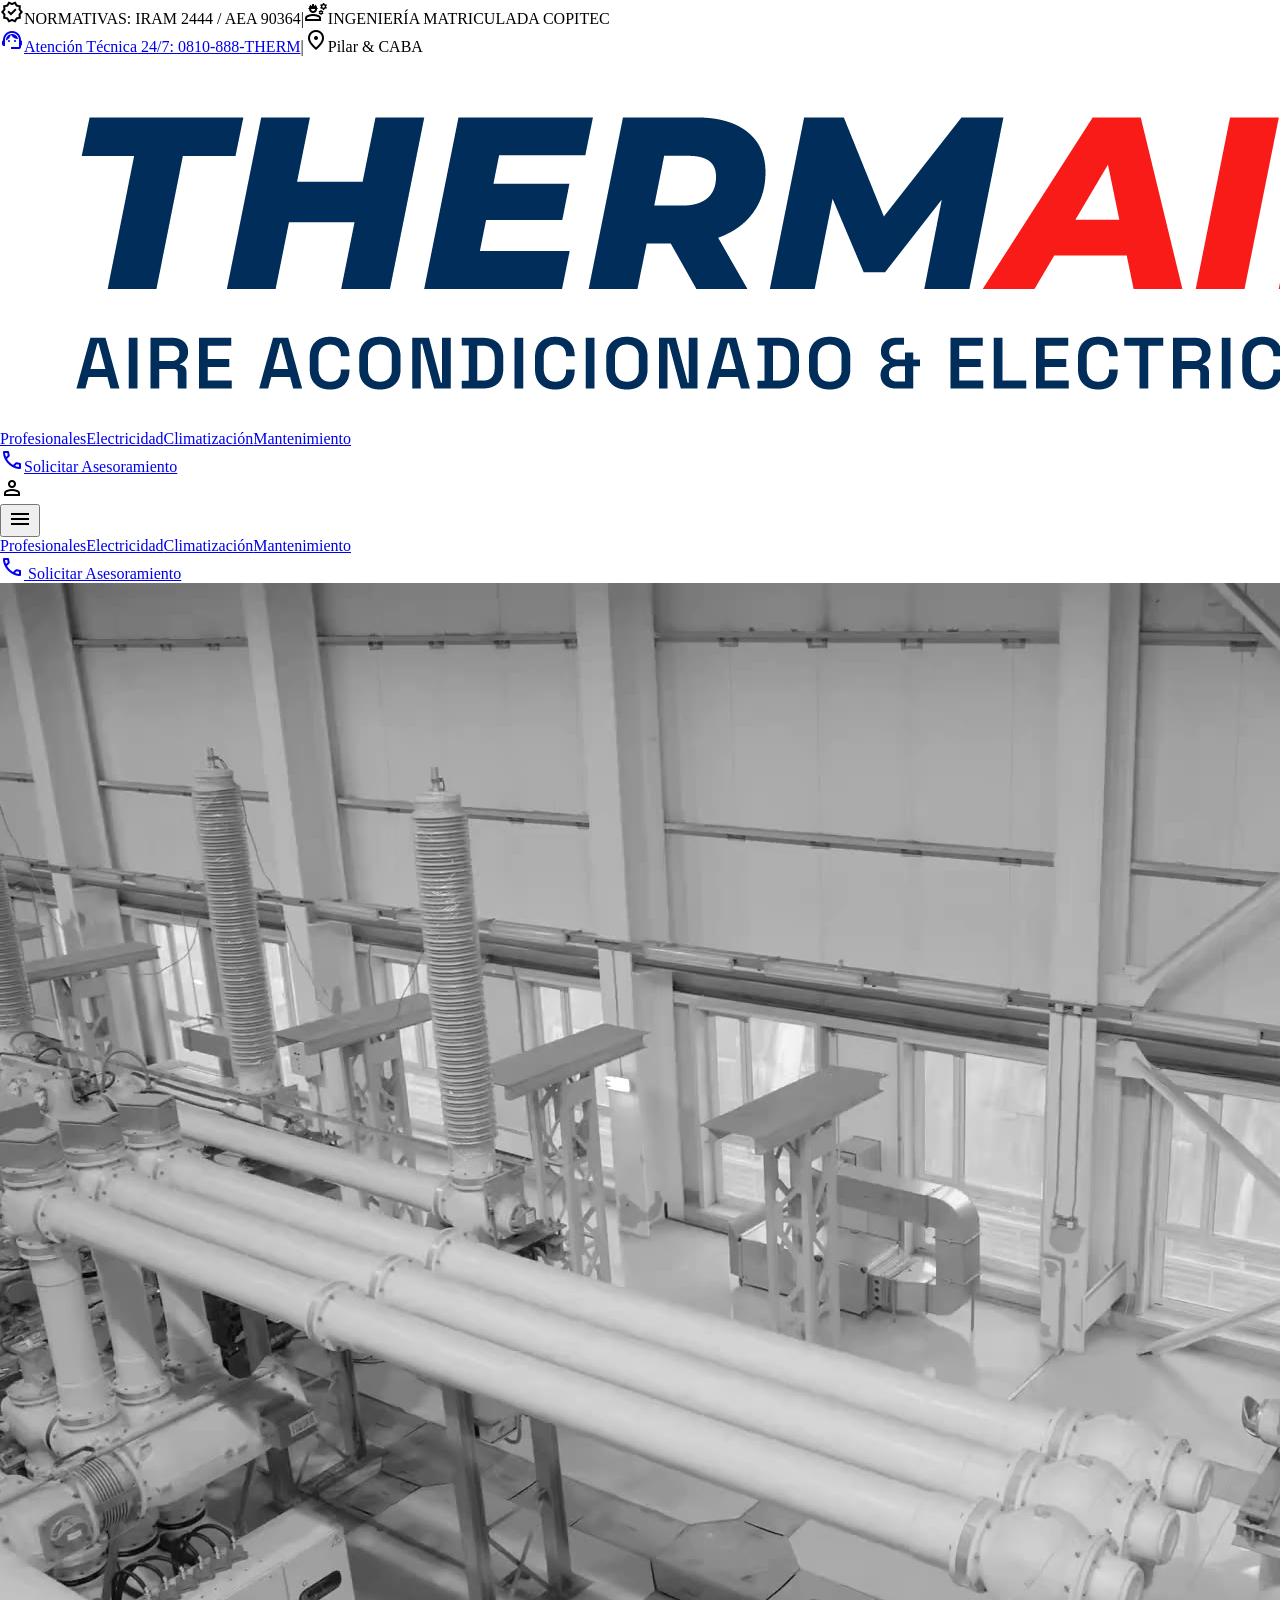
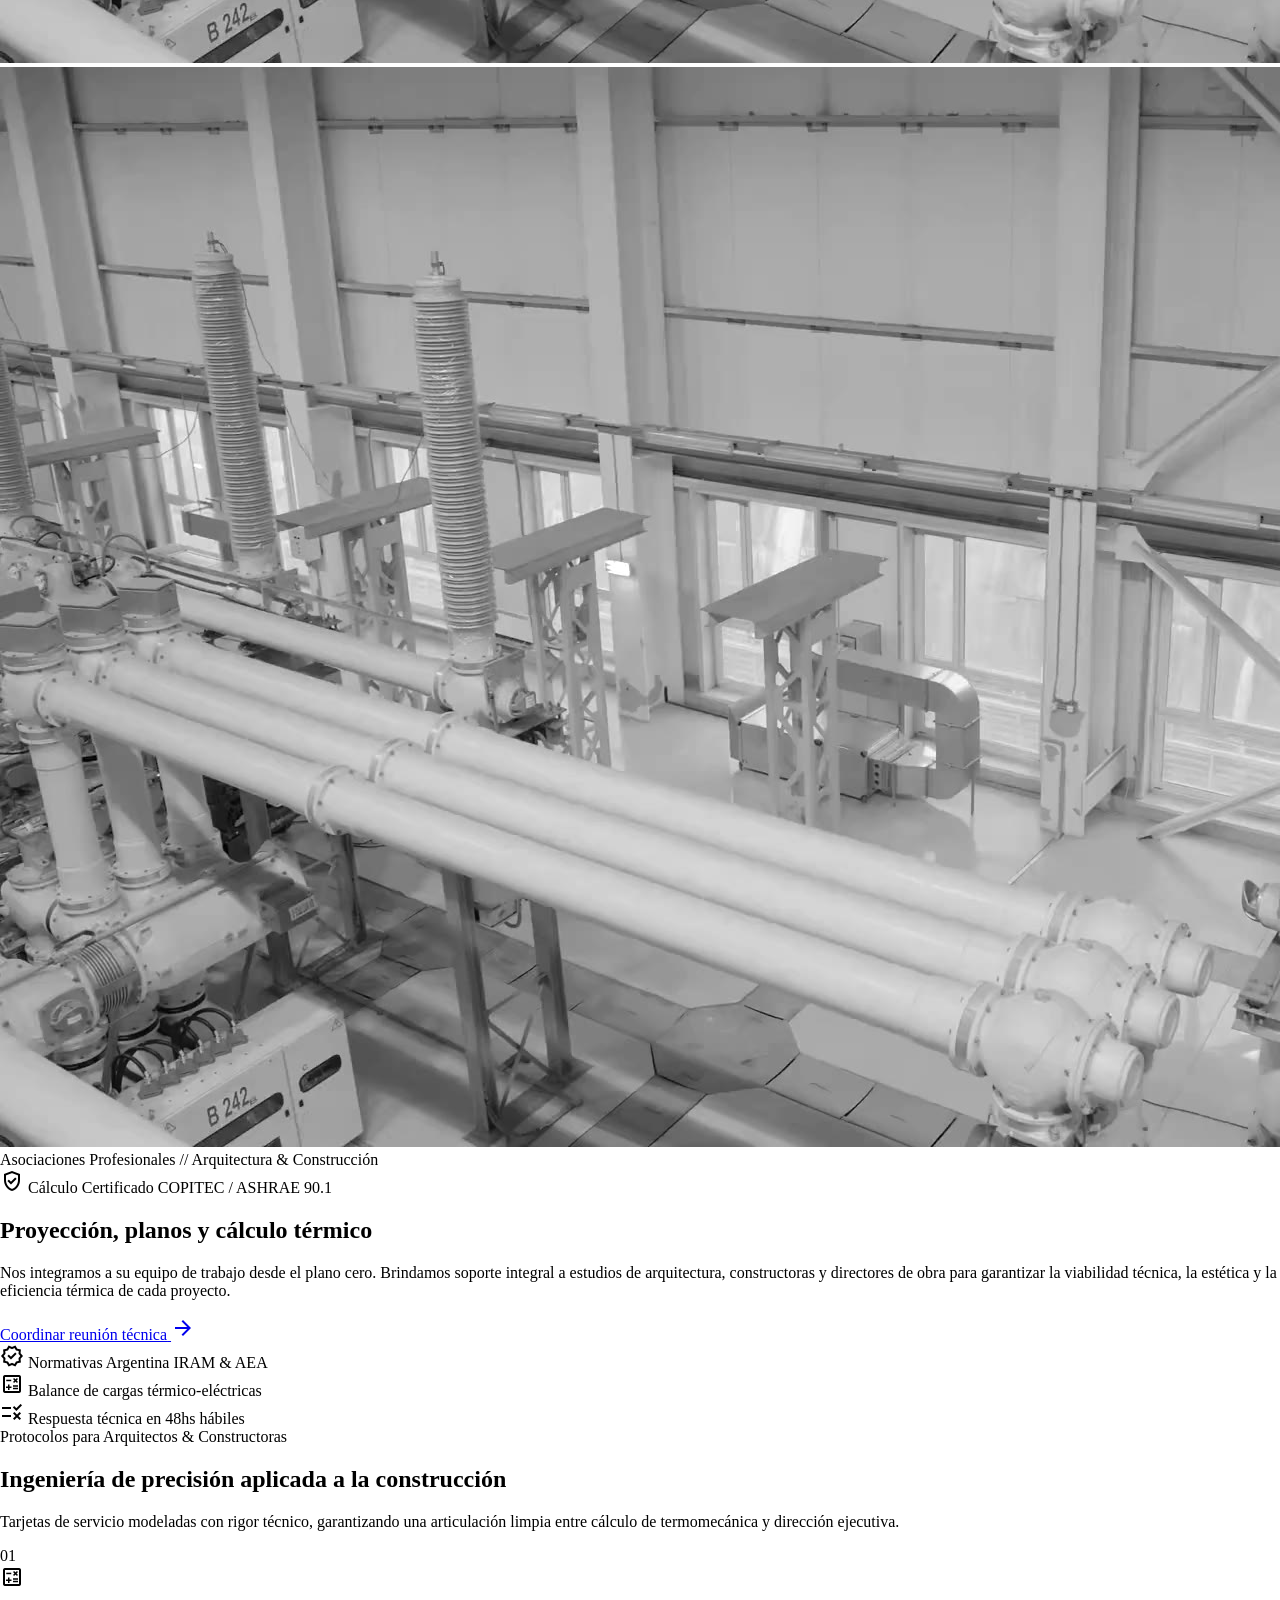
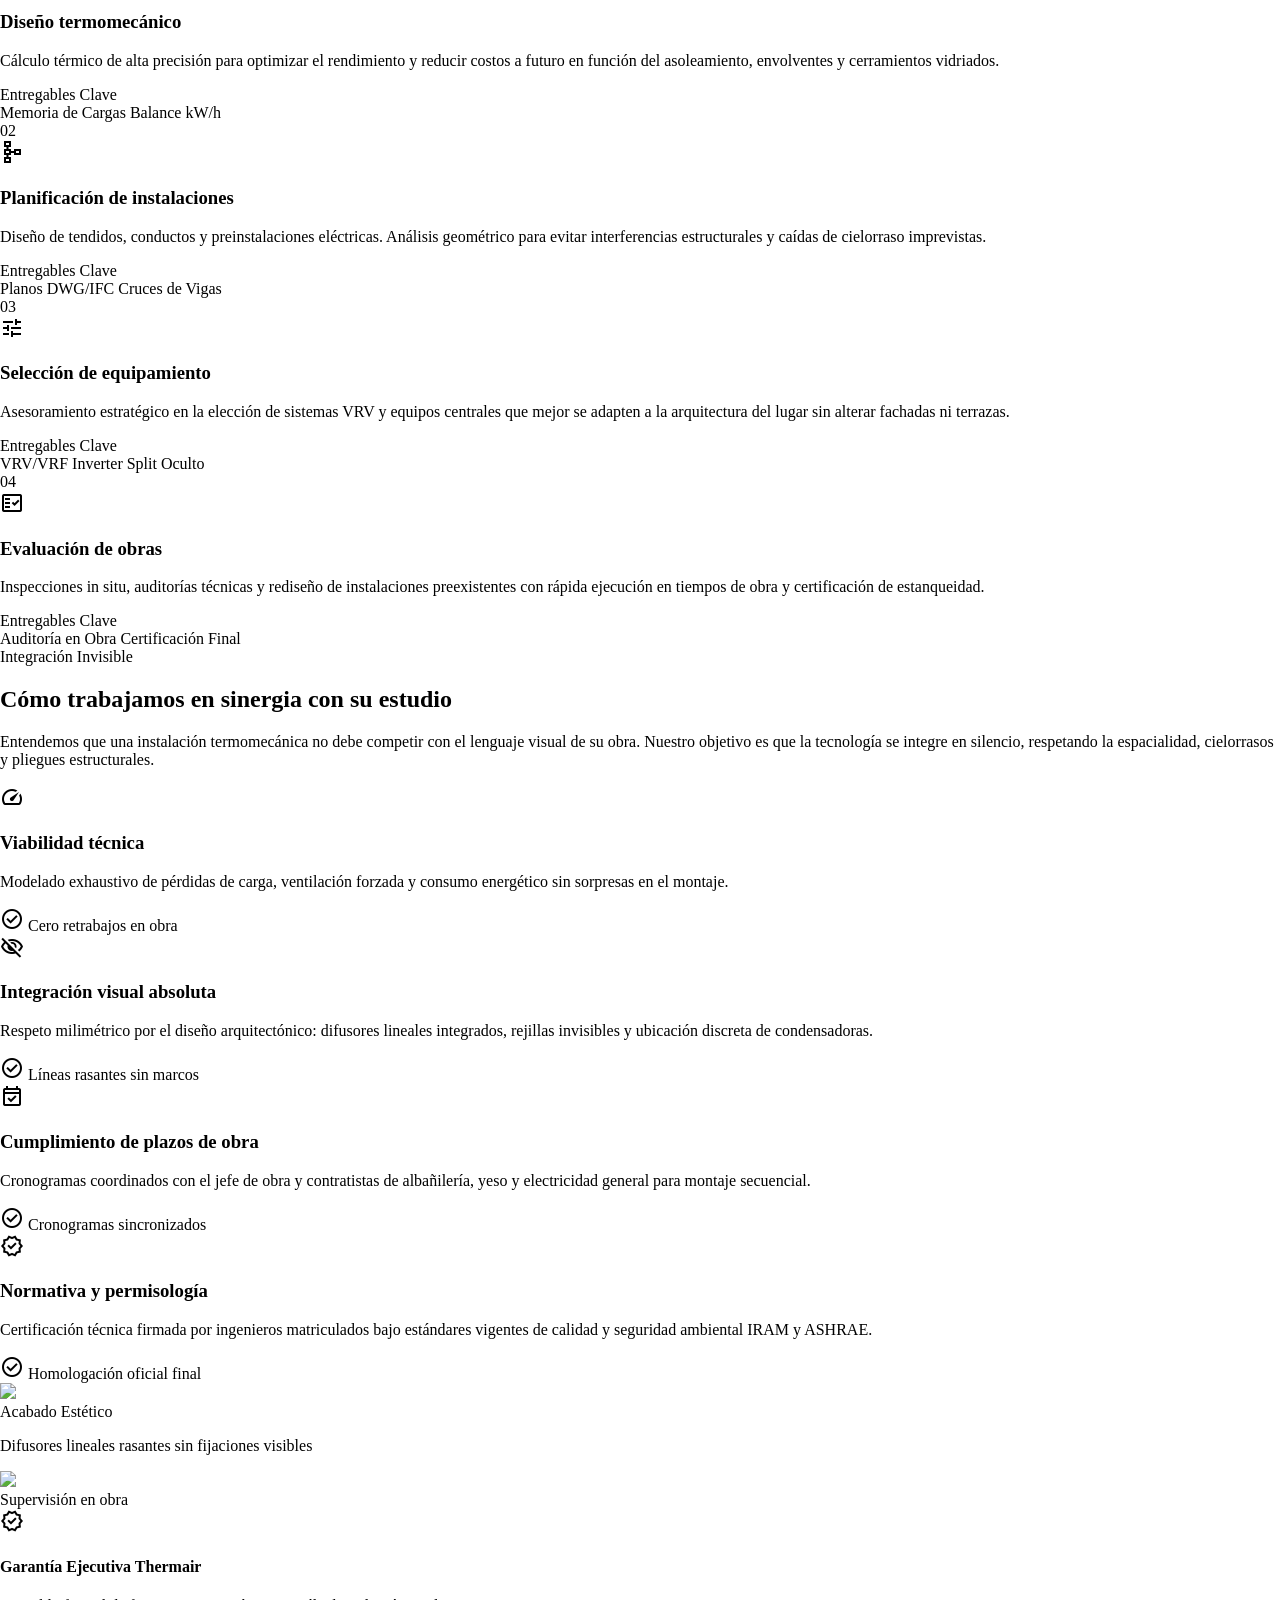
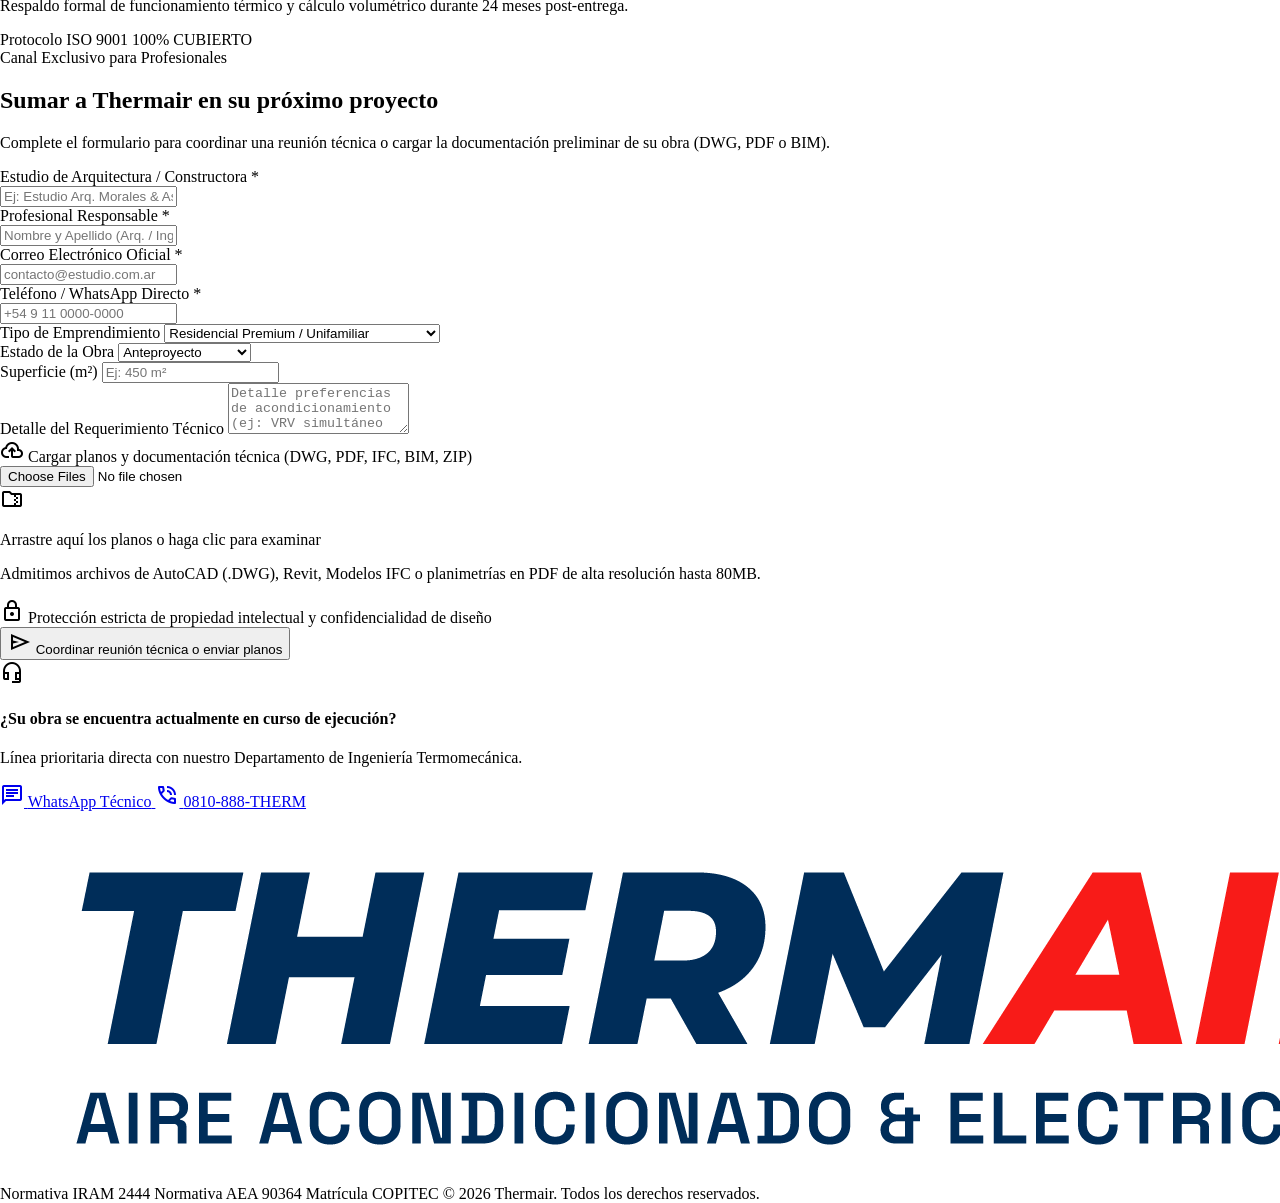
==== alianzas.html @ 9275957f "feat(alianzas): reacomodar capsulas en esquinas, fondo fijo con scroll, ocultar blueprint y bajar tr" ====
<!DOCTYPE html>

<html lang="es"><head><meta charset="utf-8"/><meta content="width=device-width, initial-scale=1.0" name="viewport"/><meta content="web_standard" name="shell-type"/><title>Thermair | Alianzas Profesionales - Proyección Térmica e Ingeniería</title><link href="https://fonts.googleapis.com" rel="preconnect"/><link crossorigin="" href="https://fonts.gstatic.com" rel="preconnect"/><link href="https://fonts.googleapis.com/css2?family=Montserrat:wght@400;500;600;700&amp;family=Space+Grotesk:wght@500;600;700&amp;display=swap" rel="stylesheet"/><link href="https://fonts.googleapis.com/css2?family=Material+Symbols+Outlined:opsz,wght,FILL,GRAD@20..48,100..700,0..1,-50..200" rel="stylesheet"/>
<link href="https://fonts.googleapis.com/css2?family=Material+Symbols+Outlined:wght,FILL@100..700,0..1&amp;display=swap" rel="stylesheet"/><style>@layer base{html,body{margin:0;padding:0;}body{overscroll-behavior:none;}main>:first-child{margin-top:0!important;}main>:last-child{margin-bottom:0!important;}}::-webkit-scrollbar{display:none;}html{scroll-behavior:smooth;}[id]{scroll-margin-top:6rem;}</style><script src="https://cdn.tailwindcss.com"></script><script id="tailwind-config">tailwind.config={darkMode:"class",theme:{extend:{"colors":{"on-error-container":"#93000a","outline":"#737780","secondary":"#bc000c","error":"#ba1a1a","surface-container-low":"#f0f3ff","error-container":"#ffdad6","on-tertiary-fixed":"#001c3b","surface-dim":"#cfdaf2","secondary-fixed":"#ffdad5","on-tertiary":"#ffffff","on-secondary-fixed-variant":"#930007","tertiary":"#002449","on-secondary-fixed":"#410001","outline-variant":"#c3c6d0","on-surface-variant":"#43474f","on-primary":"#ffffff","inverse-on-surface":"#ecf1ff","primary-container":"#10396b","on-tertiary-container":"#73a4ec","on-surface":"#111c2d","surface-container":"#e7eeff","surface-container-highest":"#d8e3fb","background":"#f9f9ff","on-primary-fixed":"#001b3d","on-secondary":"#ffffff","surface":"#f9f9ff","on-secondary-container":"#fffbff","surface-bright":"#f9f9ff","on-error":"#ffffff","tertiary-fixed-dim":"#a7c8ff","inverse-primary":"#a8c8ff","tertiary-fixed":"#d5e3ff","surface-variant":"#d8e3fb","surface-container-high":"#dee8ff","on-primary-fixed-variant":"#22477a","primary":"#00234b","primary-fixed-dim":"#a8c8ff","tertiary-container":"#00396f","surface-container-lowest":"#ffffff","on-primary-container":"#83a4dc","inverse-surface":"#263143","secondary-fixed-dim":"#ffb4aa","on-background":"#111c2d","primary-fixed":"#d6e3ff","on-tertiary-fixed-variant":"#004787","surface-tint":"#3d5f93","secondary-container":"#e3211f"},"borderRadius":{"DEFAULT":"0.125rem","lg":"0.25rem","xl":"0.5rem","full":"0.75rem"},"spacing":{"gutter":"1.5rem","gutter-mobile":"1rem","space-md":"1rem","margin-mobile":"1.25rem","space-xl":"2.5rem","margin":"3rem","space-xs":"0.25rem","space-lg":"1.5rem","space-sm":"0.5rem"},"fontFamily":{"body-md":["Montserrat"],"headline-md":["Space Grotesk"],"label-sm":["Space Grotesk"],"headline-lg-mobile":["Space Grotesk"],"headline-lg":["Space Grotesk"],"display":["Space Grotesk"],"label-lg":["Space Grotesk"],"body-lg":["Montserrat"],"title-md":["Space Grotesk"],"display-mobile":["Space Grotesk"],"body-sm":["Montserrat"],"headline-sm":["Space Grotesk"]},"fontSize":{"body-md":["15px",{"lineHeight":"24px","fontWeight":"400"}],"headline-md":["28px",{"lineHeight":"36px","letterSpacing":"-0.01em","fontWeight":"600"}],"label-sm":["11px",{"lineHeight":"16px","letterSpacing":"0.08em","fontWeight":"700"}],"headline-lg-mobile":["28px",{"lineHeight":"36px","letterSpacing":"-0.01em","fontWeight":"700"}],"headline-lg":["40px",{"lineHeight":"48px","letterSpacing":"-0.02em","fontWeight":"700"}],"display":["56px",{"lineHeight":"64px","letterSpacing":"-0.03em","fontWeight":"700"}],"label-lg":["14px",{"lineHeight":"20px","letterSpacing":"0.04em","fontWeight":"600"}],"body-lg":["18px",{"lineHeight":"28px","fontWeight":"400"}],"title-md":["16px",{"lineHeight":"24px","letterSpacing":"0.01em","fontWeight":"600"}],"display-mobile":["36px",{"lineHeight":"44px","letterSpacing":"-0.02em","fontWeight":"700"}],"body-sm":["13px",{"lineHeight":"20px","fontWeight":"400"}],"headline-sm":["20px",{"lineHeight":"28px","fontWeight":"600"}]}}}};</script></head><body class="bg-surface font-body-md text-on-surface antialiased"><header class="fixed top-0 left-0 right-0 z-50 bg-surface-container-lowest/95 backdrop-blur-md shadow-[0_1px_8px_rgba(0,0,0,0.04)]"><div class="bg-primary-container text-on-primary py-space-xs px-margin-mobile md:px-margin border-b border-outline-variant/20"><div class="max-w-7xl mx-auto flex flex-wrap items-center justify-between gap-y-1 text-label-sm font-label-sm"><div class="flex flex-wrap items-center gap-x-space-md gap-y-1"><span class="flex items-center gap-1.5 opacity-90"><span class="material-symbols-outlined text-[14px] text-tertiary-fixed-dim">verified</span>NORMATIVAS: IRAM 2444 / AEA 90364</span><span class="hidden lg:inline-block opacity-40">|</span><span class="hidden sm:flex items-center gap-1.5 opacity-90"><span class="material-symbols-outlined text-[14px] text-tertiary-fixed-dim">engineering</span>INGENIERÍA MATRICULADA COPITEC</span></div><div class="flex items-center gap-x-space-md"><a class="flex items-center gap-1.5 hover:text-secondary-fixed transition-colors" href="tel:08108888437"><span class="material-symbols-outlined text-[14px] text-secondary-fixed-dim">support_agent</span>Atención Técnica 24/7: 0810-888-THERM</a><span class="hidden md:inline-block opacity-40">|</span><span class="hidden md:flex items-center gap-1.5 opacity-80"><span class="material-symbols-outlined text-[14px] text-tertiary-fixed-dim">location_on</span>Pilar &amp; CABA</span></div></div></div><div class="h-20 w-full px-margin-mobile md:px-margin"><div class="max-w-7xl mx-auto h-full flex items-center justify-between gap-space-md"><div class="flex items-center gap-space-md"><a class="flex items-center focus:outline-none" href="index.html"><img alt="Thermair Logo" class="h-10 sm:h-12 w-auto object-contain" src="assets/thermair-logo.png"/></a></div><nav class="hidden xl:flex items-center gap-1"><a aria-current="page" class="px-space-md py-space-sm rounded-xl transition-all bg-surface-container text-primary font-semibold" href="alianzas.html">Profesionales</a><a class="px-space-md py-space-sm rounded-xl font-label-lg text-label-lg text-on-surface-variant hover:text-on-surface hover:bg-surface-container-low transition-all" href="electricidad.html">Electricidad</a><a class="px-space-md py-space-sm rounded-xl font-label-lg text-label-lg text-on-surface-variant hover:text-on-surface hover:bg-surface-container-low transition-all" href="climatizacion.html">Climatización</a><a class="px-space-md py-space-sm rounded-xl font-label-lg text-label-lg text-on-surface-variant hover:text-on-surface hover:bg-surface-container-low transition-all" href="mantenimiento.html">Mantenimiento</a></nav><div class="flex items-center gap-space-sm"><a class="hidden sm:inline-flex items-center gap-2 bg-secondary text-on-secondary px-space-md py-space-sm rounded-xl font-label-lg text-label-lg hover:bg-secondary-container transition-all shadow-sm hover:shadow" data-path="contacto" href="index.html#contacto-tecnico"><span class="material-symbols-outlined text-[18px]">call</span><span>Solicitar Asesoramiento</span></a><div class="w-8 h-8 rounded-full bg-primary flex items-center justify-center shrink-0"><span class="material-symbols-outlined text-on-primary text-[18px]">person</span></div><button id="mobile-menu-btn" type="button" class="xl:hidden p-2 rounded-xl text-primary hover:bg-surface-container transition-colors focus:outline-none" aria-label="Abrir menú" onclick="var m=document.getElementById('mobile-menu'); m.classList.toggle('hidden'); var icon=this.querySelector('.material-symbols-outlined'); if(m.classList.contains('hidden')){icon.innerText='menu';}else{icon.innerText='close';}"><span class="material-symbols-outlined text-[26px]">menu</span></button></div></div></div><div id="mobile-menu" class="hidden xl:hidden bg-surface-container-lowest border-b border-outline-variant/20 px-6 py-4 space-y-2 shadow-lg transition-all">
  <div class="space-y-1">
    <a href="alianzas.html" class="block px-4 py-2.5 rounded-xl font-semibold bg-surface-container text-primary transition-all">Profesionales</a><a href="electricidad.html" class="block px-4 py-2.5 rounded-xl font-medium text-on-surface-variant hover:text-on-surface hover:bg-surface-container-low transition-all">Electricidad</a><a href="climatizacion.html" class="block px-4 py-2.5 rounded-xl font-medium text-on-surface-variant hover:text-on-surface hover:bg-surface-container-low transition-all">Climatización</a><a href="mantenimiento.html" class="block px-4 py-2.5 rounded-xl font-medium text-on-surface-variant hover:text-on-surface hover:bg-surface-container-low transition-all">Mantenimiento</a>
  </div>
  <div class="pt-3 border-t border-outline-variant/15">
    <a href="index.html#contacto-tecnico" class="flex items-center justify-center gap-2 w-full bg-secondary text-on-secondary px-4 py-3 rounded-xl font-semibold hover:bg-secondary-container transition-all shadow-sm">
      <span class="material-symbols-outlined text-[18px]">call</span>
      <span>Solicitar Asesoramiento</span>
    </a>
  </div>
</div></header><main class="w-full relative min-h-[calc(100vh-420px)]">
  <!-- Video de Fondo Fijo en Ping-Pong Loop (Adelante y Atrás) -->
  <div class="fixed inset-0 w-full h-full overflow-hidden pointer-events-none z-0">
    <img id="alianzas-poster" src="assets/alianzas-poster.jpg" alt="Instalaciones Termomecánicas Thermair" class="absolute inset-0 w-full h-full object-cover transition-opacity duration-700 opacity-100" />
    <video id="alianzas-video" playsinline webkit-playsinline muted autoplay loop preload="auto" class="absolute inset-0 w-full h-full object-cover opacity-0 transition-opacity duration-700" poster="assets/alianzas-poster.jpg">
      <source src="assets/alianzas-bg.mp4" type="video/mp4">
    </video>
  </div>

  <div class="flex flex-col w-full relative z-10">
    <!-- HERO PROFESIONAL: ARQUITECTURA & CONSTRUCCIÓN -->
    <section class="relative w-full overflow-hidden min-h-[88vh] lg:min-h-[92vh] flex flex-col justify-between pt-32 pb-12">
      <!-- Overlay translúcido de bajo contraste para dejar ver claramente el video de fondo -->
      <div class="absolute inset-0 bg-gradient-to-r from-surface/80 via-surface/45 to-transparent pointer-events-none"></div>
      <div class="absolute inset-0 bg-white/20 backdrop-blur-[2px] pointer-events-none"></div>
      <div class="absolute inset-0 opacity-[0.035] pointer-events-none" style="background-image: radial-gradient(#10396b 1px, transparent 1px); background-size: 24px 24px;"></div>

      <div class="max-w-7xl mx-auto px-margin-mobile md:px-margin relative z-10 w-full flex-1 flex flex-col justify-between gap-8">
        
        <!-- ESQUINAS SUPERIORES -->
        <div class="flex flex-wrap items-center justify-between gap-3 w-full">
          <!-- Esquina Superior Izquierda: Badge de Asociación Profesional -->
          <div class="inline-flex items-center gap-2 px-3.5 py-2 rounded-xl bg-surface-container-lowest/85 backdrop-blur-md border border-white/60 text-primary-container font-label-sm text-label-sm shadow-sm">
            <span class="w-2 h-2 rounded-full bg-secondary animate-pulse"></span>
            <span>Asociaciones Profesionales // Arquitectura &amp; Construcción</span>
          </div>
          <!-- Esquina Superior Derecha: Cálculo Certificado -->
          <div class="inline-flex items-center gap-2 px-3.5 py-2 rounded-xl bg-surface-container-lowest/85 backdrop-blur-md border border-white/60 text-primary-container font-label-sm text-label-sm shadow-sm">
            <span class="material-symbols-outlined text-[16px] text-secondary">verified_user</span>
            <span>Cálculo Certificado COPITEC / ASHRAE 90.1</span>
          </div>
        </div>

        <!-- CENTRO: TÍTULO, DESCRIPCIÓN Y CTA PRINCIPAL -->
        <div class="max-w-3xl py-6 space-y-6">
          <h1 class="font-display text-display md:text-[56px] text-primary-container font-headline-lg tracking-tight leading-[1.08] text-balance">
            Proyección, planos y cálculo térmico
          </h1>
          <p class="font-body-lg text-body-lg text-on-surface-variant leading-relaxed max-w-2xl bg-surface-container-lowest/50 backdrop-blur-sm p-5 rounded-2xl border border-white/40 shadow-sm">
            Nos integramos a su equipo de trabajo desde el plano cero. Brindamos soporte integral a estudios de arquitectura, constructoras y directores de obra para garantizar la viabilidad técnica, la estética y la eficiencia térmica de cada proyecto.
          </p>
          <div class="pt-2">
            <a class="inline-flex items-center gap-2.5 bg-secondary text-on-secondary px-7 py-4 rounded-xl font-label-lg text-label-lg shadow-md hover:bg-secondary-container hover:shadow-lg transition-all" href="#formulario-tecnico">
              <span>Coordinar reunión técnica</span>
              <span class="material-symbols-outlined text-[18px]">arrow_forward</span>
            </a>
          </div>
        </div>

        <!-- ESQUINAS INFERIORES -->
        <div class="flex flex-wrap items-center justify-between gap-3 w-full pt-4 border-t border-primary/10">
          <!-- Esquina Inferior Izquierda: Normativas -->
          <div class="inline-flex items-center gap-2 px-3.5 py-2 rounded-xl bg-surface-container-lowest/85 backdrop-blur-md border border-white/60 text-primary-container font-label-sm text-label-sm shadow-sm">
            <span class="material-symbols-outlined text-[16px] text-primary">verified</span>
            <span>Normativas Argentina IRAM &amp; AEA</span>
          </div>
          <!-- Esquina Inferior Derecha: Balance & Plazo -->
          <div class="flex flex-wrap items-center gap-2.5">
            <div class="inline-flex items-center gap-2 px-3.5 py-2 rounded-xl bg-surface-container-lowest/85 backdrop-blur-md border border-white/60 text-primary-container font-label-sm text-label-sm shadow-sm">
              <span class="material-symbols-outlined text-[16px] text-secondary">calculate</span>
              <span>Balance de cargas térmico-eléctricas</span>
            </div>
            <div class="inline-flex items-center gap-2 px-3.5 py-2 rounded-xl bg-surface-container-lowest/85 backdrop-blur-md border border-white/60 text-primary-container font-label-sm text-label-sm shadow-sm">
              <span class="material-symbols-outlined text-[16px] text-secondary">rule</span>
              <span>Respuesta técnica en 48hs hábiles</span>
            </div>
          </div>
        </div>

      </div>
    </section>
<!-- SECCIÓN 2: INGENIERÍA DE PRECISIÓN APLICADA A LA CONSTRUCCIÓN (4 TARJETAS MODULARES) -->
<section class="w-full bg-surface-container-low py-space-xl relative z-10 shadow-sm">
<div class="max-w-7xl mx-auto px-margin-mobile md:px-margin space-y-space-xl">
<!-- Encabezado de Sección -->
<div class="max-w-3xl space-y-2">
<span class="font-label-sm text-label-sm text-secondary tracking-widest uppercase">Protocolos para Arquitectos &amp; Constructoras</span>
<h2 class="font-headline-lg text-headline-lg text-primary-container tracking-tight leading-tight">
          Ingeniería de precisión aplicada a la construcción
        </h2>
<p class="font-body-lg text-body-lg text-on-surface-variant leading-relaxed">
          Tarjetas de servicio modeladas con rigor técnico, garantizando una articulación limpia entre cálculo de termomecánica y dirección ejecutiva.
        </p>
</div>
<!-- Grid de 4 Tarjetas Modulares Numeradas -->
<div class="grid grid-cols-1 md:grid-cols-2 lg:grid-cols-4 gap-6">
<!-- Tarjeta 01 -->
<div class="flex flex-col justify-between bg-surface-container-lowest p-6 rounded-xl shadow-sm hover:shadow-md transition-all group">
<div class="space-y-4">
<div class="flex items-center justify-between">
<span class="font-headline-lg text-headline-lg font-bold text-primary tracking-tighter opacity-80 group-hover:text-secondary transition-colors">01</span>
<div class="w-10 h-10 rounded-xl bg-surface-container flex items-center justify-center text-primary-container group-hover:bg-primary-container group-hover:text-on-primary transition-all">
<span class="material-symbols-outlined text-[20px]">calculate</span>
</div>
</div>
<div class="space-y-2">
<h3 class="font-headline-sm text-headline-sm text-primary-container font-semibold">Diseño termomecánico</h3>
<p class="font-body-md text-body-md text-on-surface-variant leading-relaxed">
                Cálculo térmico de alta precisión para optimizar el rendimiento y reducir costos a futuro en función del asoleamiento, envolventes y cerramientos vidriados.
              </p>
</div>
</div>
<div class="pt-6 mt-4 border-t border-surface-container">
<span class="font-label-sm text-[10px] text-outline uppercase tracking-wider block mb-2 font-bold">Entregables Clave</span>
<div class="flex flex-wrap gap-1.5">
<span class="px-2.5 py-1 rounded-xl bg-surface-container text-primary-container font-label-sm text-label-sm">Memoria de Cargas</span>
<span class="px-2.5 py-1 rounded-xl bg-surface-container text-primary-container font-label-sm text-label-sm">Balance kW/h</span>
</div>
</div>
</div>
<!-- Tarjeta 02 -->
<div class="flex flex-col justify-between bg-surface-container-lowest p-6 rounded-xl shadow-sm hover:shadow-md transition-all group">
<div class="space-y-4">
<div class="flex items-center justify-between">
<span class="font-headline-lg text-headline-lg font-bold text-primary tracking-tighter opacity-80 group-hover:text-secondary transition-colors">02</span>
<div class="w-10 h-10 rounded-xl bg-surface-container flex items-center justify-center text-primary-container group-hover:bg-primary-container group-hover:text-on-primary transition-all">
<span class="material-symbols-outlined text-[20px]">schema</span>
</div>
</div>
<div class="space-y-2">
<h3 class="font-headline-sm text-headline-sm text-primary-container font-semibold">Planificación de instalaciones</h3>
<p class="font-body-md text-body-md text-on-surface-variant leading-relaxed">
                Diseño de tendidos, conductos y preinstalaciones eléctricas. Análisis geométrico para evitar interferencias estructurales y caídas de cielorraso imprevistas.
              </p>
</div>
</div>
<div class="pt-6 mt-4 border-t border-surface-container">
<span class="font-label-sm text-[10px] text-outline uppercase tracking-wider block mb-2 font-bold">Entregables Clave</span>
<div class="flex flex-wrap gap-1.5">
<span class="px-2.5 py-1 rounded-xl bg-surface-container text-primary-container font-label-sm text-label-sm">Planos DWG/IFC</span>
<span class="px-2.5 py-1 rounded-xl bg-surface-container text-primary-container font-label-sm text-label-sm">Cruces de Vigas</span>
</div>
</div>
</div>
<!-- Tarjeta 03 -->
<div class="flex flex-col justify-between bg-surface-container-lowest p-6 rounded-xl shadow-sm hover:shadow-md transition-all group">
<div class="space-y-4">
<div class="flex items-center justify-between">
<span class="font-headline-lg text-headline-lg font-bold text-primary tracking-tighter opacity-80 group-hover:text-secondary transition-colors">03</span>
<div class="w-10 h-10 rounded-xl bg-surface-container flex items-center justify-center text-primary-container group-hover:bg-primary-container group-hover:text-on-primary transition-all">
<span class="material-symbols-outlined text-[20px]">tune</span>
</div>
</div>
<div class="space-y-2">
<h3 class="font-headline-sm text-headline-sm text-primary-container font-semibold">Selección de equipamiento</h3>
<p class="font-body-md text-body-md text-on-surface-variant leading-relaxed">
                Asesoramiento estratégico en la elección de sistemas VRV y equipos centrales que mejor se adapten a la arquitectura del lugar sin alterar fachadas ni terrazas.
              </p>
</div>
</div>
<div class="pt-6 mt-4 border-t border-surface-container">
<span class="font-label-sm text-[10px] text-outline uppercase tracking-wider block mb-2 font-bold">Entregables Clave</span>
<div class="flex flex-wrap gap-1.5">
<span class="px-2.5 py-1 rounded-xl bg-surface-container text-primary-container font-label-sm text-label-sm">VRV/VRF Inverter</span>
<span class="px-2.5 py-1 rounded-xl bg-surface-container text-primary-container font-label-sm text-label-sm">Split Oculto</span>
</div>
</div>
</div>
<!-- Tarjeta 04 -->
<div class="flex flex-col justify-between bg-surface-container-lowest p-6 rounded-xl shadow-sm hover:shadow-md transition-all group">
<div class="space-y-4">
<div class="flex items-center justify-between">
<span class="font-headline-lg text-headline-lg font-bold text-primary tracking-tighter opacity-80 group-hover:text-secondary transition-colors">04</span>
<div class="w-10 h-10 rounded-xl bg-surface-container flex items-center justify-center text-primary-container group-hover:bg-primary-container group-hover:text-on-primary transition-all">
<span class="material-symbols-outlined text-[20px]">fact_check</span>
</div>
</div>
<div class="space-y-2">
<h3 class="font-headline-sm text-headline-sm text-primary-container font-semibold">Evaluación de obras</h3>
<p class="font-body-md text-body-md text-on-surface-variant leading-relaxed">
                Inspecciones in situ, auditorías técnicas y rediseño de instalaciones preexistentes con rápida ejecución en tiempos de obra y certificación de estanqueidad.
              </p>
</div>
</div>
<div class="pt-6 mt-4 border-t border-surface-container">
<span class="font-label-sm text-[10px] text-outline uppercase tracking-wider block mb-2 font-bold">Entregables Clave</span>
<div class="flex flex-wrap gap-1.5">
<span class="px-2.5 py-1 rounded-xl bg-surface-container text-primary-container font-label-sm text-label-sm">Auditoría en Obra</span>
<span class="px-2.5 py-1 rounded-xl bg-surface-container text-primary-container font-label-sm text-label-sm">Certificación Final</span>
</div>
</div>
</div>
</div>
</div>
</section>
<!-- SECCIÓN 3: CÓMO TRABAJAMOS EN SINERGIA CON SU ESTUDIO -->
<section class="w-full bg-surface py-space-xl relative z-10 shadow-sm">
<div class="max-w-7xl mx-auto px-margin-mobile md:px-margin">
<!-- Bloque Título y Manifiesto -->
<div class="grid grid-cols-1 lg:grid-cols-12 gap-space-lg mb-space-xl">
<div class="lg:col-span-6 space-y-3">
<span class="font-label-sm text-label-sm text-secondary tracking-widest uppercase">Integración Invisible</span>
<h2 class="font-headline-lg text-headline-lg text-primary-container tracking-tight leading-tight">
            Cómo trabajamos en sinergia con su estudio
          </h2>
</div>
<div class="lg:col-span-6 flex items-end">
<p class="font-body-lg text-body-lg text-on-surface-variant leading-relaxed">
            Entendemos que una instalación termomecánica no debe competir con el lenguaje visual de su obra. Nuestro objetivo es que la tecnología se integre en silencio, respetando la espacialidad, cielorrasos y pliegues estructurales.
          </p>
</div>
</div>
<!-- Layout Mixto: 4 Pilares Técnicos + Visuales de Obra -->
<div class="grid grid-cols-1 lg:grid-cols-12 gap-space-lg">
<!-- 4 Pilares -->
<div class="lg:col-span-7 grid grid-cols-1 md:grid-cols-2 gap-6">
<!-- Pilar 1 -->
<div class="bg-surface-container-lowest p-6 rounded-xl shadow-sm flex flex-col justify-between space-y-4">
<div class="space-y-3">
<div class="w-10 h-10 rounded-xl bg-surface-container flex items-center justify-center text-primary-container">
<span class="material-symbols-outlined text-[22px]">speed</span>
</div>
<h3 class="font-title-md text-title-md text-primary-container font-semibold">Viabilidad técnica</h3>
<p class="font-body-sm text-body-sm text-on-surface-variant leading-relaxed">
                Modelado exhaustivo de pérdidas de carga, ventilación forzada y consumo energético sin sorpresas en el montaje.
              </p>
</div>
<div class="pt-3 flex items-center gap-1.5 text-secondary font-label-sm text-[11px] uppercase tracking-wider font-semibold">
<span class="material-symbols-outlined text-[14px]">check_circle</span>
<span>Cero retrabajos en obra</span>
</div>
</div>
<!-- Pilar 2 -->
<div class="bg-surface-container-lowest p-6 rounded-xl shadow-sm flex flex-col justify-between space-y-4">
<div class="space-y-3">
<div class="w-10 h-10 rounded-xl bg-secondary-fixed flex items-center justify-center text-secondary">
<span class="material-symbols-outlined text-[22px]">visibility_off</span>
</div>
<h3 class="font-title-md text-title-md text-primary-container font-semibold">Integración visual absoluta</h3>
<p class="font-body-sm text-body-sm text-on-surface-variant leading-relaxed">
                Respeto milimétrico por el diseño arquitectónico: difusores lineales integrados, rejillas invisibles y ubicación discreta de condensadoras.
              </p>
</div>
<div class="pt-3 flex items-center gap-1.5 text-primary-container font-label-sm text-[11px] uppercase tracking-wider font-semibold">
<span class="material-symbols-outlined text-[14px]">check_circle</span>
<span>Líneas rasantes sin marcos</span>
</div>
</div>
<!-- Pilar 3 -->
<div class="bg-surface-container-lowest p-6 rounded-xl shadow-sm flex flex-col justify-between space-y-4">
<div class="space-y-3">
<div class="w-10 h-10 rounded-xl bg-surface-container flex items-center justify-center text-primary-container">
<span class="material-symbols-outlined text-[22px]">event_available</span>
</div>
<h3 class="font-title-md text-title-md text-primary-container font-semibold">Cumplimiento de plazos de obra</h3>
<p class="font-body-sm text-body-sm text-on-surface-variant leading-relaxed">
                Cronogramas coordinados con el jefe de obra y contratistas de albañilería, yeso y electricidad general para montaje secuencial.
              </p>
</div>
<div class="pt-3 flex items-center gap-1.5 text-secondary font-label-sm text-[11px] uppercase tracking-wider font-semibold">
<span class="material-symbols-outlined text-[14px]">check_circle</span>
<span>Cronogramas sincronizados</span>
</div>
</div>
<!-- Pilar 4 -->
<div class="bg-surface-container-lowest p-6 rounded-xl shadow-sm flex flex-col justify-between space-y-4">
<div class="space-y-3">
<div class="w-10 h-10 rounded-xl bg-surface-container flex items-center justify-center text-primary-container">
<span class="material-symbols-outlined text-[22px]">verified</span>
</div>
<h3 class="font-title-md text-title-md text-primary-container font-semibold">Normativa y permisología</h3>
<p class="font-body-sm text-body-sm text-on-surface-variant leading-relaxed">
                Certificación técnica firmada por ingenieros matriculados bajo estándares vigentes de calidad y seguridad ambiental IRAM y ASHRAE.
              </p>
</div>
<div class="pt-3 flex items-center gap-1.5 text-primary-container font-label-sm text-[11px] uppercase tracking-wider font-semibold">
<span class="material-symbols-outlined text-[14px]">check_circle</span>
<span>Homologación oficial final</span>
</div>
</div>
</div>
<!-- Módulo Visual de Soporte: Fotografías de Detalles Arquitectónicos -->
<div class="lg:col-span-5 flex flex-col gap-6">
<!-- Tarjeta Foto 1: Difusor lineal rasante -->
<div class="relative rounded-xl overflow-hidden shadow-md bg-surface-container h-56 group">
<img class="w-full h-full object-cover group-hover:scale-105 transition-transform duration-500" data-alt="Close-up architectural photograph of a sleek minimalist black linear slot diffuser integrated seamlessly into a pristine white gypsum ceiling. Natural daylight casting soft shadows, contemporary interior architecture, ultra high detail, crisp geometric lines, neutral concrete tones and clean aesthetic." src="https://lh3.googleusercontent.com/aida-public/[base64]"/>
<div class="absolute inset-0 bg-gradient-to-t from-primary/80 via-primary/20 to-transparent flex items-end p-5">
<div class="text-on-primary">
<span class="font-label-sm text-[11px] text-tertiary-fixed-dim uppercase tracking-wider block">Acabado Estético</span>
<p class="font-title-md text-title-md font-semibold text-on-primary">Difusores lineales rasantes sin fijaciones visibles</p>
</div>
</div>
</div>
<!-- Tarjeta Foto 2 + Garantía Ejecutiva -->
<div class="grid grid-cols-1 sm:grid-cols-2 gap-4">
<div class="relative rounded-xl overflow-hidden shadow-md bg-surface-container h-44 group">
<img class="w-full h-full object-cover group-hover:scale-105 transition-transform duration-500" data-alt="Mechanical HVAC engineer in clean high-visibility vest and safety helmet examining blueprint schematics alongside an architect inside an upscale commercial building under construction with exposed ductwork, soft ambient daylighting, sharp professional focus, premium corporate engineering feel." src="https://lh3.googleusercontent.com/aida-public/[base64]"/>
<div class="absolute inset-0 bg-gradient-to-t from-primary/75 to-transparent flex items-end p-3.5">
<span class="font-label-sm text-[11px] text-on-primary font-semibold">Supervisión en obra</span>
</div>
</div>
<!-- Cuadro Garantía Ejecutiva Thermair -->
<div class="bg-primary-container text-on-primary p-5 rounded-xl shadow-md flex flex-col justify-between">
<div>
<span class="material-symbols-outlined text-secondary-fixed text-[24px]">verified</span>
<h4 class="font-title-md text-title-md font-semibold text-on-primary mt-2">Garantía Ejecutiva Thermair</h4>
<p class="font-body-sm text-[12px] text-surface-variant/80 mt-1 leading-snug">
                  Respaldo formal de funcionamiento térmico y cálculo volumétrico durante 24 meses post-entrega.
                </p>
</div>
<div class="pt-3 border-t border-outline-variant/20 flex items-center justify-between text-[11px] text-tertiary-fixed-dim">
<span>Protocolo ISO 9001</span>
<span class="font-bold text-on-primary">100% CUBIERTO</span>
</div>
</div>
</div>
</div>
</div>
</div>
</section>
<!-- SECCIÓN 4: FORMULARIO TÉCNICO PARA ESTUDIOS Y ARQUITECTOS -->
<section class="w-full bg-surface-container-low/65 backdrop-blur-md py-space-xl relative z-10" id="formulario-tecnico">
<div class="max-w-5xl mx-auto px-margin-mobile md:px-margin space-y-space-lg">
<!-- Encabezado del Formulario -->
<div class="text-center max-w-2xl mx-auto space-y-2">
<span class="font-label-sm text-label-sm text-secondary tracking-widest uppercase bg-white/70 backdrop-blur-sm px-3 py-1 rounded-lg inline-block border border-white/40">Canal Exclusivo para Profesionales</span>
<h2 class="font-headline-lg text-headline-lg text-primary-container tracking-tight leading-tight">
          Sumar a Thermair en su próximo proyecto
        </h2>
<p class="font-body-md text-body-md text-on-surface-variant leading-relaxed">
          Complete el formulario para coordinar una reunión técnica o cargar la documentación preliminar de su obra (DWG, PDF o BIM).
        </p>
</div>
<!-- Contenedor del Formulario Técnico -->
<div class="bg-surface-container-lowest/85 backdrop-blur-md p-6 md:p-10 rounded-2xl shadow-xl border border-white/60">
<form class="space-y-6" onsubmit="event.preventDefault(); alert('Requerimiento técnico recibido con éxito. Un ingeniero de Thermair se contactará en menos de 24 horas.');">
<!-- Grid de Campos Principales -->
<div class="grid grid-cols-1 md:grid-cols-2 gap-5">
<!-- Estudio / Constructora -->
<div class="space-y-1.5">
<label class="font-label-lg text-[13px] text-primary-container font-semibold flex items-center justify-between">
<span>Estudio de Arquitectura / Constructora</span>
<span class="text-secondary text-xs">*</span>
</label>
<div class="relative">
<input class="w-full bg-surface px-4 py-3 rounded-xl font-body-md text-body-md text-on-surface placeholder:text-outline/60 focus:bg-surface-container-lowest focus:outline-none transition-all shadow-sm" placeholder="Ej: Estudio Arq. Morales &amp; Asoc." required="" type="text"/>
</div>
</div>
<!-- Profesional Responsable -->
<div class="space-y-1.5">
<label class="font-label-lg text-[13px] text-primary-container font-semibold flex items-center justify-between">
<span>Profesional Responsable</span>
<span class="text-secondary text-xs">*</span>
</label>
<div class="relative">
<input class="w-full bg-surface px-4 py-3 rounded-xl font-body-md text-body-md text-on-surface placeholder:text-outline/60 focus:bg-surface-container-lowest focus:outline-none transition-all shadow-sm" placeholder="Nombre y Apellido (Arq. / Ing.)" required="" type="text"/>
</div>
</div>
<!-- Correo Oficial -->
<div class="space-y-1.5">
<label class="font-label-lg text-[13px] text-primary-container font-semibold flex items-center justify-between">
<span>Correo Electrónico Oficial</span>
<span class="text-secondary text-xs">*</span>
</label>
<div class="relative">
<input class="w-full bg-surface px-4 py-3 rounded-xl font-body-md text-body-md text-on-surface placeholder:text-outline/60 focus:bg-surface-container-lowest focus:outline-none transition-all shadow-sm" placeholder="contacto@estudio.com.ar" required="" type="email"/>
</div>
</div>
<!-- Teléfono Directo -->
<div class="space-y-1.5">
<label class="font-label-lg text-[13px] text-primary-container font-semibold flex items-center justify-between">
<span>Teléfono / WhatsApp Directo</span>
<span class="text-secondary text-xs">*</span>
</label>
<div class="relative">
<input class="w-full bg-surface px-4 py-3 rounded-xl font-body-md text-body-md text-on-surface placeholder:text-outline/60 focus:bg-surface-container-lowest focus:outline-none transition-all shadow-sm" placeholder="+54 9 11 0000-0000" required="" type="tel"/>
</div>
</div>
<!-- Tipo de Emprendimiento -->
<div class="space-y-1.5">
<label class="font-label-lg text-[13px] text-primary-container font-semibold">Tipo de Emprendimiento</label>
<select class="w-full bg-surface px-4 py-3 rounded-xl font-body-md text-body-md text-on-surface focus:bg-surface-container-lowest focus:outline-none transition-all shadow-sm appearance-none">
<option value="residencial-premium">Residencial Premium / Unifamiliar</option>
<option value="edificio-viviendas">Edificio Multifamiliar / Propiedad Horizontal</option>
<option value="corporativo">Oficinas Corporativas / Coworking</option>
<option value="comercial-retail">Comercial / Gastronómico / Retail</option>
<option value="sanitario-industrial">Salud / Laboratorio / Centro Médico</option>
</select>
</div>
<!-- Estado de la Obra y Superficie Estimada -->
<div class="grid grid-cols-2 gap-3">
<div class="space-y-1.5">
<label class="font-label-lg text-[13px] text-primary-container font-semibold">Estado de la Obra</label>
<select class="w-full bg-surface px-3 py-3 rounded-xl font-body-md text-[13px] text-on-surface focus:bg-surface-container-lowest focus:outline-none transition-all shadow-sm appearance-none">
<option value="anteproyecto">Anteproyecto</option>
<option value="proyecto-ejecutivo">Proyecto Ejecutivo</option>
<option value="obra-gris">Obra en Gris</option>
<option value="remodelacion">Refacción Integral</option>
</select>
</div>
<div class="space-y-1.5">
<label class="font-label-lg text-[13px] text-primary-container font-semibold">Superficie (m²)</label>
<input class="w-full bg-surface px-3 py-3 rounded-xl font-body-md text-[13px] text-on-surface placeholder:text-outline/60 focus:bg-surface-container-lowest focus:outline-none transition-all shadow-sm" placeholder="Ej: 450 m²" type="text"/>
</div>
</div>
</div>
<!-- Detalle del Requerimiento -->
<div class="space-y-1.5">
<label class="font-label-lg text-[13px] text-primary-container font-semibold">Detalle del Requerimiento Técnico</label>
<textarea class="w-full bg-surface px-4 py-3 rounded-xl font-body-md text-body-md text-on-surface placeholder:text-outline/60 focus:bg-surface-container-lowest focus:outline-none transition-all shadow-sm" placeholder="Detalle preferencias de acondicionamiento (ej: VRV simultáneo con control domótico, difusores ocultos en garganta, condensadoras en terraza técnica, etc.)." rows="3"></textarea>
</div>
<!-- Zona Drag & Drop para Cargar Planos (DWG, PDF, IFC) -->
<div class="space-y-2">
<label class="font-label-lg text-[13px] text-primary-container font-semibold flex items-center gap-1.5">
<span class="material-symbols-outlined text-[16px] text-secondary">cloud_upload</span>
<span>Cargar planos y documentación técnica (DWG, PDF, IFC, BIM, ZIP)</span>
</label>
<div class="p-8 rounded-xl bg-surface hover:bg-surface-container transition-all flex flex-col items-center justify-center text-center cursor-pointer group" id="drop-zone">
<input accept=".pdf,.dwg,.dxf,.ifc,.rvt,.zip" class="hidden" id="file-input" multiple="" type="file"/>
<div class="w-12 h-12 rounded-xl bg-surface-container-low group-hover:bg-primary-container group-hover:text-on-primary text-primary-container flex items-center justify-center transition-all mb-3 shadow-sm">
<span class="material-symbols-outlined text-[24px]">folder_zip</span>
</div>
<p class="font-headline-sm text-headline-sm text-primary-container font-semibold">Arrastre aquí los planos o haga clic para examinar</p>
<p class="font-body-sm text-body-sm text-outline mt-1 max-w-md">
                Admitimos archivos de AutoCAD (.DWG), Revit, Modelos IFC o planimetrías en PDF de alta resolución hasta 80MB.
              </p>
<div class="mt-3 flex flex-wrap gap-2 justify-center" id="file-list"></div>
</div>
</div>
<!-- Botón de Envío y Confidencialidad -->
<div class="pt-4 flex flex-col sm:flex-row items-center justify-between gap-4">
<div class="flex items-center gap-2 text-outline font-label-sm text-label-sm">
<span class="material-symbols-outlined text-[18px] text-secondary">lock</span>
<span>Protección estricta de propiedad intelectual y confidencialidad de diseño</span>
</div>
<button class="w-full sm:w-auto inline-flex items-center justify-center gap-2.5 bg-secondary text-on-secondary px-8 py-4 rounded-xl font-label-lg text-label-lg shadow-sm hover:bg-secondary-container transition-all" type="submit">
<span class="material-symbols-outlined text-[18px]">send</span>
<span>Coordinar reunión técnica o enviar planos</span>
</button>
</div>
</form>
</div>
<!-- Banda de Atención Rápida para Directores de Obra -->
<div class="bg-primary-container text-on-primary p-6 rounded-xl flex flex-col md:flex-row items-center justify-between gap-4 shadow-sm">
<div class="flex items-center gap-4 text-left">
<div class="w-12 h-12 rounded-xl bg-surface-container-low/10 flex items-center justify-center text-secondary-fixed shrink-0">
<span class="material-symbols-outlined text-[26px]">headset_mic</span>
</div>
<div>
<h4 class="font-title-md text-title-md font-semibold text-on-primary">¿Su obra se encuentra actualmente en curso de ejecución?</h4>
<p class="font-body-sm text-body-sm text-tertiary-fixed-dim">Línea prioritaria directa con nuestro Departamento de Ingeniería Termomecánica.</p>
</div>
</div>
<div class="flex items-center gap-3 shrink-0">
<a class="inline-flex items-center gap-2 bg-surface-container-lowest text-primary-container px-4 py-2.5 rounded-xl font-label-lg text-label-lg shadow-sm hover:bg-surface-container transition-all" href="https://wa.me/5491100000000" target="_blank">
<span class="material-symbols-outlined text-[18px] text-secondary">chat</span>
<span>WhatsApp Técnico</span>
</a>
<a class="inline-flex items-center gap-2 bg-secondary text-on-secondary px-4 py-2.5 rounded-xl font-label-lg text-label-lg shadow-sm hover:bg-secondary-container transition-all" href="tel:08108888437">
<span class="material-symbols-outlined text-[18px]">phone_in_talk</span>
<span>0810-888-THERM</span>
</a>
</div>
</div>
</div>
</section>
</div>
<script>
  (function() {
    const dropZone = document.getElementById('drop-zone');
    const fileInput = document.getElementById('file-input');
    const fileList = document.getElementById('file-list');

    if (dropZone && fileInput && fileList) {
      dropZone.addEventListener('click', () => fileInput.click());

      ['dragenter', 'dragover'].forEach(eventName => {
        dropZone.addEventListener(eventName, (e) => {
          e.preventDefault();
          dropZone.classList.add('bg-surface-container');
        });
      });

      ['dragleave', 'drop'].forEach(eventName => {
        dropZone.addEventListener(eventName, (e) => {
          e.preventDefault();
          dropZone.classList.remove('bg-surface-container');
        });
      });

      dropZone.addEventListener('drop', (e) => {
        handleFiles(e.dataTransfer.files);
      });

      fileInput.addEventListener('change', (e) => {
        handleFiles(e.target.files);
      });

      function handleFiles(files) {
        fileList.innerHTML = '';
        if (files.length > 0) {
          Array.from(files).forEach(file => {
            const tag = document.createElement('span');
            tag.className = 'inline-flex items-center gap-1.5 px-3 py-1 bg-surface-container-high text-primary-container rounded-xl font-label-sm text-[11px] shadow-sm';
            tag.innerHTML = `<span class="material-symbols-outlined text-[14px] text-secondary">attachment</span> ${file.name} (${(file.size / 1024 / 1024).toFixed(1)} MB)`;
            fileList.appendChild(tag);
          });
        }
      }
    }
  })();
</script>

<!-- Script de Inicialización y Autoplay Silencioso para Video de Fondo (iOS / Safari Compatible) -->
<script>
  (function () {
    const video = document.getElementById('alianzas-video');
    const poster = document.getElementById('alianzas-poster');
    if (!video) return;

    video.muted = true;
    video.defaultMuted = true;
    video.playsInline = true;
    video.setAttribute('muted', '');
    video.setAttribute('playsinline', '');
    video.setAttribute('webkit-playsinline', '');

    function revealVideo() {
      video.classList.remove('opacity-0');
      video.classList.add('opacity-100');
      if (poster) {
        poster.classList.remove('opacity-100');
        poster.classList.add('opacity-0');
      }
    }

    function startPlayback() {
      const p = video.play();
      if (p !== undefined) {
        p.then(revealVideo).catch(() => {});
      }
    }

    video.addEventListener('loadeddata', revealVideo, { once: true });
    video.addEventListener('playing', revealVideo, { once: true });
    video.addEventListener('canplay', () => {
      startPlayback();
    }, { once: true });

    // Intento inmediato de reproducción
    startPlayback();

    // Desbloqueo garantizado con cualquier interacción táctil en iPhone/iPad
    const unlockEvents = ['touchstart', 'touchmove', 'scroll', 'click'];
    function onInteraction() {
      startPlayback();
      unlockEvents.forEach(evt => window.removeEventListener(evt, onInteraction));
    }
    unlockEvents.forEach(evt => window.addEventListener(evt, onInteraction, { passive: true, once: true }));
  })();
</script>
</main>  <!-- =========================================================================
       FOOTER INSTITUCIONAL (Solo Logo sin texto redundante)
       ========================================================================= -->
  <footer class="bg-primary text-white/80 py-12 border-t border-white/10 text-xs">
    <div class="max-w-7xl mx-auto px-6 lg:px-12 flex flex-col sm:flex-row items-center justify-between gap-6">
      <div class="flex items-center">
        <img alt="Thermair Logo" class="h-8 w-auto brightness-0 invert" src="assets/thermair-logo.png" />
      </div>
      <div class="flex flex-wrap items-center justify-center gap-6 text-white/60">
        <span>Normativa IRAM 2444</span>
        <span>Normativa AEA 90364</span>
        <span>Matrícula COPITEC</span>
        <span>© 2026 Thermair. Todos los derechos reservados.</span>
      </div>
    </div>
  </footer>
</body></html>
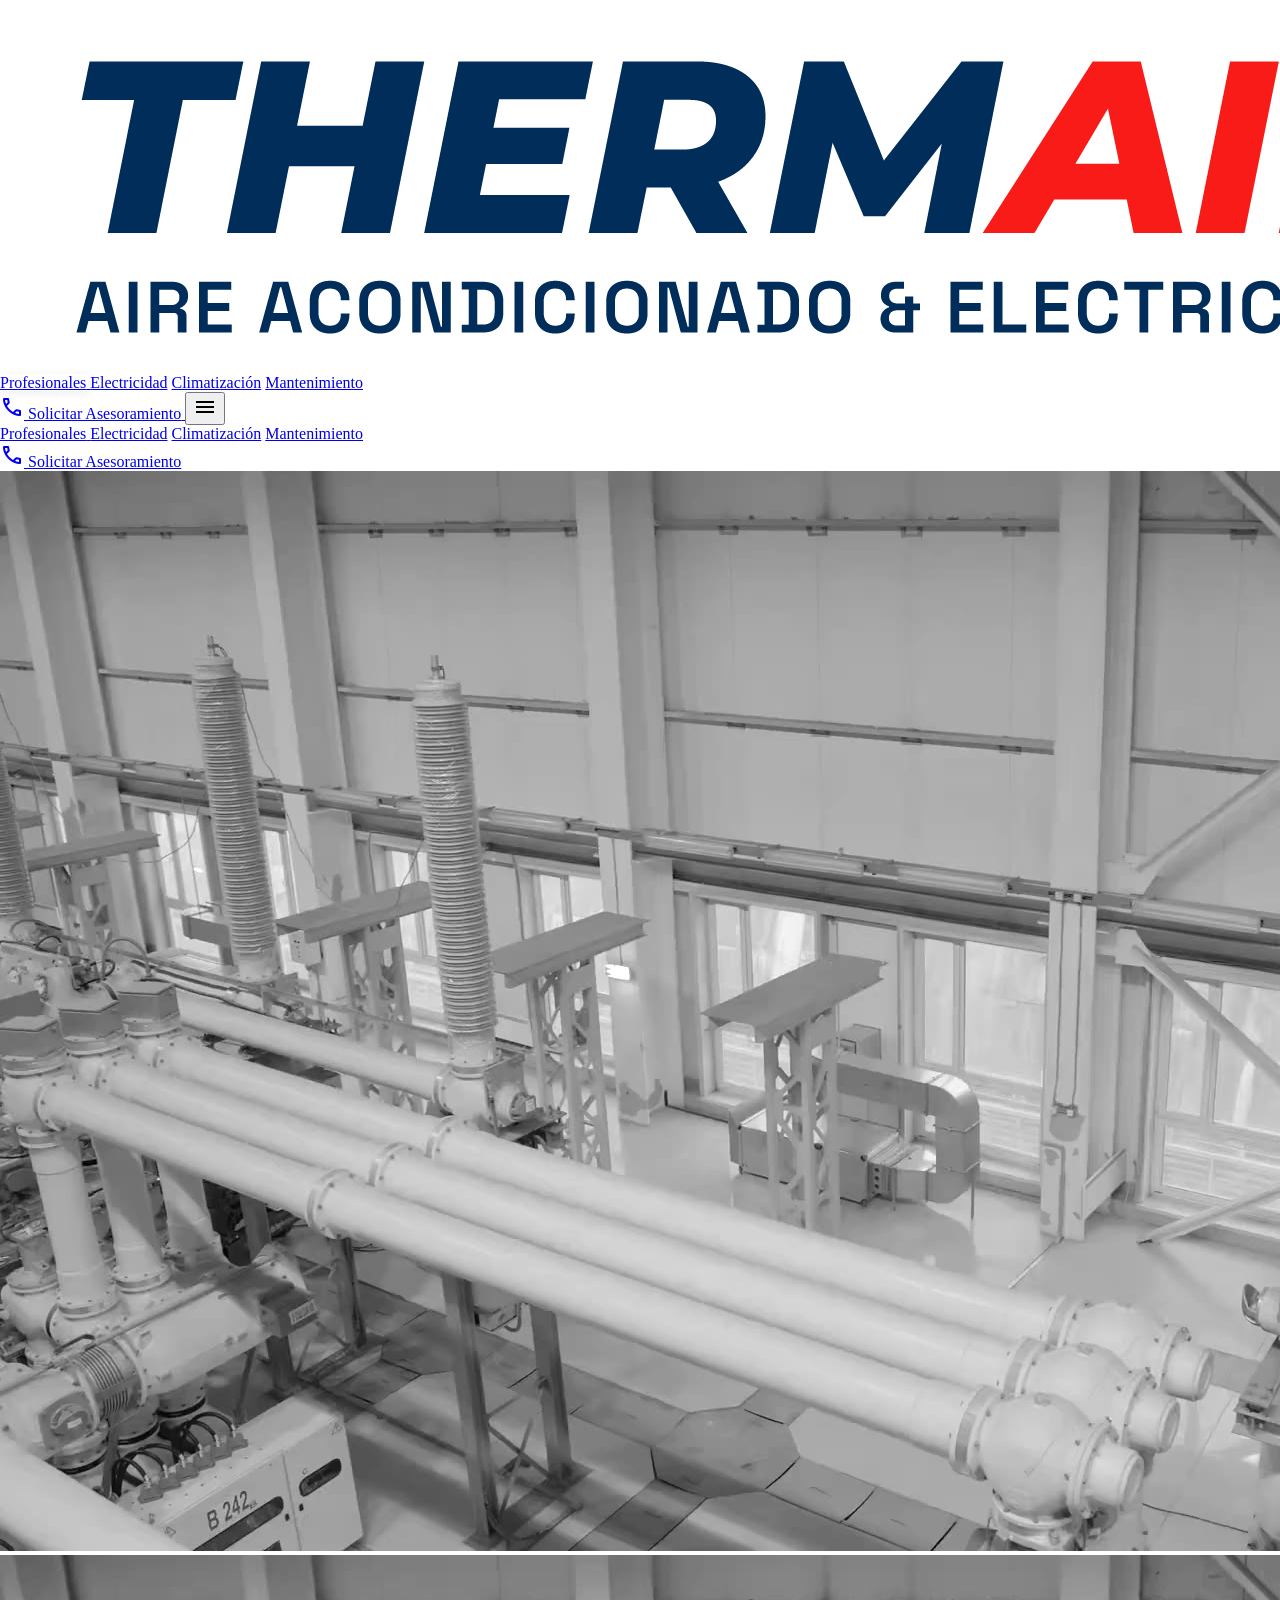
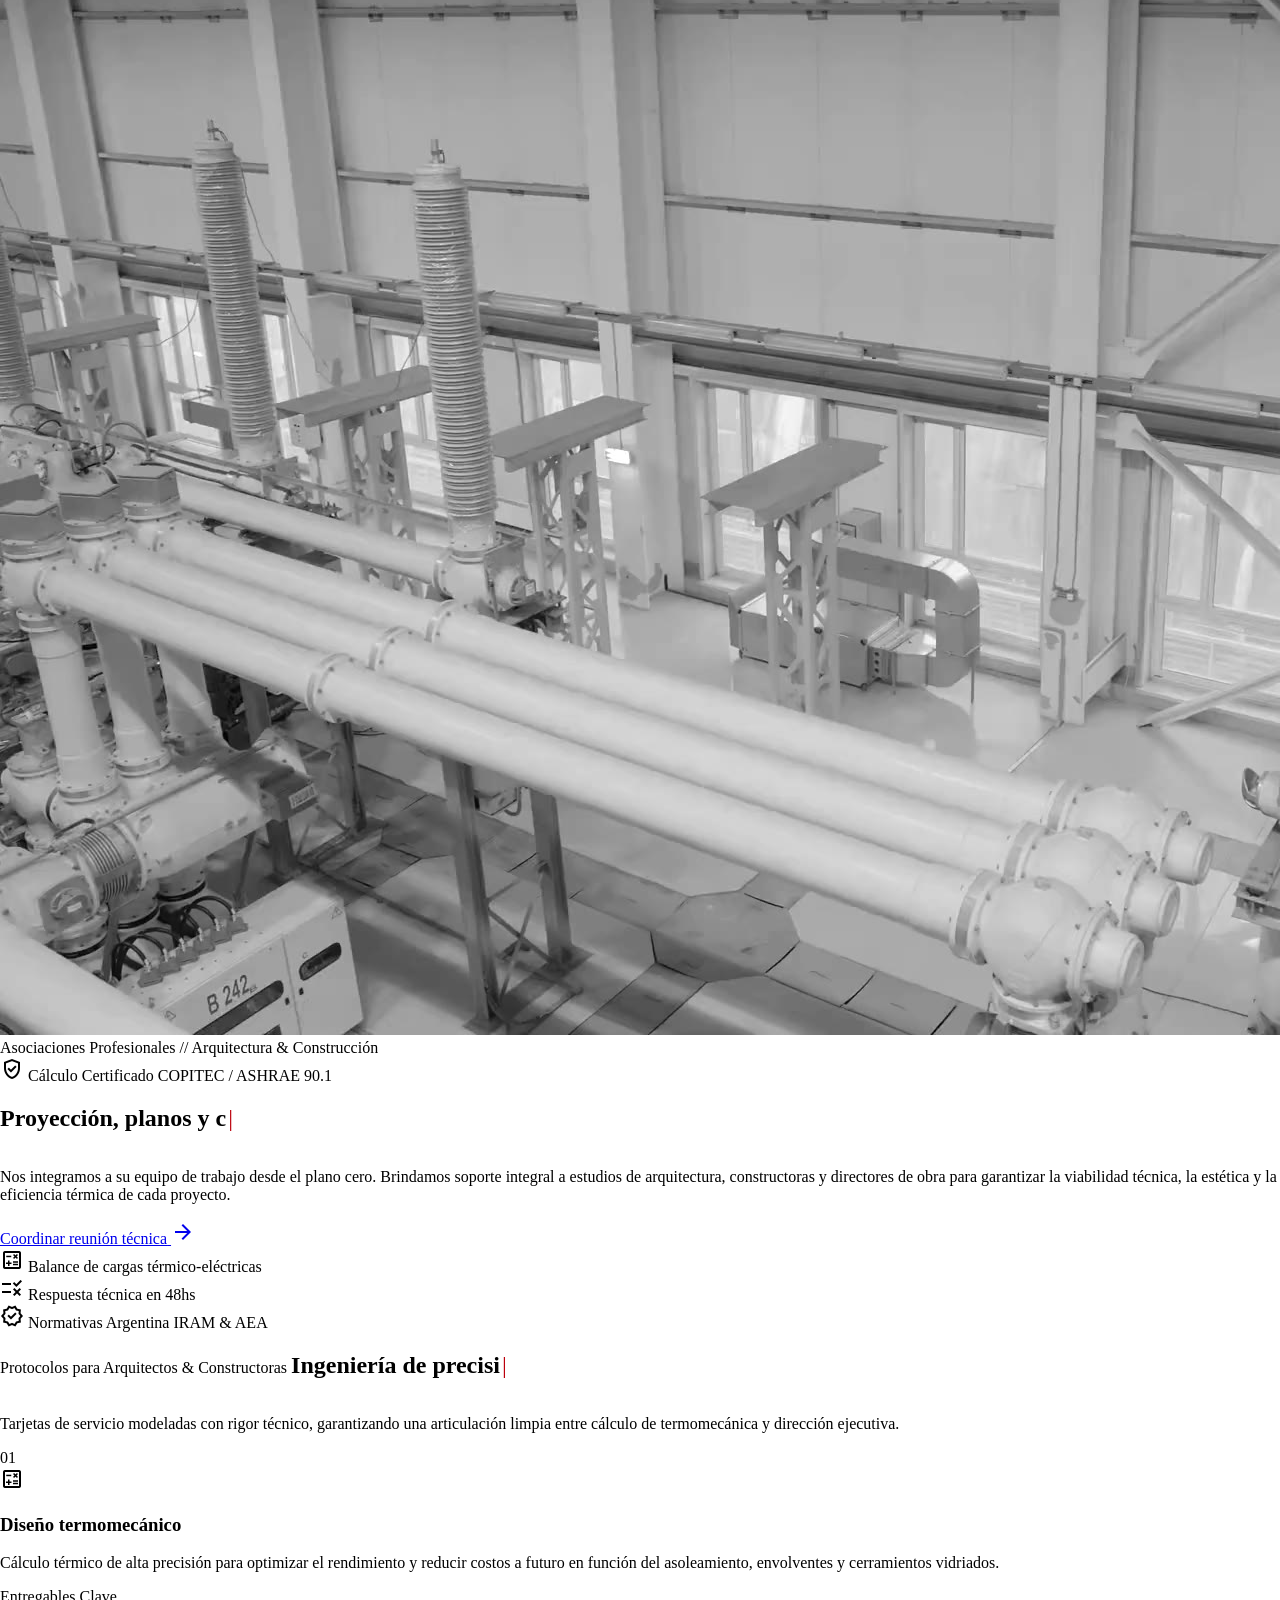
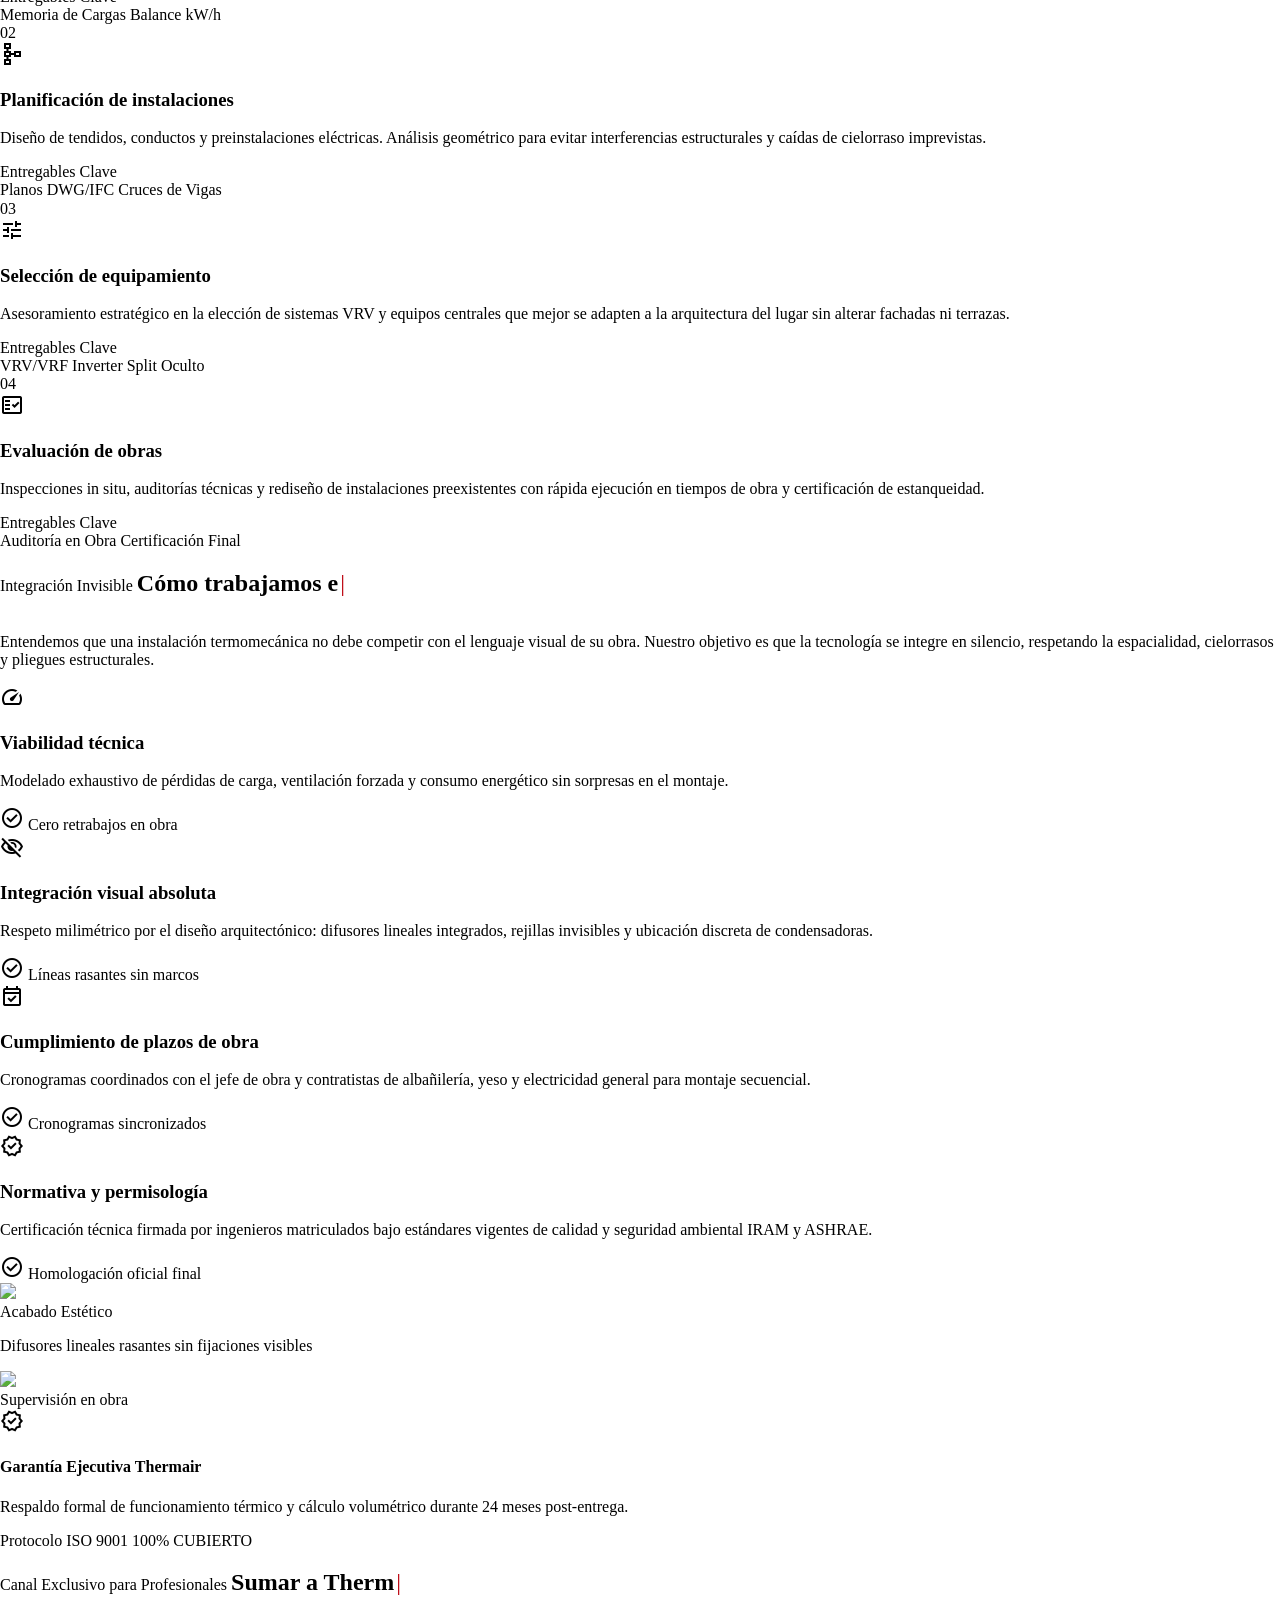
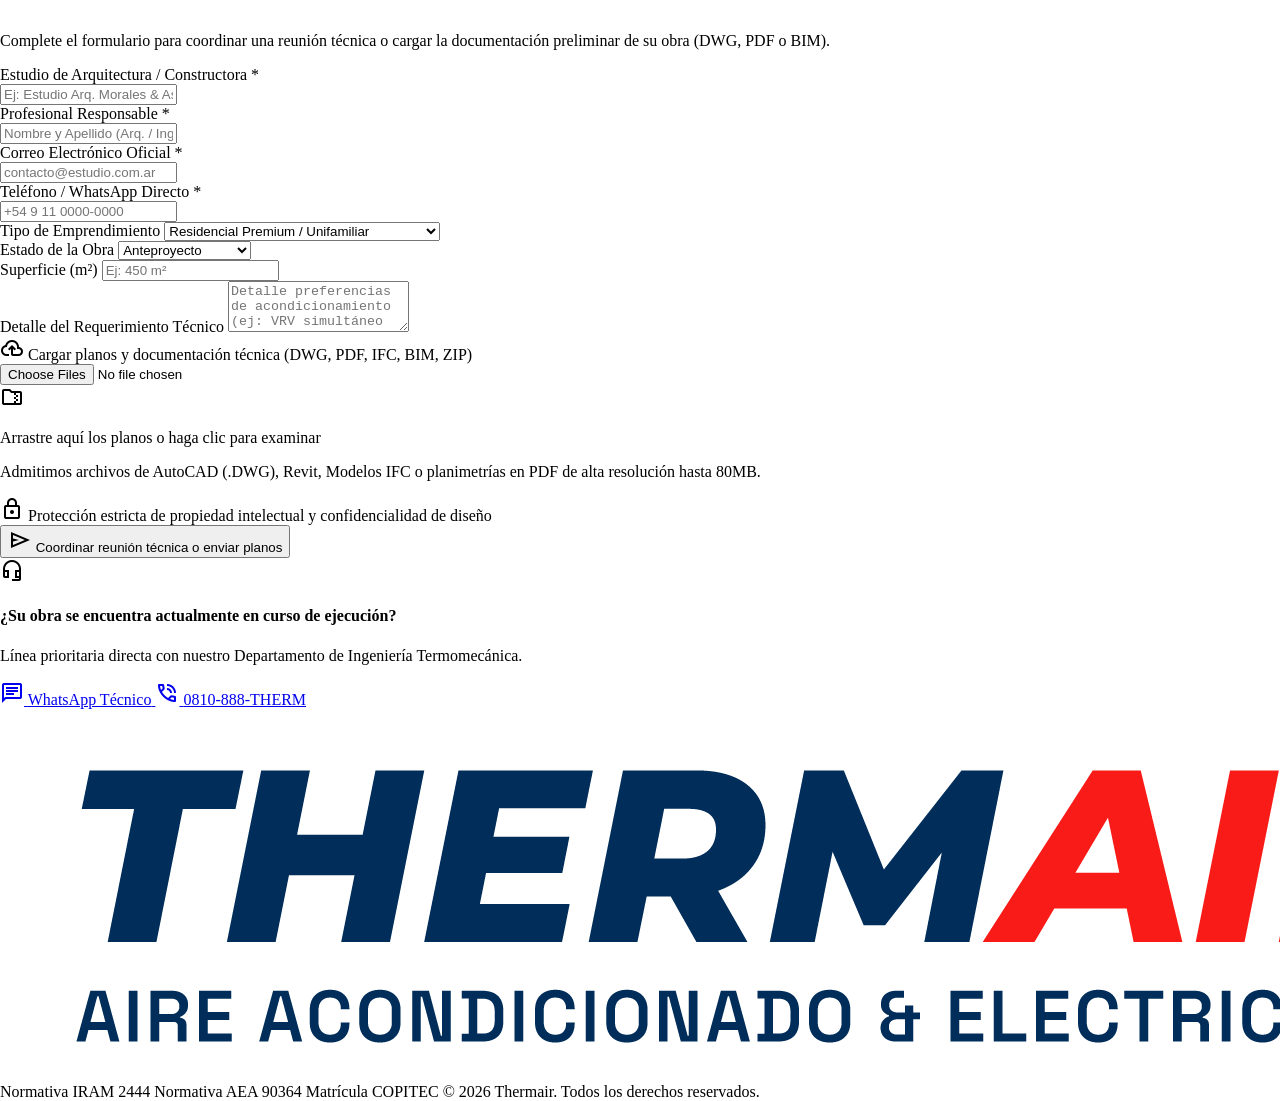
==== commit c12717fa: "feat(alianzas): eliminar barra azul superior, typewriter en titulos, animacion escalonada en placas," ====
--- a/alianzas.html
+++ b/alianzas.html
@@ -1,571 +1,1097 @@
 <!DOCTYPE html>
 
-<html lang="es"><head><meta charset="utf-8"/><meta content="width=device-width, initial-scale=1.0" name="viewport"/><meta content="web_standard" name="shell-type"/><title>Thermair | Alianzas Profesionales - Proyección Térmica e Ingeniería</title><link href="https://fonts.googleapis.com" rel="preconnect"/><link crossorigin="" href="https://fonts.gstatic.com" rel="preconnect"/><link href="https://fonts.googleapis.com/css2?family=Montserrat:wght@400;500;600;700&amp;family=Space+Grotesk:wght@500;600;700&amp;display=swap" rel="stylesheet"/><link href="https://fonts.googleapis.com/css2?family=Material+Symbols+Outlined:opsz,wght,FILL,GRAD@20..48,100..700,0..1,-50..200" rel="stylesheet"/>
-<link href="https://fonts.googleapis.com/css2?family=Material+Symbols+Outlined:wght,FILL@100..700,0..1&amp;display=swap" rel="stylesheet"/><style>@layer base{html,body{margin:0;padding:0;}body{overscroll-behavior:none;}main>:first-child{margin-top:0!important;}main>:last-child{margin-bottom:0!important;}}::-webkit-scrollbar{display:none;}html{scroll-behavior:smooth;}[id]{scroll-margin-top:6rem;}</style><script src="https://cdn.tailwindcss.com"></script><script id="tailwind-config">tailwind.config={darkMode:"class",theme:{extend:{"colors":{"on-error-container":"#93000a","outline":"#737780","secondary":"#bc000c","error":"#ba1a1a","surface-container-low":"#f0f3ff","error-container":"#ffdad6","on-tertiary-fixed":"#001c3b","surface-dim":"#cfdaf2","secondary-fixed":"#ffdad5","on-tertiary":"#ffffff","on-secondary-fixed-variant":"#930007","tertiary":"#002449","on-secondary-fixed":"#410001","outline-variant":"#c3c6d0","on-surface-variant":"#43474f","on-primary":"#ffffff","inverse-on-surface":"#ecf1ff","primary-container":"#10396b","on-tertiary-container":"#73a4ec","on-surface":"#111c2d","surface-container":"#e7eeff","surface-container-highest":"#d8e3fb","background":"#f9f9ff","on-primary-fixed":"#001b3d","on-secondary":"#ffffff","surface":"#f9f9ff","on-secondary-container":"#fffbff","surface-bright":"#f9f9ff","on-error":"#ffffff","tertiary-fixed-dim":"#a7c8ff","inverse-primary":"#a8c8ff","tertiary-fixed":"#d5e3ff","surface-variant":"#d8e3fb","surface-container-high":"#dee8ff","on-primary-fixed-variant":"#22477a","primary":"#00234b","primary-fixed-dim":"#a8c8ff","tertiary-container":"#00396f","surface-container-lowest":"#ffffff","on-primary-container":"#83a4dc","inverse-surface":"#263143","secondary-fixed-dim":"#ffb4aa","on-background":"#111c2d","primary-fixed":"#d6e3ff","on-tertiary-fixed-variant":"#004787","surface-tint":"#3d5f93","secondary-container":"#e3211f"},"borderRadius":{"DEFAULT":"0.125rem","lg":"0.25rem","xl":"0.5rem","full":"0.75rem"},"spacing":{"gutter":"1.5rem","gutter-mobile":"1rem","space-md":"1rem","margin-mobile":"1.25rem","space-xl":"2.5rem","margin":"3rem","space-xs":"0.25rem","space-lg":"1.5rem","space-sm":"0.5rem"},"fontFamily":{"body-md":["Montserrat"],"headline-md":["Space Grotesk"],"label-sm":["Space Grotesk"],"headline-lg-mobile":["Space Grotesk"],"headline-lg":["Space Grotesk"],"display":["Space Grotesk"],"label-lg":["Space Grotesk"],"body-lg":["Montserrat"],"title-md":["Space Grotesk"],"display-mobile":["Space Grotesk"],"body-sm":["Montserrat"],"headline-sm":["Space Grotesk"]},"fontSize":{"body-md":["15px",{"lineHeight":"24px","fontWeight":"400"}],"headline-md":["28px",{"lineHeight":"36px","letterSpacing":"-0.01em","fontWeight":"600"}],"label-sm":["11px",{"lineHeight":"16px","letterSpacing":"0.08em","fontWeight":"700"}],"headline-lg-mobile":["28px",{"lineHeight":"36px","letterSpacing":"-0.01em","fontWeight":"700"}],"headline-lg":["40px",{"lineHeight":"48px","letterSpacing":"-0.02em","fontWeight":"700"}],"display":["56px",{"lineHeight":"64px","letterSpacing":"-0.03em","fontWeight":"700"}],"label-lg":["14px",{"lineHeight":"20px","letterSpacing":"0.04em","fontWeight":"600"}],"body-lg":["18px",{"lineHeight":"28px","fontWeight":"400"}],"title-md":["16px",{"lineHeight":"24px","letterSpacing":"0.01em","fontWeight":"600"}],"display-mobile":["36px",{"lineHeight":"44px","letterSpacing":"-0.02em","fontWeight":"700"}],"body-sm":["13px",{"lineHeight":"20px","fontWeight":"400"}],"headline-sm":["20px",{"lineHeight":"28px","fontWeight":"600"}]}}}};</script></head><body class="bg-surface font-body-md text-on-surface antialiased"><header class="fixed top-0 left-0 right-0 z-50 bg-surface-container-lowest/95 backdrop-blur-md shadow-[0_1px_8px_rgba(0,0,0,0.04)]"><div class="bg-primary-container text-on-primary py-space-xs px-margin-mobile md:px-margin border-b border-outline-variant/20"><div class="max-w-7xl mx-auto flex flex-wrap items-center justify-between gap-y-1 text-label-sm font-label-sm"><div class="flex flex-wrap items-center gap-x-space-md gap-y-1"><span class="flex items-center gap-1.5 opacity-90"><span class="material-symbols-outlined text-[14px] text-tertiary-fixed-dim">verified</span>NORMATIVAS: IRAM 2444 / AEA 90364</span><span class="hidden lg:inline-block opacity-40">|</span><span class="hidden sm:flex items-center gap-1.5 opacity-90"><span class="material-symbols-outlined text-[14px] text-tertiary-fixed-dim">engineering</span>INGENIERÍA MATRICULADA COPITEC</span></div><div class="flex items-center gap-x-space-md"><a class="flex items-center gap-1.5 hover:text-secondary-fixed transition-colors" href="tel:08108888437"><span class="material-symbols-outlined text-[14px] text-secondary-fixed-dim">support_agent</span>Atención Técnica 24/7: 0810-888-THERM</a><span class="hidden md:inline-block opacity-40">|</span><span class="hidden md:flex items-center gap-1.5 opacity-80"><span class="material-symbols-outlined text-[14px] text-tertiary-fixed-dim">location_on</span>Pilar &amp; CABA</span></div></div></div><div class="h-20 w-full px-margin-mobile md:px-margin"><div class="max-w-7xl mx-auto h-full flex items-center justify-between gap-space-md"><div class="flex items-center gap-space-md"><a class="flex items-center focus:outline-none" href="index.html"><img alt="Thermair Logo" class="h-10 sm:h-12 w-auto object-contain" src="assets/thermair-logo.png"/></a></div><nav class="hidden xl:flex items-center gap-1"><a aria-current="page" class="px-space-md py-space-sm rounded-xl transition-all bg-surface-container text-primary font-semibold" href="alianzas.html">Profesionales</a><a class="px-space-md py-space-sm rounded-xl font-label-lg text-label-lg text-on-surface-variant hover:text-on-surface hover:bg-surface-container-low transition-all" href="electricidad.html">Electricidad</a><a class="px-space-md py-space-sm rounded-xl font-label-lg text-label-lg text-on-surface-variant hover:text-on-surface hover:bg-surface-container-low transition-all" href="climatizacion.html">Climatización</a><a class="px-space-md py-space-sm rounded-xl font-label-lg text-label-lg text-on-surface-variant hover:text-on-surface hover:bg-surface-container-low transition-all" href="mantenimiento.html">Mantenimiento</a></nav><div class="flex items-center gap-space-sm"><a class="hidden sm:inline-flex items-center gap-2 bg-secondary text-on-secondary px-space-md py-space-sm rounded-xl font-label-lg text-label-lg hover:bg-secondary-container transition-all shadow-sm hover:shadow" data-path="contacto" href="index.html#contacto-tecnico"><span class="material-symbols-outlined text-[18px]">call</span><span>Solicitar Asesoramiento</span></a><div class="w-8 h-8 rounded-full bg-primary flex items-center justify-center shrink-0"><span class="material-symbols-outlined text-on-primary text-[18px]">person</span></div><button id="mobile-menu-btn" type="button" class="xl:hidden p-2 rounded-xl text-primary hover:bg-surface-container transition-colors focus:outline-none" aria-label="Abrir menú" onclick="var m=document.getElementById('mobile-menu'); m.classList.toggle('hidden'); var icon=this.querySelector('.material-symbols-outlined'); if(m.classList.contains('hidden')){icon.innerText='menu';}else{icon.innerText='close';}"><span class="material-symbols-outlined text-[26px]">menu</span></button></div></div></div><div id="mobile-menu" class="hidden xl:hidden bg-surface-container-lowest border-b border-outline-variant/20 px-6 py-4 space-y-2 shadow-lg transition-all">
-  <div class="space-y-1">
-    <a href="alianzas.html" class="block px-4 py-2.5 rounded-xl font-semibold bg-surface-container text-primary transition-all">Profesionales</a><a href="electricidad.html" class="block px-4 py-2.5 rounded-xl font-medium text-on-surface-variant hover:text-on-surface hover:bg-surface-container-low transition-all">Electricidad</a><a href="climatizacion.html" class="block px-4 py-2.5 rounded-xl font-medium text-on-surface-variant hover:text-on-surface hover:bg-surface-container-low transition-all">Climatización</a><a href="mantenimiento.html" class="block px-4 py-2.5 rounded-xl font-medium text-on-surface-variant hover:text-on-surface hover:bg-surface-container-low transition-all">Mantenimiento</a>
-  </div>
-  <div class="pt-3 border-t border-outline-variant/15">
-    <a href="index.html#contacto-tecnico" class="flex items-center justify-center gap-2 w-full bg-secondary text-on-secondary px-4 py-3 rounded-xl font-semibold hover:bg-secondary-container transition-all shadow-sm">
-      <span class="material-symbols-outlined text-[18px]">call</span>
-      <span>Solicitar Asesoramiento</span>
-    </a>
-  </div>
-</div></header><main class="w-full relative min-h-[calc(100vh-420px)]">
-  <!-- Video de Fondo Fijo en Ping-Pong Loop (Adelante y Atrás) -->
-  <div class="fixed inset-0 w-full h-full overflow-hidden pointer-events-none z-0">
-    <img id="alianzas-poster" src="assets/alianzas-poster.jpg" alt="Instalaciones Termomecánicas Thermair" class="absolute inset-0 w-full h-full object-cover transition-opacity duration-700 opacity-100" />
-    <video id="alianzas-video" playsinline webkit-playsinline muted autoplay loop preload="auto" class="absolute inset-0 w-full h-full object-cover opacity-0 transition-opacity duration-700" poster="assets/alianzas-poster.jpg">
-      <source src="assets/alianzas-bg.mp4" type="video/mp4">
-    </video>
-  </div>
-
-  <div class="flex flex-col w-full relative z-10">
-    <!-- HERO PROFESIONAL: ARQUITECTURA & CONSTRUCCIÓN -->
-    <section class="relative w-full overflow-hidden min-h-[88vh] lg:min-h-[92vh] flex flex-col justify-between pt-32 pb-12">
-      <!-- Overlay translúcido de bajo contraste para dejar ver claramente el video de fondo -->
-      <div class="absolute inset-0 bg-gradient-to-r from-surface/80 via-surface/45 to-transparent pointer-events-none"></div>
-      <div class="absolute inset-0 bg-white/20 backdrop-blur-[2px] pointer-events-none"></div>
-      <div class="absolute inset-0 opacity-[0.035] pointer-events-none" style="background-image: radial-gradient(#10396b 1px, transparent 1px); background-size: 24px 24px;"></div>
-
-      <div class="max-w-7xl mx-auto px-margin-mobile md:px-margin relative z-10 w-full flex-1 flex flex-col justify-between gap-8">
-        
-        <!-- ESQUINAS SUPERIORES -->
-        <div class="flex flex-wrap items-center justify-between gap-3 w-full">
-          <!-- Esquina Superior Izquierda: Badge de Asociación Profesional -->
-          <div class="inline-flex items-center gap-2 px-3.5 py-2 rounded-xl bg-surface-container-lowest/85 backdrop-blur-md border border-white/60 text-primary-container font-label-sm text-label-sm shadow-sm">
+<html lang="es">
+
+<head>
+  <meta charset="utf-8" />
+  <meta content="width=device-width, initial-scale=1.0" name="viewport" />
+  <meta content="web_standard" name="shell-type" />
+  <title>Thermair | Alianzas Profesionales - Proyección Térmica e Ingeniería</title>
+  <link href="https://fonts.googleapis.com" rel="preconnect" />
+  <link crossorigin="" href="https://fonts.gstatic.com" rel="preconnect" />
+  <link
+    href="https://fonts.googleapis.com/css2?family=Montserrat:wght@400;500;600;700&amp;family=Space+Grotesk:wght@500;600;700&amp;display=swap"
+    rel="stylesheet" />
+  <link
+    href="https://fonts.googleapis.com/css2?family=Material+Symbols+Outlined:opsz,wght,FILL,GRAD@20..48,100..700,0..1,-50..200"
+    rel="stylesheet" />
+  <link
+    href="https://fonts.googleapis.com/css2?family=Material+Symbols+Outlined:wght,FILL@100..700,0..1&amp;display=swap"
+    rel="stylesheet" />
+  <style>
+    @layer base {
+
+      html,
+      body {
+        margin: 0;
+        padding: 0;
+      }
+
+      body {
+        overscroll-behavior: none;
+      }
+
+      main>:first-child {
+        margin-top: 0 !important;
+      }
+
+      main>:last-child {
+        margin-bottom: 0 !important;
+      }
+    }
+
+    ::-webkit-scrollbar {
+      display: none;
+    }
+
+    html {
+      scroll-behavior: smooth;
+      scroll-padding-top: 5.5rem;
+    }
+
+    [id] {
+      scroll-margin-top: 5.5rem;
+    }
+
+    /* Animación global suave al cargar la página */
+    @keyframes pageFadeIn {
+      from { opacity: 0; }
+      to { opacity: 1; }
+    }
+    body {
+      animation: pageFadeIn 0.5s cubic-bezier(0.16, 1, 0.3, 1) forwards;
+    }
+
+    /* Placas y Tarjetas Animadas Escalonadas */
+    .stagger-card {
+      opacity: 0;
+      transform: translateY(28px) scale(0.98);
+      transition: opacity 0.85s cubic-bezier(0.16, 1, 0.3, 1),
+                  transform 0.85s cubic-bezier(0.16, 1, 0.3, 1),
+                  box-shadow 0.35s ease;
+      will-change: opacity, transform;
+    }
+    .stagger-card.is-visible {
+      opacity: 1;
+      transform: translateY(0) scale(1);
+    }
+    .stagger-card:hover {
+      transform: translateY(-4px) scale(1.006);
+    }
+
+    /* Placas y Cápsulas del Hero */
+    .hero-stagger-item {
+      opacity: 0;
+      transform: translateY(18px);
+      transition: opacity 0.75s cubic-bezier(0.16, 1, 0.3, 1),
+                  transform 0.75s cubic-bezier(0.16, 1, 0.3, 1);
+      will-change: opacity, transform;
+    }
+    .hero-stagger-item.is-visible {
+      opacity: 1;
+      transform: translateY(0);
+    }
+
+    /* Animación de Tipeado (Typewriter) */
+    .typewriter-title {
+      display: inline-block;
+      min-height: 1.1em;
+    }
+    .type-cursor {
+      display: inline-block;
+      color: #bc000c;
+      font-weight: 300;
+      margin-left: 2px;
+      vertical-align: baseline;
+      animation: cursorBlink 0.75s step-start infinite;
+      transition: opacity 0.4s ease;
+    }
+    .type-cursor.finished {
+      opacity: 0;
+    }
+    @keyframes cursorBlink {
+      0%, 100% { opacity: 1; }
+      50% { opacity: 0; }
+    }
+
+    /* Animaciones Interactivas para Botones del Menú */
+    .menu-interactive-item {
+      position: relative;
+      transition: all 0.28s cubic-bezier(0.34, 1.56, 0.64, 1);
+      will-change: transform;
+    }
+    .menu-interactive-item:hover {
+      transform: translateY(-2.5px);
+    }
+    .menu-interactive-item:active {
+      transform: translateY(0) scale(0.97);
+    }
+
+    /* Indicador animado y flotación suave del botón activo */
+    @keyframes activePulse {
+      0%, 100% { transform: translateY(0); }
+      50% { transform: translateY(-2px); }
+    }
+    .nav-btn-active {
+      animation: activePulse 3.5s ease-in-out infinite;
+      box-shadow: 0 2px 8px rgba(0, 35, 75, 0.08);
+    }
+    .nav-btn-active:hover {
+      animation: none;
+      transform: translateY(-3px) scale(1.02);
+    }
+
+    /* Efecto de desplazamiento y sublineado sutil para links del menú */
+    .nav-btn-link {
+      position: relative;
+    }
+    .nav-btn-link::after {
+      content: '';
+      position: absolute;
+      bottom: 4px;
+      left: 50%;
+      width: 0;
+      height: 2px;
+      background: currentColor;
+      opacity: 0.7;
+      border-radius: 99px;
+      transform: translateX(-50%);
+      transition: width 0.25s cubic-bezier(0.16, 1, 0.3, 1);
+    }
+    .nav-btn-link:hover::after {
+      width: 60%;
+    }
+
+    /* Botón CTA con micro-movimiento vivo, oscilación de campana y hover con elevación */
+    @keyframes ctaAutonomousMove {
+      0%, 88%, 100% { transform: translateY(0); }
+      92% { transform: translateY(-3px); }
+      95% { transform: translateY(1px); }
+      97% { transform: translateY(0); }
+    }
+    @keyframes iconRing {
+      0%, 100% { transform: rotate(0deg); }
+      20% { transform: rotate(-15deg); }
+      40% { transform: rotate(15deg); }
+      60% { transform: rotate(-10deg); }
+      80% { transform: rotate(5deg); }
+    }
+    .cta-moving-btn {
+      animation: ctaAutonomousMove 6s ease-in-out infinite;
+      transition: all 0.3s cubic-bezier(0.34, 1.56, 0.64, 1);
+    }
+    .cta-moving-btn:hover {
+      animation: none;
+      transform: translateY(-3px) scale(1.03);
+      box-shadow: 0 10px 24px -4px rgba(188, 0, 12, 0.4);
+    }
+    .cta-moving-btn:hover .phone-icon {
+      animation: iconRing 0.6s ease;
+    }
+    .cta-moving-btn:active {
+      transform: translateY(0) scale(0.97);
+    }
+  </style>
+  <script src="https://cdn.tailwindcss.com"></script>
+  <script
+    id="tailwind-config">tailwind.config = { darkMode: "class", theme: { extend: { "colors": { "on-error-container": "#93000a", "outline": "#737780", "secondary": "#bc000c", "error": "#ba1a1a", "surface-container-low": "#f0f3ff", "error-container": "#ffdad6", "on-tertiary-fixed": "#001c3b", "surface-dim": "#cfdaf2", "secondary-fixed": "#ffdad5", "on-tertiary": "#ffffff", "on-secondary-fixed-variant": "#930007", "tertiary": "#002449", "on-secondary-fixed": "#410001", "outline-variant": "#c3c6d0", "on-surface-variant": "#43474f", "on-primary": "#ffffff", "inverse-on-surface": "#ecf1ff", "primary-container": "#10396b", "on-tertiary-container": "#73a4ec", "on-surface": "#111c2d", "surface-container": "#e7eeff", "surface-container-highest": "#d8e3fb", "background": "#f9f9ff", "on-primary-fixed": "#001b3d", "on-secondary": "#ffffff", "surface": "#f9f9ff", "on-secondary-container": "#fffbff", "surface-bright": "#f9f9ff", "on-error": "#ffffff", "tertiary-fixed-dim": "#a7c8ff", "inverse-primary": "#a8c8ff", "tertiary-fixed": "#d5e3ff", "surface-variant": "#d8e3fb", "surface-container-high": "#dee8ff", "on-primary-fixed-variant": "#22477a", "primary": "#00234b", "primary-fixed-dim": "#a8c8ff", "tertiary-container": "#00396f", "surface-container-lowest": "#ffffff", "on-primary-container": "#83a4dc", "inverse-surface": "#263143", "secondary-fixed-dim": "#ffb4aa", "on-background": "#111c2d", "primary-fixed": "#d6e3ff", "on-tertiary-fixed-variant": "#004787", "surface-tint": "#3d5f93", "secondary-container": "#e3211f" }, "borderRadius": { "DEFAULT": "0.125rem", "lg": "0.25rem", "xl": "0.5rem", "full": "0.75rem" }, "spacing": { "gutter": "1.5rem", "gutter-mobile": "1rem", "space-md": "1rem", "margin-mobile": "1.25rem", "space-xl": "2.5rem", "margin": "3rem", "space-xs": "0.25rem", "space-lg": "1.5rem", "space-sm": "0.5rem" }, "fontFamily": { "body-md": ["Montserrat"], "headline-md": ["Space Grotesk"], "label-sm": ["Space Grotesk"], "headline-lg-mobile": ["Space Grotesk"], "headline-lg": ["Space Grotesk"], "display": ["Space Grotesk"], "label-lg": ["Space Grotesk"], "body-lg": ["Montserrat"], "title-md": ["Space Grotesk"], "display-mobile": ["Space Grotesk"], "body-sm": ["Montserrat"], "headline-sm": ["Space Grotesk"] }, "fontSize": { "body-md": ["15px", { "lineHeight": "24px", "fontWeight": "400" }], "headline-md": ["28px", { "lineHeight": "36px", "letterSpacing": "-0.01em", "fontWeight": "600" }], "label-sm": ["11px", { "lineHeight": "16px", "letterSpacing": "0.08em", "fontWeight": "700" }], "headline-lg-mobile": ["28px", { "lineHeight": "36px", "letterSpacing": "-0.01em", "fontWeight": "700" }], "headline-lg": ["40px", { "lineHeight": "48px", "letterSpacing": "-0.02em", "fontWeight": "700" }], "display": ["56px", { "lineHeight": "64px", "letterSpacing": "-0.03em", "fontWeight": "700" }], "label-lg": ["14px", { "lineHeight": "20px", "letterSpacing": "0.04em", "fontWeight": "600" }], "body-lg": ["18px", { "lineHeight": "28px", "fontWeight": "400" }], "title-md": ["16px", { "lineHeight": "24px", "letterSpacing": "0.01em", "fontWeight": "600" }], "display-mobile": ["36px", { "lineHeight": "44px", "letterSpacing": "-0.02em", "fontWeight": "700" }], "body-sm": ["13px", { "lineHeight": "20px", "fontWeight": "400" }], "headline-sm": ["20px", { "lineHeight": "28px", "fontWeight": "600" }] } } } };</script>
+</head>
+
+<body class="bg-surface font-body-md text-on-surface antialiased">
+  <header
+    class="fixed top-0 left-0 right-0 z-50 bg-surface-container-lowest/95 backdrop-blur-md shadow-[0_1px_8px_rgba(0,0,0,0.04)] border-b border-outline-variant/15">
+    <div class="h-20 w-full px-margin-mobile md:px-margin">
+      <div class="max-w-7xl mx-auto h-full flex items-center justify-between gap-space-md">
+        <div class="flex items-center gap-space-md"><a class="flex items-center focus:outline-none transition-transform duration-300 hover:scale-[1.02]"
+            href="index.html"><img alt="Thermair Logo" class="h-10 sm:h-12 w-auto object-contain"
+              src="assets/thermair-logo.png" /></a></div>
+        <nav class="hidden xl:flex items-center gap-2">
+          <a aria-current="page"
+            class="menu-interactive-item nav-btn-active px-4 py-2.5 rounded-xl bg-surface-container text-primary font-semibold flex items-center gap-2"
+            href="alianzas.html">
             <span class="w-2 h-2 rounded-full bg-secondary animate-pulse"></span>
-            <span>Asociaciones Profesionales // Arquitectura &amp; Construcción</span>
+            <span>Profesionales</span>
+          </a>
+          <a class="menu-interactive-item nav-btn-link px-4 py-2.5 rounded-xl font-label-lg text-label-lg text-on-surface-variant hover:text-on-surface hover:bg-surface-container-low transition-all"
+            href="electricidad.html">Electricidad</a>
+          <a class="menu-interactive-item nav-btn-link px-4 py-2.5 rounded-xl font-label-lg text-label-lg text-on-surface-variant hover:text-on-surface hover:bg-surface-container-low transition-all"
+            href="climatizacion.html">Climatización</a>
+          <a class="menu-interactive-item nav-btn-link px-4 py-2.5 rounded-xl font-label-lg text-label-lg text-on-surface-variant hover:text-on-surface hover:bg-surface-container-low transition-all"
+            href="mantenimiento.html">Mantenimiento</a>
+        </nav>
+        <div class="flex items-center gap-space-sm">
+          <a class="cta-moving-btn hidden sm:inline-flex items-center gap-2 bg-secondary text-on-secondary px-5 py-3 rounded-xl font-label-lg text-label-lg shadow-sm group"
+            data-path="contacto" href="index.html#contacto-tecnico">
+            <span class="material-symbols-outlined text-[18px] phone-icon transition-transform duration-300">call</span>
+            <span>Solicitar Asesoramiento</span>
+          </a>
+          <button id="mobile-menu-btn" type="button"
+            class="xl:hidden p-2 rounded-xl text-primary hover:bg-surface-container transition-colors focus:outline-none"
+            aria-label="Abrir menú"
+            onclick="var m=document.getElementById('mobile-menu'); m.classList.toggle('hidden'); var icon=this.querySelector('.material-symbols-outlined'); if(m.classList.contains('hidden')){icon.innerText='menu';}else{icon.innerText='close';}"><span
+              class="material-symbols-outlined text-[26px]">menu</span></button>
+        </div>
+      </div>
+    </div>
+    <div id="mobile-menu"
+      class="hidden xl:hidden bg-surface-container-lowest border-b border-outline-variant/20 px-6 py-4 space-y-2 shadow-lg transition-all">
+      <div class="space-y-1">
+        <a href="alianzas.html"
+          class="block px-4 py-2.5 rounded-xl font-semibold bg-surface-container text-primary transition-all flex items-center gap-2">
+          <span class="w-1.5 h-1.5 rounded-full bg-secondary"></span>
+          <span>Profesionales</span>
+        </a>
+        <a href="electricidad.html"
+          class="block px-4 py-2.5 rounded-xl font-medium text-on-surface-variant hover:text-on-surface hover:bg-surface-container-low transition-all hover:translate-x-1">Electricidad</a>
+        <a href="climatizacion.html"
+          class="block px-4 py-2.5 rounded-xl font-medium text-on-surface-variant hover:text-on-surface hover:bg-surface-container-low transition-all hover:translate-x-1">Climatización</a>
+        <a href="mantenimiento.html"
+          class="block px-4 py-2.5 rounded-xl font-medium text-on-surface-variant hover:text-on-surface hover:bg-surface-container-low transition-all hover:translate-x-1">Mantenimiento</a>
+      </div>
+      <div class="pt-3 border-t border-outline-variant/15">
+        <a href="index.html#contacto-tecnico"
+          class="cta-moving-btn flex items-center justify-center gap-2 w-full bg-secondary text-on-secondary px-4 py-3 rounded-xl font-semibold shadow-sm">
+          <span class="material-symbols-outlined text-[18px] phone-icon">call</span>
+          <span>Solicitar Asesoramiento</span>
+        </a>
+      </div>
+    </div>
+  </header>
+  <main class="w-full relative min-h-[calc(100vh-420px)]">
+    <!-- Video de Fondo Fijo en Ping-Pong Loop (Adelante y Atrás) -->
+    <div class="fixed inset-0 w-full h-full overflow-hidden pointer-events-none z-0">
+      <img id="alianzas-poster" src="assets/alianzas-poster.jpg" alt="Instalaciones Termomecánicas Thermair"
+        class="absolute inset-0 w-full h-full object-cover transition-opacity duration-700 opacity-100" />
+      <video id="alianzas-video" playsinline webkit-playsinline muted autoplay loop preload="auto"
+        class="absolute inset-0 w-full h-full object-cover opacity-0 transition-opacity duration-700"
+        poster="assets/alianzas-poster.jpg">
+        <source src="assets/alianzas-bg.mp4" type="video/mp4">
+      </video>
+    </div>
+
+    <div class="flex flex-col w-full relative z-10">
+      <!-- HERO PROFESIONAL: ARQUITECTURA & CONSTRUCCIÓN -->
+      <section
+        class="relative w-full overflow-hidden min-h-[88vh] lg:min-h-[92vh] flex flex-col justify-between pt-28 pb-12">
+        <!-- Overlay translúcido de bajo contraste para dejar ver claramente el video de fondo -->
+        <div
+          class="absolute inset-0 bg-gradient-to-r from-surface/80 via-surface/45 to-transparent pointer-events-none">
+        </div>
+        <div class="absolute inset-0 bg-white/20 backdrop-blur-[2px] pointer-events-none"></div>
+        <div class="absolute inset-0 opacity-[0.035] pointer-events-none"
+          style="background-image: radial-gradient(#10396b 1px, transparent 1px); background-size: 24px 24px;"></div>
+
+        <div
+          class="max-w-7xl mx-auto px-margin-mobile md:px-margin relative z-10 w-full flex-1 flex flex-col justify-between gap-8">
+
+          <!-- ESQUINAS SUPERIORES -->
+          <div class="flex flex-wrap items-center justify-between gap-3 w-full">
+            <!-- Esquina Superior Izquierda: Badge de Asociación Profesional -->
+            <div
+              class="hero-stagger-item inline-flex items-center gap-2 px-3.5 py-2 rounded-xl bg-surface-container-lowest/85 backdrop-blur-md border border-white/60 text-primary-container font-label-sm text-label-sm shadow-sm">
+              <span class="w-2 h-2 rounded-full bg-secondary animate-pulse"></span>
+              <span>Asociaciones Profesionales // Arquitectura &amp; Construcción</span>
+            </div>
+            <!-- Esquina Superior Derecha: Cálculo Certificado -->
+            <div
+              class="hero-stagger-item inline-flex items-center gap-2 px-3.5 py-2 rounded-xl bg-surface-container-lowest/85 backdrop-blur-md border border-white/60 text-primary-container font-label-sm text-label-sm shadow-sm">
+              <span class="material-symbols-outlined text-[16px] text-secondary">verified_user</span>
+              <span>Cálculo Certificado COPITEC / ASHRAE 90.1</span>
+            </div>
           </div>
-          <!-- Esquina Superior Derecha: Cálculo Certificado -->
-          <div class="inline-flex items-center gap-2 px-3.5 py-2 rounded-xl bg-surface-container-lowest/85 backdrop-blur-md border border-white/60 text-primary-container font-label-sm text-label-sm shadow-sm">
-            <span class="material-symbols-outlined text-[16px] text-secondary">verified_user</span>
-            <span>Cálculo Certificado COPITEC / ASHRAE 90.1</span>
+
+          <!-- CENTRO: TÍTULO, DESCRIPCIÓN Y CTA PRINCIPAL -->
+          <div class="max-w-3xl py-6 space-y-6">
+            <h1
+              class="font-display text-display md:text-[56px] text-primary-container font-headline-lg tracking-tight leading-[1.08] text-balance typewriter-title"
+              data-typewrite="Proyección, planos y cálculo térmico">
+              Proyección, planos y cálculo térmico
+            </h1>
+            <p
+              class="hero-stagger-item font-body-md text-body-md text-on-surface-variant leading-relaxed max-w-xl bg-surface-container-lowest/50 backdrop-blur-sm p-4 rounded-xl border border-white/40 shadow-sm">
+              Nos integramos a su equipo de trabajo desde el plano cero. Brindamos soporte integral a estudios de
+              arquitectura, constructoras y directores de obra para garantizar la viabilidad técnica, la estética y la
+              eficiencia térmica de cada proyecto.
+            </p>
+            <div class="pt-2">
+              <a class="hero-stagger-item inline-flex items-center gap-2.5 bg-secondary text-on-secondary px-7 py-4 rounded-xl font-label-lg text-label-lg shadow-md hover:bg-secondary-container hover:shadow-lg transition-all"
+                href="#formulario-tecnico">
+                <span>Coordinar reunión técnica</span>
+                <span class="material-symbols-outlined text-[18px]">arrow_forward</span>
+              </a>
+            </div>
+          </div>
+
+          <!-- ESQUINAS INFERIORES -->
+          <div class="flex flex-wrap items-center justify-between gap-3 w-full pt-4 border-t border-primary/10">
+            <!-- Esquina Inferior Izquierda: Balance & Plazo -->
+            <div class="flex flex-wrap items-center gap-2.5">
+              <div
+                class="hero-stagger-item inline-flex items-center gap-2 px-3.5 py-2 rounded-xl bg-surface-container-lowest/85 backdrop-blur-md border border-white/60 text-primary-container font-label-sm text-label-sm shadow-sm">
+                <span class="material-symbols-outlined text-[16px] text-secondary">calculate</span>
+                <span>Balance de cargas térmico-eléctricas</span>
+              </div>
+              <div
+                class="hero-stagger-item inline-flex items-center gap-2 px-3.5 py-2 rounded-xl bg-surface-container-lowest/85 backdrop-blur-md border border-white/60 text-primary-container font-label-sm text-label-sm shadow-sm">
+                <span class="material-symbols-outlined text-[16px] text-secondary">rule</span>
+                <span>Respuesta técnica en 48hs</span>
+              </div>
+            </div>
+            <!-- Esquina Inferior Derecha: Normativas -->
+            <div
+              class="hero-stagger-item inline-flex items-center gap-2 px-3.5 py-2 rounded-xl bg-surface-container-lowest/85 backdrop-blur-md border border-white/60 text-primary-container font-label-sm text-label-sm shadow-sm">
+              <span class="material-symbols-outlined text-[16px] text-primary">verified</span>
+              <span>Normativas Argentina IRAM &amp; AEA</span>
+            </div>
+          </div>
+
+        </div>
+      </section>
+      <!-- SECCIÓN 2: INGENIERÍA DE PRECISIÓN APLICADA A LA CONSTRUCCIÓN (4 TARJETAS MODULARES) -->
+      <section class="relative w-full overflow-hidden py-space-xl z-10">
+        <!-- Overlay translúcido de bajo contraste para dejar ver claramente el video de fondo -->
+        <div class="absolute inset-0 bg-surface-container-low/65 backdrop-blur-md pointer-events-none"></div>
+        <div class="absolute inset-0 bg-white/20 backdrop-blur-[2px] pointer-events-none"></div>
+        <div class="absolute inset-0 opacity-[0.035] pointer-events-none"
+          style="background-image: radial-gradient(#10396b 1px, transparent 1px); background-size: 24px 24px;"></div>
+
+        <div class="max-w-7xl mx-auto px-margin-mobile md:px-margin space-y-space-xl relative z-10">
+          <!-- Encabezado de Sección -->
+          <div class="max-w-3xl space-y-2">
+            <span
+              class="font-label-sm text-label-sm text-secondary tracking-widest uppercase bg-white/70 backdrop-blur-sm px-3 py-1 rounded-lg inline-block border border-white/40">Protocolos
+              para Arquitectos &amp; Constructoras</span>
+            <h2 class="font-headline-lg text-headline-lg text-primary-container tracking-tight leading-tight typewriter-title"
+              data-typewrite="Ingeniería de precisión aplicada a la construcción">
+              Ingeniería de precisión aplicada a la construcción
+            </h2>
+            <p class="font-body-lg text-body-lg text-on-surface-variant leading-relaxed">
+              Tarjetas de servicio modeladas con rigor técnico, garantizando una articulación limpia entre cálculo de
+              termomecánica y dirección ejecutiva.
+            </p>
+          </div>
+          <!-- Grid de 4 Tarjetas Modulares Numeradas -->
+          <div class="grid grid-cols-1 md:grid-cols-2 lg:grid-cols-4 gap-6" data-stagger-group="section2" data-stagger-delay="120">
+            <!-- Tarjeta 01 -->
+            <div
+              class="stagger-card flex flex-col justify-between bg-surface-container-lowest/85 backdrop-blur-md border border-white/60 p-6 rounded-xl shadow-sm hover:shadow-md transition-all group">
+              <div class="space-y-4">
+                <div class="flex items-center justify-between">
+                  <span
+                    class="font-headline-lg text-headline-lg font-bold text-primary tracking-tighter opacity-80 group-hover:text-secondary transition-colors">01</span>
+                  <div
+                    class="w-10 h-10 rounded-xl bg-surface-container flex items-center justify-center text-primary-container group-hover:bg-primary-container group-hover:text-on-primary transition-all">
+                    <span class="material-symbols-outlined text-[20px]">calculate</span>
+                  </div>
+                </div>
+                <div class="space-y-2">
+                  <h3 class="font-headline-sm text-headline-sm text-primary-container font-semibold">Diseño
+                    termomecánico</h3>
+                  <p class="font-body-md text-body-md text-on-surface-variant leading-relaxed">
+                    Cálculo térmico de alta precisión para optimizar el rendimiento y reducir costos a futuro en función
+                    del asoleamiento, envolventes y cerramientos vidriados.
+                  </p>
+                </div>
+              </div>
+              <div class="pt-6 mt-4 border-t border-surface-container">
+                <span
+                  class="font-label-sm text-[10px] text-outline uppercase tracking-wider block mb-2 font-bold">Entregables
+                  Clave</span>
+                <div class="flex flex-wrap gap-1.5">
+                  <span
+                    class="px-2.5 py-1 rounded-xl bg-surface-container text-primary-container font-label-sm text-label-sm">Memoria
+                    de Cargas</span>
+                  <span
+                    class="px-2.5 py-1 rounded-xl bg-surface-container text-primary-container font-label-sm text-label-sm">Balance
+                    kW/h</span>
+                </div>
+              </div>
+            </div>
+            <!-- Tarjeta 02 -->
+            <div
+              class="stagger-card flex flex-col justify-between bg-surface-container-lowest/85 backdrop-blur-md border border-white/60 p-6 rounded-xl shadow-sm hover:shadow-md transition-all group">
+              <div class="space-y-4">
+                <div class="flex items-center justify-between">
+                  <span
+                    class="font-headline-lg text-headline-lg font-bold text-primary tracking-tighter opacity-80 group-hover:text-secondary transition-colors">02</span>
+                  <div
+                    class="w-10 h-10 rounded-xl bg-surface-container flex items-center justify-center text-primary-container group-hover:bg-primary-container group-hover:text-on-primary transition-all">
+                    <span class="material-symbols-outlined text-[20px]">schema</span>
+                  </div>
+                </div>
+                <div class="space-y-2">
+                  <h3 class="font-headline-sm text-headline-sm text-primary-container font-semibold">Planificación de
+                    instalaciones</h3>
+                  <p class="font-body-md text-body-md text-on-surface-variant leading-relaxed">
+                    Diseño de tendidos, conductos y preinstalaciones eléctricas. Análisis geométrico para evitar
+                    interferencias estructurales y caídas de cielorraso imprevistas.
+                  </p>
+                </div>
+              </div>
+              <div class="pt-6 mt-4 border-t border-surface-container">
+                <span
+                  class="font-label-sm text-[10px] text-outline uppercase tracking-wider block mb-2 font-bold">Entregables
+                  Clave</span>
+                <div class="flex flex-wrap gap-1.5">
+                  <span
+                    class="px-2.5 py-1 rounded-xl bg-surface-container text-primary-container font-label-sm text-label-sm">Planos
+                    DWG/IFC</span>
+                  <span
+                    class="px-2.5 py-1 rounded-xl bg-surface-container text-primary-container font-label-sm text-label-sm">Cruces
+                    de Vigas</span>
+                </div>
+              </div>
+            </div>
+            <!-- Tarjeta 03 -->
+            <div
+              class="stagger-card flex flex-col justify-between bg-surface-container-lowest/85 backdrop-blur-md border border-white/60 p-6 rounded-xl shadow-sm hover:shadow-md transition-all group">
+              <div class="space-y-4">
+                <div class="flex items-center justify-between">
+                  <span
+                    class="font-headline-lg text-headline-lg font-bold text-primary tracking-tighter opacity-80 group-hover:text-secondary transition-colors">03</span>
+                  <div
+                    class="w-10 h-10 rounded-xl bg-surface-container flex items-center justify-center text-primary-container group-hover:bg-primary-container group-hover:text-on-primary transition-all">
+                    <span class="material-symbols-outlined text-[20px]">tune</span>
+                  </div>
+                </div>
+                <div class="space-y-2">
+                  <h3 class="font-headline-sm text-headline-sm text-primary-container font-semibold">Selección de
+                    equipamiento</h3>
+                  <p class="font-body-md text-body-md text-on-surface-variant leading-relaxed">
+                    Asesoramiento estratégico en la elección de sistemas VRV y equipos centrales que mejor se adapten a
+                    la arquitectura del lugar sin alterar fachadas ni terrazas.
+                  </p>
+                </div>
+              </div>
+              <div class="pt-6 mt-4 border-t border-surface-container">
+                <span
+                  class="font-label-sm text-[10px] text-outline uppercase tracking-wider block mb-2 font-bold">Entregables
+                  Clave</span>
+                <div class="flex flex-wrap gap-1.5">
+                  <span
+                    class="px-2.5 py-1 rounded-xl bg-surface-container text-primary-container font-label-sm text-label-sm">VRV/VRF
+                    Inverter</span>
+                  <span
+                    class="px-2.5 py-1 rounded-xl bg-surface-container text-primary-container font-label-sm text-label-sm">Split
+                    Oculto</span>
+                </div>
+              </div>
+            </div>
+            <!-- Tarjeta 04 -->
+            <div
+              class="stagger-card flex flex-col justify-between bg-surface-container-lowest/85 backdrop-blur-md border border-white/60 p-6 rounded-xl shadow-sm hover:shadow-md transition-all group">
+              <div class="space-y-4">
+                <div class="flex items-center justify-between">
+                  <span
+                    class="font-headline-lg text-headline-lg font-bold text-primary tracking-tighter opacity-80 group-hover:text-secondary transition-colors">04</span>
+                  <div
+                    class="w-10 h-10 rounded-xl bg-surface-container flex items-center justify-center text-primary-container group-hover:bg-primary-container group-hover:text-on-primary transition-all">
+                    <span class="material-symbols-outlined text-[20px]">fact_check</span>
+                  </div>
+                </div>
+                <div class="space-y-2">
+                  <h3 class="font-headline-sm text-headline-sm text-primary-container font-semibold">Evaluación de obras
+                  </h3>
+                  <p class="font-body-md text-body-md text-on-surface-variant leading-relaxed">
+                    Inspecciones in situ, auditorías técnicas y rediseño de instalaciones preexistentes con rápida
+                    ejecución en tiempos de obra y certificación de estanqueidad.
+                  </p>
+                </div>
+              </div>
+              <div class="pt-6 mt-4 border-t border-surface-container">
+                <span
+                  class="font-label-sm text-[10px] text-outline uppercase tracking-wider block mb-2 font-bold">Entregables
+                  Clave</span>
+                <div class="flex flex-wrap gap-1.5">
+                  <span
+                    class="px-2.5 py-1 rounded-xl bg-surface-container text-primary-container font-label-sm text-label-sm">Auditoría
+                    en Obra</span>
+                  <span
+                    class="px-2.5 py-1 rounded-xl bg-surface-container text-primary-container font-label-sm text-label-sm">Certificación
+                    Final</span>
+                </div>
+              </div>
+            </div>
           </div>
         </div>
-
-        <!-- CENTRO: TÍTULO, DESCRIPCIÓN Y CTA PRINCIPAL -->
-        <div class="max-w-3xl py-6 space-y-6">
-          <h1 class="font-display text-display md:text-[56px] text-primary-container font-headline-lg tracking-tight leading-[1.08] text-balance">
-            Proyección, planos y cálculo térmico
-          </h1>
-          <p class="font-body-lg text-body-lg text-on-surface-variant leading-relaxed max-w-2xl bg-surface-container-lowest/50 backdrop-blur-sm p-5 rounded-2xl border border-white/40 shadow-sm">
-            Nos integramos a su equipo de trabajo desde el plano cero. Brindamos soporte integral a estudios de arquitectura, constructoras y directores de obra para garantizar la viabilidad técnica, la estética y la eficiencia térmica de cada proyecto.
-          </p>
-          <div class="pt-2">
-            <a class="inline-flex items-center gap-2.5 bg-secondary text-on-secondary px-7 py-4 rounded-xl font-label-lg text-label-lg shadow-md hover:bg-secondary-container hover:shadow-lg transition-all" href="#formulario-tecnico">
-              <span>Coordinar reunión técnica</span>
-              <span class="material-symbols-outlined text-[18px]">arrow_forward</span>
-            </a>
+      </section>
+      <!-- SECCIÓN 3: CÓMO TRABAJAMOS EN SINERGIA CON SU ESTUDIO -->
+      <section class="relative w-full overflow-hidden py-space-xl z-10">
+        <!-- Overlay translúcido de bajo contraste para dejar ver claramente el video de fondo (igual al Hero) -->
+        <div
+          class="absolute inset-0 bg-gradient-to-r from-surface/80 via-surface/45 to-transparent pointer-events-none">
+        </div>
+        <div class="absolute inset-0 bg-white/20 backdrop-blur-[2px] pointer-events-none"></div>
+        <div class="absolute inset-0 opacity-[0.035] pointer-events-none"
+          style="background-image: radial-gradient(#10396b 1px, transparent 1px); background-size: 24px 24px;"></div>
+
+        <div class="max-w-7xl mx-auto px-margin-mobile md:px-margin relative z-10">
+          <!-- Bloque Título y Manifiesto -->
+          <div class="grid grid-cols-1 lg:grid-cols-12 gap-space-lg mb-space-xl">
+            <div class="lg:col-span-6 space-y-3">
+              <span
+                class="font-label-sm text-label-sm text-secondary tracking-widest uppercase bg-white/70 backdrop-blur-sm px-3 py-1 rounded-lg inline-block border border-white/40">Integración
+                Invisible</span>
+              <h2 class="font-headline-lg text-headline-lg text-primary-container tracking-tight leading-tight typewriter-title"
+                data-typewrite="Cómo trabajamos en sinergia con su estudio">
+                Cómo trabajamos en sinergia con su estudio
+              </h2>
+            </div>
+            <div class="lg:col-span-6 flex items-end">
+              <p
+                class="font-body-md text-body-md text-on-surface-variant leading-relaxed bg-surface-container-lowest/50 backdrop-blur-sm p-4 rounded-xl border border-white/40 shadow-sm">
+                Entendemos que una instalación termomecánica no debe competir con el lenguaje visual de su obra. Nuestro
+                objetivo es que la tecnología se integre en silencio, respetando la espacialidad, cielorrasos y pliegues
+                estructurales.
+              </p>
+            </div>
+          </div>
+          <!-- Layout Mixto: 4 Pilares Técnicos + Visuales de Obra -->
+          <div class="grid grid-cols-1 lg:grid-cols-12 gap-space-lg">
+            <!-- 4 Pilares -->
+            <div class="lg:col-span-7 grid grid-cols-1 md:grid-cols-2 gap-6" data-stagger-group="section3-pilares" data-stagger-delay="110">
+              <!-- Pilar 1 -->
+              <div
+                class="stagger-card bg-surface-container-lowest/85 backdrop-blur-md border border-white/60 p-6 rounded-xl shadow-sm flex flex-col justify-between space-y-4">
+                <div class="space-y-3">
+                  <div
+                    class="w-10 h-10 rounded-xl bg-surface-container flex items-center justify-center text-primary-container">
+                    <span class="material-symbols-outlined text-[22px]">speed</span>
+                  </div>
+                  <h3 class="font-title-md text-title-md text-primary-container font-semibold">Viabilidad técnica</h3>
+                  <p class="font-body-sm text-body-sm text-on-surface-variant leading-relaxed">
+                    Modelado exhaustivo de pérdidas de carga, ventilación forzada y consumo energético sin sorpresas en
+                    el montaje.
+                  </p>
+                </div>
+                <div
+                  class="pt-3 flex items-center gap-1.5 text-secondary font-label-sm text-[11px] uppercase tracking-wider font-semibold">
+                  <span class="material-symbols-outlined text-[14px]">check_circle</span>
+                  <span>Cero retrabajos en obra</span>
+                </div>
+              </div>
+              <!-- Pilar 2 -->
+              <div
+                class="stagger-card bg-surface-container-lowest/85 backdrop-blur-md border border-white/60 p-6 rounded-xl shadow-sm flex flex-col justify-between space-y-4">
+                <div class="space-y-3">
+                  <div class="w-10 h-10 rounded-xl bg-secondary-fixed flex items-center justify-center text-secondary">
+                    <span class="material-symbols-outlined text-[22px]">visibility_off</span>
+                  </div>
+                  <h3 class="font-title-md text-title-md text-primary-container font-semibold">Integración visual
+                    absoluta</h3>
+                  <p class="font-body-sm text-body-sm text-on-surface-variant leading-relaxed">
+                    Respeto milimétrico por el diseño arquitectónico: difusores lineales integrados, rejillas invisibles
+                    y ubicación discreta de condensadoras.
+                  </p>
+                </div>
+                <div
+                  class="pt-3 flex items-center gap-1.5 text-primary-container font-label-sm text-[11px] uppercase tracking-wider font-semibold">
+                  <span class="material-symbols-outlined text-[14px]">check_circle</span>
+                  <span>Líneas rasantes sin marcos</span>
+                </div>
+              </div>
+              <!-- Pilar 3 -->
+              <div
+                class="stagger-card bg-surface-container-lowest/85 backdrop-blur-md border border-white/60 p-6 rounded-xl shadow-sm flex flex-col justify-between space-y-4">
+                <div class="space-y-3">
+                  <div
+                    class="w-10 h-10 rounded-xl bg-surface-container flex items-center justify-center text-primary-container">
+                    <span class="material-symbols-outlined text-[22px]">event_available</span>
+                  </div>
+                  <h3 class="font-title-md text-title-md text-primary-container font-semibold">Cumplimiento de plazos de
+                    obra</h3>
+                  <p class="font-body-sm text-body-sm text-on-surface-variant leading-relaxed">
+                    Cronogramas coordinados con el jefe de obra y contratistas de albañilería, yeso y electricidad
+                    general para montaje secuencial.
+                  </p>
+                </div>
+                <div
+                  class="pt-3 flex items-center gap-1.5 text-secondary font-label-sm text-[11px] uppercase tracking-wider font-semibold">
+                  <span class="material-symbols-outlined text-[14px]">check_circle</span>
+                  <span>Cronogramas sincronizados</span>
+                </div>
+              </div>
+              <!-- Pilar 4 -->
+              <div
+                class="stagger-card bg-surface-container-lowest/85 backdrop-blur-md border border-white/60 p-6 rounded-xl shadow-sm flex flex-col justify-between space-y-4">
+                <div class="space-y-3">
+                  <div
+                    class="w-10 h-10 rounded-xl bg-surface-container flex items-center justify-center text-primary-container">
+                    <span class="material-symbols-outlined text-[22px]">verified</span>
+                  </div>
+                  <h3 class="font-title-md text-title-md text-primary-container font-semibold">Normativa y permisología
+                  </h3>
+                  <p class="font-body-sm text-body-sm text-on-surface-variant leading-relaxed">
+                    Certificación técnica firmada por ingenieros matriculados bajo estándares vigentes de calidad y
+                    seguridad ambiental IRAM y ASHRAE.
+                  </p>
+                </div>
+                <div
+                  class="pt-3 flex items-center gap-1.5 text-primary-container font-label-sm text-[11px] uppercase tracking-wider font-semibold">
+                  <span class="material-symbols-outlined text-[14px]">check_circle</span>
+                  <span>Homologación oficial final</span>
+                </div>
+              </div>
+            </div>
+            <!-- Módulo Visual de Soporte: Fotografías de Detalles Arquitectónicos -->
+            <div class="lg:col-span-5 flex flex-col gap-6" data-stagger-group="section3-visual" data-stagger-delay="140">
+              <!-- Tarjeta Foto 1: Difusor lineal rasante -->
+              <div class="stagger-card relative rounded-xl overflow-hidden shadow-md bg-surface-container h-56 group">
+                <img class="w-full h-full object-cover group-hover:scale-105 transition-transform duration-500"
+                  data-alt="Close-up architectural photograph of a sleek minimalist black linear slot diffuser integrated seamlessly into a pristine white gypsum ceiling. Natural daylight casting soft shadows, contemporary interior architecture, ultra high detail, crisp geometric lines, neutral concrete tones and clean aesthetic."
+                  src="https://lh3.googleusercontent.com/aida-public/[base64]" />
+                <div
+                  class="absolute inset-0 bg-gradient-to-t from-primary/80 via-primary/20 to-transparent flex items-end p-5">
+                  <div class="text-on-primary">
+                    <span
+                      class="font-label-sm text-[11px] text-tertiary-fixed-dim uppercase tracking-wider block">Acabado
+                      Estético</span>
+                    <p class="font-title-md text-title-md font-semibold text-on-primary">Difusores lineales rasantes sin
+                      fijaciones visibles</p>
+                  </div>
+                </div>
+              </div>
+              <!-- Tarjeta Foto 2 + Garantía Ejecutiva -->
+              <div class="grid grid-cols-1 sm:grid-cols-2 gap-4">
+                <div class="stagger-card relative rounded-xl overflow-hidden shadow-md bg-surface-container h-44 group">
+                  <img class="w-full h-full object-cover group-hover:scale-105 transition-transform duration-500"
+                    data-alt="Mechanical HVAC engineer in clean high-visibility vest and safety helmet examining blueprint schematics alongside an architect inside an upscale commercial building under construction with exposed ductwork, soft ambient daylighting, sharp professional focus, premium corporate engineering feel."
+                    src="https://lh3.googleusercontent.com/aida-public/[base64]" />
+                  <div class="absolute inset-0 bg-gradient-to-t from-primary/75 to-transparent flex items-end p-3.5">
+                    <span class="font-label-sm text-[11px] text-on-primary font-semibold">Supervisión en obra</span>
+                  </div>
+                </div>
+                <!-- Cuadro Garantía Ejecutiva Thermair -->
+                <div
+                  class="stagger-card bg-primary-container text-on-primary p-5 rounded-xl shadow-md flex flex-col justify-between">
+                  <div>
+                    <span class="material-symbols-outlined text-secondary-fixed text-[24px]">verified</span>
+                    <h4 class="font-title-md text-title-md font-semibold text-on-primary mt-2">Garantía Ejecutiva
+                      Thermair</h4>
+                    <p class="font-body-sm text-[12px] text-surface-variant/80 mt-1 leading-snug">
+                      Respaldo formal de funcionamiento térmico y cálculo volumétrico durante 24 meses post-entrega.
+                    </p>
+                  </div>
+                  <div
+                    class="pt-3 border-t border-outline-variant/20 flex items-center justify-between text-[11px] text-tertiary-fixed-dim">
+                    <span>Protocolo ISO 9001</span>
+                    <span class="font-bold text-on-primary">100% CUBIERTO</span>
+                  </div>
+                </div>
+              </div>
+            </div>
           </div>
         </div>
-
-        <!-- ESQUINAS INFERIORES -->
-        <div class="flex flex-wrap items-center justify-between gap-3 w-full pt-4 border-t border-primary/10">
-          <!-- Esquina Inferior Izquierda: Normativas -->
-          <div class="inline-flex items-center gap-2 px-3.5 py-2 rounded-xl bg-surface-container-lowest/85 backdrop-blur-md border border-white/60 text-primary-container font-label-sm text-label-sm shadow-sm">
-            <span class="material-symbols-outlined text-[16px] text-primary">verified</span>
-            <span>Normativas Argentina IRAM &amp; AEA</span>
+      </section>
+      <!-- SECCIÓN 4: FORMULARIO TÉCNICO PARA ESTUDIOS Y ARQUITECTOS -->
+      <section class="w-full bg-surface-container-low/85 backdrop-blur-md py-space-xl relative z-10"
+        id="formulario-tecnico">
+        <div class="max-w-5xl mx-auto px-margin-mobile md:px-margin space-y-space-lg" data-stagger-group="section4" data-stagger-delay="150">
+          <!-- Encabezado del Formulario -->
+          <div class="text-center max-w-2xl mx-auto space-y-2">
+            <span
+              class="font-label-sm text-label-sm text-secondary tracking-widest uppercase bg-white/70 backdrop-blur-sm px-3 py-1 rounded-lg inline-block border border-white/40">Canal
+              Exclusivo para Profesionales</span>
+            <h2 class="font-headline-lg text-headline-lg text-primary-container tracking-tight leading-tight typewriter-title"
+              data-typewrite="Sumar a Thermair en su próximo proyecto">
+              Sumar a Thermair en su próximo proyecto
+            </h2>
+            <p class="font-body-md text-body-md text-on-surface-variant leading-relaxed">
+              Complete el formulario para coordinar una reunión técnica o cargar la documentación preliminar de su obra
+              (DWG, PDF o BIM).
+            </p>
           </div>
-          <!-- Esquina Inferior Derecha: Balance & Plazo -->
-          <div class="flex flex-wrap items-center gap-2.5">
-            <div class="inline-flex items-center gap-2 px-3.5 py-2 rounded-xl bg-surface-container-lowest/85 backdrop-blur-md border border-white/60 text-primary-container font-label-sm text-label-sm shadow-sm">
-              <span class="material-symbols-outlined text-[16px] text-secondary">calculate</span>
-              <span>Balance de cargas térmico-eléctricas</span>
-            </div>
-            <div class="inline-flex items-center gap-2 px-3.5 py-2 rounded-xl bg-surface-container-lowest/85 backdrop-blur-md border border-white/60 text-primary-container font-label-sm text-label-sm shadow-sm">
-              <span class="material-symbols-outlined text-[16px] text-secondary">rule</span>
-              <span>Respuesta técnica en 48hs hábiles</span>
+          <!-- Contenedor del Formulario Técnico -->
+          <div
+            class="stagger-card bg-surface-container-lowest/85 backdrop-blur-md p-6 md:p-10 rounded-2xl shadow-xl border border-white/60">
+            <form class="space-y-6"
+              onsubmit="event.preventDefault(); alert('Requerimiento técnico recibido con éxito. Un ingeniero de Thermair se contactará en menos de 24 horas.');">
+              <!-- Grid de Campos Principales -->
+              <div class="grid grid-cols-1 md:grid-cols-2 gap-5">
+                <!-- Estudio / Constructora -->
+                <div class="space-y-1.5">
+                  <label
+                    class="font-label-lg text-[13px] text-primary-container font-semibold flex items-center justify-between">
+                    <span>Estudio de Arquitectura / Constructora</span>
+                    <span class="text-secondary text-xs">*</span>
+                  </label>
+                  <div class="relative">
+                    <input
+                      class="w-full bg-surface px-4 py-3 rounded-xl font-body-md text-body-md text-on-surface placeholder:text-outline/60 focus:bg-surface-container-lowest focus:outline-none transition-all shadow-sm"
+                      placeholder="Ej: Estudio Arq. Morales &amp; Asoc." required="" type="text" />
+                  </div>
+                </div>
+                <!-- Profesional Responsable -->
+                <div class="space-y-1.5">
+                  <label
+                    class="font-label-lg text-[13px] text-primary-container font-semibold flex items-center justify-between">
+                    <span>Profesional Responsable</span>
+                    <span class="text-secondary text-xs">*</span>
+                  </label>
+                  <div class="relative">
+                    <input
+                      class="w-full bg-surface px-4 py-3 rounded-xl font-body-md text-body-md text-on-surface placeholder:text-outline/60 focus:bg-surface-container-lowest focus:outline-none transition-all shadow-sm"
+                      placeholder="Nombre y Apellido (Arq. / Ing.)" required="" type="text" />
+                  </div>
+                </div>
+                <!-- Correo Oficial -->
+                <div class="space-y-1.5">
+                  <label
+                    class="font-label-lg text-[13px] text-primary-container font-semibold flex items-center justify-between">
+                    <span>Correo Electrónico Oficial</span>
+                    <span class="text-secondary text-xs">*</span>
+                  </label>
+                  <div class="relative">
+                    <input
+                      class="w-full bg-surface px-4 py-3 rounded-xl font-body-md text-body-md text-on-surface placeholder:text-outline/60 focus:bg-surface-container-lowest focus:outline-none transition-all shadow-sm"
+                      placeholder="contacto@estudio.com.ar" required="" type="email" />
+                  </div>
+                </div>
+                <!-- Teléfono Directo -->
+                <div class="space-y-1.5">
+                  <label
+                    class="font-label-lg text-[13px] text-primary-container font-semibold flex items-center justify-between">
+                    <span>Teléfono / WhatsApp Directo</span>
+                    <span class="text-secondary text-xs">*</span>
+                  </label>
+                  <div class="relative">
+                    <input
+                      class="w-full bg-surface px-4 py-3 rounded-xl font-body-md text-body-md text-on-surface placeholder:text-outline/60 focus:bg-surface-container-lowest focus:outline-none transition-all shadow-sm"
+                      placeholder="+54 9 11 0000-0000" required="" type="tel" />
+                  </div>
+                </div>
+                <!-- Tipo de Emprendimiento -->
+                <div class="space-y-1.5">
+                  <label class="font-label-lg text-[13px] text-primary-container font-semibold">Tipo de
+                    Emprendimiento</label>
+                  <select
+                    class="w-full bg-surface px-4 py-3 rounded-xl font-body-md text-body-md text-on-surface focus:bg-surface-container-lowest focus:outline-none transition-all shadow-sm appearance-none">
+                    <option value="residencial-premium">Residencial Premium / Unifamiliar</option>
+                    <option value="edificio-viviendas">Edificio Multifamiliar / Propiedad Horizontal</option>
+                    <option value="corporativo">Oficinas Corporativas / Coworking</option>
+                    <option value="comercial-retail">Comercial / Gastronómico / Retail</option>
+                    <option value="sanitario-industrial">Salud / Laboratorio / Centro Médico</option>
+                  </select>
+                </div>
+                <!-- Estado de la Obra y Superficie Estimada -->
+                <div class="grid grid-cols-2 gap-3">
+                  <div class="space-y-1.5">
+                    <label class="font-label-lg text-[13px] text-primary-container font-semibold">Estado de la
+                      Obra</label>
+                    <select
+                      class="w-full bg-surface px-3 py-3 rounded-xl font-body-md text-[13px] text-on-surface focus:bg-surface-container-lowest focus:outline-none transition-all shadow-sm appearance-none">
+                      <option value="anteproyecto">Anteproyecto</option>
+                      <option value="proyecto-ejecutivo">Proyecto Ejecutivo</option>
+                      <option value="obra-gris">Obra en Gris</option>
+                      <option value="remodelacion">Refacción Integral</option>
+                    </select>
+                  </div>
+                  <div class="space-y-1.5">
+                    <label class="font-label-lg text-[13px] text-primary-container font-semibold">Superficie
+                      (m²)</label>
+                    <input
+                      class="w-full bg-surface px-3 py-3 rounded-xl font-body-md text-[13px] text-on-surface placeholder:text-outline/60 focus:bg-surface-container-lowest focus:outline-none transition-all shadow-sm"
+                      placeholder="Ej: 450 m²" type="text" />
+                  </div>
+                </div>
+              </div>
+              <!-- Detalle del Requerimiento -->
+              <div class="space-y-1.5">
+                <label class="font-label-lg text-[13px] text-primary-container font-semibold">Detalle del Requerimiento
+                  Técnico</label>
+                <textarea
+                  class="w-full bg-surface px-4 py-3 rounded-xl font-body-md text-body-md text-on-surface placeholder:text-outline/60 focus:bg-surface-container-lowest focus:outline-none transition-all shadow-sm"
+                  placeholder="Detalle preferencias de acondicionamiento (ej: VRV simultáneo con control domótico, difusores ocultos en garganta, condensadoras en terraza técnica, etc.)."
+                  rows="3"></textarea>
+              </div>
+              <!-- Zona Drag & Drop para Cargar Planos (DWG, PDF, IFC) -->
+              <div class="space-y-2">
+                <label class="font-label-lg text-[13px] text-primary-container font-semibold flex items-center gap-1.5">
+                  <span class="material-symbols-outlined text-[16px] text-secondary">cloud_upload</span>
+                  <span>Cargar planos y documentación técnica (DWG, PDF, IFC, BIM, ZIP)</span>
+                </label>
+                <div
+                  class="p-8 rounded-xl bg-surface hover:bg-surface-container transition-all flex flex-col items-center justify-center text-center cursor-pointer group"
+                  id="drop-zone">
+                  <input accept=".pdf,.dwg,.dxf,.ifc,.rvt,.zip" class="hidden" id="file-input" multiple=""
+                    type="file" />
+                  <div
+                    class="w-12 h-12 rounded-xl bg-surface-container-low group-hover:bg-primary-container group-hover:text-on-primary text-primary-container flex items-center justify-center transition-all mb-3 shadow-sm">
+                    <span class="material-symbols-outlined text-[24px]">folder_zip</span>
+                  </div>
+                  <p class="font-headline-sm text-headline-sm text-primary-container font-semibold">Arrastre aquí los
+                    planos o haga clic para examinar</p>
+                  <p class="font-body-sm text-body-sm text-outline mt-1 max-w-md">
+                    Admitimos archivos de AutoCAD (.DWG), Revit, Modelos IFC o planimetrías en PDF de alta resolución
+                    hasta 80MB.
+                  </p>
+                  <div class="mt-3 flex flex-wrap gap-2 justify-center" id="file-list"></div>
+                </div>
+              </div>
+              <!-- Botón de Envío y Confidencialidad -->
+              <div class="pt-4 flex flex-col sm:flex-row items-center justify-between gap-4">
+                <div class="flex items-center gap-2 text-outline font-label-sm text-label-sm">
+                  <span class="material-symbols-outlined text-[18px] text-secondary">lock</span>
+                  <span>Protección estricta de propiedad intelectual y confidencialidad de diseño</span>
+                </div>
+                <button
+                  class="w-full sm:w-auto inline-flex items-center justify-center gap-2.5 bg-secondary text-on-secondary px-8 py-4 rounded-xl font-label-lg text-label-lg shadow-sm hover:bg-secondary-container transition-all"
+                  type="submit">
+                  <span class="material-symbols-outlined text-[18px]">send</span>
+                  <span>Coordinar reunión técnica o enviar planos</span>
+                </button>
+              </div>
+            </form>
+          </div>
+          <!-- Banda de Atención Rápida para Directores de Obra -->
+          <div
+            class="stagger-card bg-primary-container text-on-primary p-6 rounded-xl flex flex-col md:flex-row items-center justify-between gap-4 shadow-sm">
+            <div class="flex items-center gap-4 text-left">
+              <div
+                class="w-12 h-12 rounded-xl bg-surface-container-low/10 flex items-center justify-center text-secondary-fixed shrink-0">
+                <span class="material-symbols-outlined text-[26px]">headset_mic</span>
+              </div>
+              <div>
+                <h4 class="font-title-md text-title-md font-semibold text-on-primary">¿Su obra se encuentra actualmente
+                  en curso de ejecución?</h4>
+                <p class="font-body-sm text-body-sm text-tertiary-fixed-dim">Línea prioritaria directa con nuestro
+                  Departamento de Ingeniería Termomecánica.</p>
+              </div>
+            </div>
+            <div class="flex items-center gap-3 shrink-0">
+              <a class="inline-flex items-center gap-2 bg-surface-container-lowest text-primary-container px-4 py-2.5 rounded-xl font-label-lg text-label-lg shadow-sm hover:bg-surface-container transition-all"
+                href="https://wa.me/5491100000000" target="_blank">
+                <span class="material-symbols-outlined text-[18px] text-secondary">chat</span>
+                <span>WhatsApp Técnico</span>
+              </a>
+              <a class="inline-flex items-center gap-2 bg-secondary text-on-secondary px-4 py-2.5 rounded-xl font-label-lg text-label-lg shadow-sm hover:bg-secondary-container transition-all"
+                href="tel:08108888437">
+                <span class="material-symbols-outlined text-[18px]">phone_in_talk</span>
+                <span>0810-888-THERM</span>
+              </a>
             </div>
           </div>
         </div>
-
-      </div>
-    </section>
-<!-- SECCIÓN 2: INGENIERÍA DE PRECISIÓN APLICADA A LA CONSTRUCCIÓN (4 TARJETAS MODULARES) -->
-<section class="w-full bg-surface-container-low py-space-xl relative z-10 shadow-sm">
-<div class="max-w-7xl mx-auto px-margin-mobile md:px-margin space-y-space-xl">
-<!-- Encabezado de Sección -->
-<div class="max-w-3xl space-y-2">
-<span class="font-label-sm text-label-sm text-secondary tracking-widest uppercase">Protocolos para Arquitectos &amp; Constructoras</span>
-<h2 class="font-headline-lg text-headline-lg text-primary-container tracking-tight leading-tight">
-          Ingeniería de precisión aplicada a la construcción
-        </h2>
-<p class="font-body-lg text-body-lg text-on-surface-variant leading-relaxed">
-          Tarjetas de servicio modeladas con rigor técnico, garantizando una articulación limpia entre cálculo de termomecánica y dirección ejecutiva.
-        </p>
-</div>
-<!-- Grid de 4 Tarjetas Modulares Numeradas -->
-<div class="grid grid-cols-1 md:grid-cols-2 lg:grid-cols-4 gap-6">
-<!-- Tarjeta 01 -->
-<div class="flex flex-col justify-between bg-surface-container-lowest p-6 rounded-xl shadow-sm hover:shadow-md transition-all group">
-<div class="space-y-4">
-<div class="flex items-center justify-between">
-<span class="font-headline-lg text-headline-lg font-bold text-primary tracking-tighter opacity-80 group-hover:text-secondary transition-colors">01</span>
-<div class="w-10 h-10 rounded-xl bg-surface-container flex items-center justify-center text-primary-container group-hover:bg-primary-container group-hover:text-on-primary transition-all">
-<span class="material-symbols-outlined text-[20px]">calculate</span>
-</div>
-</div>
-<div class="space-y-2">
-<h3 class="font-headline-sm text-headline-sm text-primary-container font-semibold">Diseño termomecánico</h3>
-<p class="font-body-md text-body-md text-on-surface-variant leading-relaxed">
-                Cálculo térmico de alta precisión para optimizar el rendimiento y reducir costos a futuro en función del asoleamiento, envolventes y cerramientos vidriados.
-              </p>
-</div>
-</div>
-<div class="pt-6 mt-4 border-t border-surface-container">
-<span class="font-label-sm text-[10px] text-outline uppercase tracking-wider block mb-2 font-bold">Entregables Clave</span>
-<div class="flex flex-wrap gap-1.5">
-<span class="px-2.5 py-1 rounded-xl bg-surface-container text-primary-container font-label-sm text-label-sm">Memoria de Cargas</span>
-<span class="px-2.5 py-1 rounded-xl bg-surface-container text-primary-container font-label-sm text-label-sm">Balance kW/h</span>
-</div>
-</div>
-</div>
-<!-- Tarjeta 02 -->
-<div class="flex flex-col justify-between bg-surface-container-lowest p-6 rounded-xl shadow-sm hover:shadow-md transition-all group">
-<div class="space-y-4">
-<div class="flex items-center justify-between">
-<span class="font-headline-lg text-headline-lg font-bold text-primary tracking-tighter opacity-80 group-hover:text-secondary transition-colors">02</span>
-<div class="w-10 h-10 rounded-xl bg-surface-container flex items-center justify-center text-primary-container group-hover:bg-primary-container group-hover:text-on-primary transition-all">
-<span class="material-symbols-outlined text-[20px]">schema</span>
-</div>
-</div>
-<div class="space-y-2">
-<h3 class="font-headline-sm text-headline-sm text-primary-container font-semibold">Planificación de instalaciones</h3>
-<p class="font-body-md text-body-md text-on-surface-variant leading-relaxed">
-                Diseño de tendidos, conductos y preinstalaciones eléctricas. Análisis geométrico para evitar interferencias estructurales y caídas de cielorraso imprevistas.
-              </p>
-</div>
-</div>
-<div class="pt-6 mt-4 border-t border-surface-container">
-<span class="font-label-sm text-[10px] text-outline uppercase tracking-wider block mb-2 font-bold">Entregables Clave</span>
-<div class="flex flex-wrap gap-1.5">
-<span class="px-2.5 py-1 rounded-xl bg-surface-container text-primary-container font-label-sm text-label-sm">Planos DWG/IFC</span>
-<span class="px-2.5 py-1 rounded-xl bg-surface-container text-primary-container font-label-sm text-label-sm">Cruces de Vigas</span>
-</div>
-</div>
-</div>
-<!-- Tarjeta 03 -->
-<div class="flex flex-col justify-between bg-surface-container-lowest p-6 rounded-xl shadow-sm hover:shadow-md transition-all group">
-<div class="space-y-4">
-<div class="flex items-center justify-between">
-<span class="font-headline-lg text-headline-lg font-bold text-primary tracking-tighter opacity-80 group-hover:text-secondary transition-colors">03</span>
-<div class="w-10 h-10 rounded-xl bg-surface-container flex items-center justify-center text-primary-container group-hover:bg-primary-container group-hover:text-on-primary transition-all">
-<span class="material-symbols-outlined text-[20px]">tune</span>
-</div>
-</div>
-<div class="space-y-2">
-<h3 class="font-headline-sm text-headline-sm text-primary-container font-semibold">Selección de equipamiento</h3>
-<p class="font-body-md text-body-md text-on-surface-variant leading-relaxed">
-                Asesoramiento estratégico en la elección de sistemas VRV y equipos centrales que mejor se adapten a la arquitectura del lugar sin alterar fachadas ni terrazas.
-              </p>
-</div>
-</div>
-<div class="pt-6 mt-4 border-t border-surface-container">
-<span class="font-label-sm text-[10px] text-outline uppercase tracking-wider block mb-2 font-bold">Entregables Clave</span>
-<div class="flex flex-wrap gap-1.5">
-<span class="px-2.5 py-1 rounded-xl bg-surface-container text-primary-container font-label-sm text-label-sm">VRV/VRF Inverter</span>
-<span class="px-2.5 py-1 rounded-xl bg-surface-container text-primary-container font-label-sm text-label-sm">Split Oculto</span>
-</div>
-</div>
-</div>
-<!-- Tarjeta 04 -->
-<div class="flex flex-col justify-between bg-surface-container-lowest p-6 rounded-xl shadow-sm hover:shadow-md transition-all group">
-<div class="space-y-4">
-<div class="flex items-center justify-between">
-<span class="font-headline-lg text-headline-lg font-bold text-primary tracking-tighter opacity-80 group-hover:text-secondary transition-colors">04</span>
-<div class="w-10 h-10 rounded-xl bg-surface-container flex items-center justify-center text-primary-container group-hover:bg-primary-container group-hover:text-on-primary transition-all">
-<span class="material-symbols-outlined text-[20px]">fact_check</span>
-</div>
-</div>
-<div class="space-y-2">
-<h3 class="font-headline-sm text-headline-sm text-primary-container font-semibold">Evaluación de obras</h3>
-<p class="font-body-md text-body-md text-on-surface-variant leading-relaxed">
-                Inspecciones in situ, auditorías técnicas y rediseño de instalaciones preexistentes con rápida ejecución en tiempos de obra y certificación de estanqueidad.
-              </p>
-</div>
-</div>
-<div class="pt-6 mt-4 border-t border-surface-container">
-<span class="font-label-sm text-[10px] text-outline uppercase tracking-wider block mb-2 font-bold">Entregables Clave</span>
-<div class="flex flex-wrap gap-1.5">
-<span class="px-2.5 py-1 rounded-xl bg-surface-container text-primary-container font-label-sm text-label-sm">Auditoría en Obra</span>
-<span class="px-2.5 py-1 rounded-xl bg-surface-container text-primary-container font-label-sm text-label-sm">Certificación Final</span>
-</div>
-</div>
-</div>
-</div>
-</div>
-</section>
-<!-- SECCIÓN 3: CÓMO TRABAJAMOS EN SINERGIA CON SU ESTUDIO -->
-<section class="w-full bg-surface py-space-xl relative z-10 shadow-sm">
-<div class="max-w-7xl mx-auto px-margin-mobile md:px-margin">
-<!-- Bloque Título y Manifiesto -->
-<div class="grid grid-cols-1 lg:grid-cols-12 gap-space-lg mb-space-xl">
-<div class="lg:col-span-6 space-y-3">
-<span class="font-label-sm text-label-sm text-secondary tracking-widest uppercase">Integración Invisible</span>
-<h2 class="font-headline-lg text-headline-lg text-primary-container tracking-tight leading-tight">
-            Cómo trabajamos en sinergia con su estudio
-          </h2>
-</div>
-<div class="lg:col-span-6 flex items-end">
-<p class="font-body-lg text-body-lg text-on-surface-variant leading-relaxed">
-            Entendemos que una instalación termomecánica no debe competir con el lenguaje visual de su obra. Nuestro objetivo es que la tecnología se integre en silencio, respetando la espacialidad, cielorrasos y pliegues estructurales.
-          </p>
-</div>
-</div>
-<!-- Layout Mixto: 4 Pilares Técnicos + Visuales de Obra -->
-<div class="grid grid-cols-1 lg:grid-cols-12 gap-space-lg">
-<!-- 4 Pilares -->
-<div class="lg:col-span-7 grid grid-cols-1 md:grid-cols-2 gap-6">
-<!-- Pilar 1 -->
-<div class="bg-surface-container-lowest p-6 rounded-xl shadow-sm flex flex-col justify-between space-y-4">
-<div class="space-y-3">
-<div class="w-10 h-10 rounded-xl bg-surface-container flex items-center justify-center text-primary-container">
-<span class="material-symbols-outlined text-[22px]">speed</span>
-</div>
-<h3 class="font-title-md text-title-md text-primary-container font-semibold">Viabilidad técnica</h3>
-<p class="font-body-sm text-body-sm text-on-surface-variant leading-relaxed">
-                Modelado exhaustivo de pérdidas de carga, ventilación forzada y consumo energético sin sorpresas en el montaje.
-              </p>
-</div>
-<div class="pt-3 flex items-center gap-1.5 text-secondary font-label-sm text-[11px] uppercase tracking-wider font-semibold">
-<span class="material-symbols-outlined text-[14px]">check_circle</span>
-<span>Cero retrabajos en obra</span>
-</div>
-</div>
-<!-- Pilar 2 -->
-<div class="bg-surface-container-lowest p-6 rounded-xl shadow-sm flex flex-col justify-between space-y-4">
-<div class="space-y-3">
-<div class="w-10 h-10 rounded-xl bg-secondary-fixed flex items-center justify-center text-secondary">
-<span class="material-symbols-outlined text-[22px]">visibility_off</span>
-</div>
-<h3 class="font-title-md text-title-md text-primary-container font-semibold">Integración visual absoluta</h3>
-<p class="font-body-sm text-body-sm text-on-surface-variant leading-relaxed">
-                Respeto milimétrico por el diseño arquitectónico: difusores lineales integrados, rejillas invisibles y ubicación discreta de condensadoras.
-              </p>
-</div>
-<div class="pt-3 flex items-center gap-1.5 text-primary-container font-label-sm text-[11px] uppercase tracking-wider font-semibold">
-<span class="material-symbols-outlined text-[14px]">check_circle</span>
-<span>Líneas rasantes sin marcos</span>
-</div>
-</div>
-<!-- Pilar 3 -->
-<div class="bg-surface-container-lowest p-6 rounded-xl shadow-sm flex flex-col justify-between space-y-4">
-<div class="space-y-3">
-<div class="w-10 h-10 rounded-xl bg-surface-container flex items-center justify-center text-primary-container">
-<span class="material-symbols-outlined text-[22px]">event_available</span>
-</div>
-<h3 class="font-title-md text-title-md text-primary-container font-semibold">Cumplimiento de plazos de obra</h3>
-<p class="font-body-sm text-body-sm text-on-surface-variant leading-relaxed">
-                Cronogramas coordinados con el jefe de obra y contratistas de albañilería, yeso y electricidad general para montaje secuencial.
-              </p>
-</div>
-<div class="pt-3 flex items-center gap-1.5 text-secondary font-label-sm text-[11px] uppercase tracking-wider font-semibold">
-<span class="material-symbols-outlined text-[14px]">check_circle</span>
-<span>Cronogramas sincronizados</span>
-</div>
-</div>
-<!-- Pilar 4 -->
-<div class="bg-surface-container-lowest p-6 rounded-xl shadow-sm flex flex-col justify-between space-y-4">
-<div class="space-y-3">
-<div class="w-10 h-10 rounded-xl bg-surface-container flex items-center justify-center text-primary-container">
-<span class="material-symbols-outlined text-[22px]">verified</span>
-</div>
-<h3 class="font-title-md text-title-md text-primary-container font-semibold">Normativa y permisología</h3>
-<p class="font-body-sm text-body-sm text-on-surface-variant leading-relaxed">
-                Certificación técnica firmada por ingenieros matriculados bajo estándares vigentes de calidad y seguridad ambiental IRAM y ASHRAE.
-              </p>
-</div>
-<div class="pt-3 flex items-center gap-1.5 text-primary-container font-label-sm text-[11px] uppercase tracking-wider font-semibold">
-<span class="material-symbols-outlined text-[14px]">check_circle</span>
-<span>Homologación oficial final</span>
-</div>
-</div>
-</div>
-<!-- Módulo Visual de Soporte: Fotografías de Detalles Arquitectónicos -->
-<div class="lg:col-span-5 flex flex-col gap-6">
-<!-- Tarjeta Foto 1: Difusor lineal rasante -->
-<div class="relative rounded-xl overflow-hidden shadow-md bg-surface-container h-56 group">
-<img class="w-full h-full object-cover group-hover:scale-105 transition-transform duration-500" data-alt="Close-up architectural photograph of a sleek minimalist black linear slot diffuser integrated seamlessly into a pristine white gypsum ceiling. Natural daylight casting soft shadows, contemporary interior architecture, ultra high detail, crisp geometric lines, neutral concrete tones and clean aesthetic." src="https://lh3.googleusercontent.com/aida-public/[base64]"/>
-<div class="absolute inset-0 bg-gradient-to-t from-primary/80 via-primary/20 to-transparent flex items-end p-5">
-<div class="text-on-primary">
-<span class="font-label-sm text-[11px] text-tertiary-fixed-dim uppercase tracking-wider block">Acabado Estético</span>
-<p class="font-title-md text-title-md font-semibold text-on-primary">Difusores lineales rasantes sin fijaciones visibles</p>
-</div>
-</div>
-</div>
-<!-- Tarjeta Foto 2 + Garantía Ejecutiva -->
-<div class="grid grid-cols-1 sm:grid-cols-2 gap-4">
-<div class="relative rounded-xl overflow-hidden shadow-md bg-surface-container h-44 group">
-<img class="w-full h-full object-cover group-hover:scale-105 transition-transform duration-500" data-alt="Mechanical HVAC engineer in clean high-visibility vest and safety helmet examining blueprint schematics alongside an architect inside an upscale commercial building under construction with exposed ductwork, soft ambient daylighting, sharp professional focus, premium corporate engineering feel." src="https://lh3.googleusercontent.com/aida-public/[base64]"/>
-<div class="absolute inset-0 bg-gradient-to-t from-primary/75 to-transparent flex items-end p-3.5">
-<span class="font-label-sm text-[11px] text-on-primary font-semibold">Supervisión en obra</span>
-</div>
-</div>
-<!-- Cuadro Garantía Ejecutiva Thermair -->
-<div class="bg-primary-container text-on-primary p-5 rounded-xl shadow-md flex flex-col justify-between">
-<div>
-<span class="material-symbols-outlined text-secondary-fixed text-[24px]">verified</span>
-<h4 class="font-title-md text-title-md font-semibold text-on-primary mt-2">Garantía Ejecutiva Thermair</h4>
-<p class="font-body-sm text-[12px] text-surface-variant/80 mt-1 leading-snug">
-                  Respaldo formal de funcionamiento térmico y cálculo volumétrico durante 24 meses post-entrega.
-                </p>
-</div>
-<div class="pt-3 border-t border-outline-variant/20 flex items-center justify-between text-[11px] text-tertiary-fixed-dim">
-<span>Protocolo ISO 9001</span>
-<span class="font-bold text-on-primary">100% CUBIERTO</span>
-</div>
-</div>
-</div>
-</div>
-</div>
-</div>
-</section>
-<!-- SECCIÓN 4: FORMULARIO TÉCNICO PARA ESTUDIOS Y ARQUITECTOS -->
-<section class="w-full bg-surface-container-low/65 backdrop-blur-md py-space-xl relative z-10" id="formulario-tecnico">
-<div class="max-w-5xl mx-auto px-margin-mobile md:px-margin space-y-space-lg">
-<!-- Encabezado del Formulario -->
-<div class="text-center max-w-2xl mx-auto space-y-2">
-<span class="font-label-sm text-label-sm text-secondary tracking-widest uppercase bg-white/70 backdrop-blur-sm px-3 py-1 rounded-lg inline-block border border-white/40">Canal Exclusivo para Profesionales</span>
-<h2 class="font-headline-lg text-headline-lg text-primary-container tracking-tight leading-tight">
-          Sumar a Thermair en su próximo proyecto
-        </h2>
-<p class="font-body-md text-body-md text-on-surface-variant leading-relaxed">
-          Complete el formulario para coordinar una reunión técnica o cargar la documentación preliminar de su obra (DWG, PDF o BIM).
-        </p>
-</div>
-<!-- Contenedor del Formulario Técnico -->
-<div class="bg-surface-container-lowest/85 backdrop-blur-md p-6 md:p-10 rounded-2xl shadow-xl border border-white/60">
-<form class="space-y-6" onsubmit="event.preventDefault(); alert('Requerimiento técnico recibido con éxito. Un ingeniero de Thermair se contactará en menos de 24 horas.');">
-<!-- Grid de Campos Principales -->
-<div class="grid grid-cols-1 md:grid-cols-2 gap-5">
-<!-- Estudio / Constructora -->
-<div class="space-y-1.5">
-<label class="font-label-lg text-[13px] text-primary-container font-semibold flex items-center justify-between">
-<span>Estudio de Arquitectura / Constructora</span>
-<span class="text-secondary text-xs">*</span>
-</label>
-<div class="relative">
-<input class="w-full bg-surface px-4 py-3 rounded-xl font-body-md text-body-md text-on-surface placeholder:text-outline/60 focus:bg-surface-container-lowest focus:outline-none transition-all shadow-sm" placeholder="Ej: Estudio Arq. Morales &amp; Asoc." required="" type="text"/>
-</div>
-</div>
-<!-- Profesional Responsable -->
-<div class="space-y-1.5">
-<label class="font-label-lg text-[13px] text-primary-container font-semibold flex items-center justify-between">
-<span>Profesional Responsable</span>
-<span class="text-secondary text-xs">*</span>
-</label>
-<div class="relative">
-<input class="w-full bg-surface px-4 py-3 rounded-xl font-body-md text-body-md text-on-surface placeholder:text-outline/60 focus:bg-surface-container-lowest focus:outline-none transition-all shadow-sm" placeholder="Nombre y Apellido (Arq. / Ing.)" required="" type="text"/>
-</div>
-</div>
-<!-- Correo Oficial -->
-<div class="space-y-1.5">
-<label class="font-label-lg text-[13px] text-primary-container font-semibold flex items-center justify-between">
-<span>Correo Electrónico Oficial</span>
-<span class="text-secondary text-xs">*</span>
-</label>
-<div class="relative">
-<input class="w-full bg-surface px-4 py-3 rounded-xl font-body-md text-body-md text-on-surface placeholder:text-outline/60 focus:bg-surface-container-lowest focus:outline-none transition-all shadow-sm" placeholder="contacto@estudio.com.ar" required="" type="email"/>
-</div>
-</div>
-<!-- Teléfono Directo -->
-<div class="space-y-1.5">
-<label class="font-label-lg text-[13px] text-primary-container font-semibold flex items-center justify-between">
-<span>Teléfono / WhatsApp Directo</span>
-<span class="text-secondary text-xs">*</span>
-</label>
-<div class="relative">
-<input class="w-full bg-surface px-4 py-3 rounded-xl font-body-md text-body-md text-on-surface placeholder:text-outline/60 focus:bg-surface-container-lowest focus:outline-none transition-all shadow-sm" placeholder="+54 9 11 0000-0000" required="" type="tel"/>
-</div>
-</div>
-<!-- Tipo de Emprendimiento -->
-<div class="space-y-1.5">
-<label class="font-label-lg text-[13px] text-primary-container font-semibold">Tipo de Emprendimiento</label>
-<select class="w-full bg-surface px-4 py-3 rounded-xl font-body-md text-body-md text-on-surface focus:bg-surface-container-lowest focus:outline-none transition-all shadow-sm appearance-none">
-<option value="residencial-premium">Residencial Premium / Unifamiliar</option>
-<option value="edificio-viviendas">Edificio Multifamiliar / Propiedad Horizontal</option>
-<option value="corporativo">Oficinas Corporativas / Coworking</option>
-<option value="comercial-retail">Comercial / Gastronómico / Retail</option>
-<option value="sanitario-industrial">Salud / Laboratorio / Centro Médico</option>
-</select>
-</div>
-<!-- Estado de la Obra y Superficie Estimada -->
-<div class="grid grid-cols-2 gap-3">
-<div class="space-y-1.5">
-<label class="font-label-lg text-[13px] text-primary-container font-semibold">Estado de la Obra</label>
-<select class="w-full bg-surface px-3 py-3 rounded-xl font-body-md text-[13px] text-on-surface focus:bg-surface-container-lowest focus:outline-none transition-all shadow-sm appearance-none">
-<option value="anteproyecto">Anteproyecto</option>
-<option value="proyecto-ejecutivo">Proyecto Ejecutivo</option>
-<option value="obra-gris">Obra en Gris</option>
-<option value="remodelacion">Refacción Integral</option>
-</select>
-</div>
-<div class="space-y-1.5">
-<label class="font-label-lg text-[13px] text-primary-container font-semibold">Superficie (m²)</label>
-<input class="w-full bg-surface px-3 py-3 rounded-xl font-body-md text-[13px] text-on-surface placeholder:text-outline/60 focus:bg-surface-container-lowest focus:outline-none transition-all shadow-sm" placeholder="Ej: 450 m²" type="text"/>
-</div>
-</div>
-</div>
-<!-- Detalle del Requerimiento -->
-<div class="space-y-1.5">
-<label class="font-label-lg text-[13px] text-primary-container font-semibold">Detalle del Requerimiento Técnico</label>
-<textarea class="w-full bg-surface px-4 py-3 rounded-xl font-body-md text-body-md text-on-surface placeholder:text-outline/60 focus:bg-surface-container-lowest focus:outline-none transition-all shadow-sm" placeholder="Detalle preferencias de acondicionamiento (ej: VRV simultáneo con control domótico, difusores ocultos en garganta, condensadoras en terraza técnica, etc.)." rows="3"></textarea>
-</div>
-<!-- Zona Drag & Drop para Cargar Planos (DWG, PDF, IFC) -->
-<div class="space-y-2">
-<label class="font-label-lg text-[13px] text-primary-container font-semibold flex items-center gap-1.5">
-<span class="material-symbols-outlined text-[16px] text-secondary">cloud_upload</span>
-<span>Cargar planos y documentación técnica (DWG, PDF, IFC, BIM, ZIP)</span>
-</label>
-<div class="p-8 rounded-xl bg-surface hover:bg-surface-container transition-all flex flex-col items-center justify-center text-center cursor-pointer group" id="drop-zone">
-<input accept=".pdf,.dwg,.dxf,.ifc,.rvt,.zip" class="hidden" id="file-input" multiple="" type="file"/>
-<div class="w-12 h-12 rounded-xl bg-surface-container-low group-hover:bg-primary-container group-hover:text-on-primary text-primary-container flex items-center justify-center transition-all mb-3 shadow-sm">
-<span class="material-symbols-outlined text-[24px]">folder_zip</span>
-</div>
-<p class="font-headline-sm text-headline-sm text-primary-container font-semibold">Arrastre aquí los planos o haga clic para examinar</p>
-<p class="font-body-sm text-body-sm text-outline mt-1 max-w-md">
-                Admitimos archivos de AutoCAD (.DWG), Revit, Modelos IFC o planimetrías en PDF de alta resolución hasta 80MB.
-              </p>
-<div class="mt-3 flex flex-wrap gap-2 justify-center" id="file-list"></div>
-</div>
-</div>
-<!-- Botón de Envío y Confidencialidad -->
-<div class="pt-4 flex flex-col sm:flex-row items-center justify-between gap-4">
-<div class="flex items-center gap-2 text-outline font-label-sm text-label-sm">
-<span class="material-symbols-outlined text-[18px] text-secondary">lock</span>
-<span>Protección estricta de propiedad intelectual y confidencialidad de diseño</span>
-</div>
-<button class="w-full sm:w-auto inline-flex items-center justify-center gap-2.5 bg-secondary text-on-secondary px-8 py-4 rounded-xl font-label-lg text-label-lg shadow-sm hover:bg-secondary-container transition-all" type="submit">
-<span class="material-symbols-outlined text-[18px]">send</span>
-<span>Coordinar reunión técnica o enviar planos</span>
-</button>
-</div>
-</form>
-</div>
-<!-- Banda de Atención Rápida para Directores de Obra -->
-<div class="bg-primary-container text-on-primary p-6 rounded-xl flex flex-col md:flex-row items-center justify-between gap-4 shadow-sm">
-<div class="flex items-center gap-4 text-left">
-<div class="w-12 h-12 rounded-xl bg-surface-container-low/10 flex items-center justify-center text-secondary-fixed shrink-0">
-<span class="material-symbols-outlined text-[26px]">headset_mic</span>
-</div>
-<div>
-<h4 class="font-title-md text-title-md font-semibold text-on-primary">¿Su obra se encuentra actualmente en curso de ejecución?</h4>
-<p class="font-body-sm text-body-sm text-tertiary-fixed-dim">Línea prioritaria directa con nuestro Departamento de Ingeniería Termomecánica.</p>
-</div>
-</div>
-<div class="flex items-center gap-3 shrink-0">
-<a class="inline-flex items-center gap-2 bg-surface-container-lowest text-primary-container px-4 py-2.5 rounded-xl font-label-lg text-label-lg shadow-sm hover:bg-surface-container transition-all" href="https://wa.me/5491100000000" target="_blank">
-<span class="material-symbols-outlined text-[18px] text-secondary">chat</span>
-<span>WhatsApp Técnico</span>
-</a>
-<a class="inline-flex items-center gap-2 bg-secondary text-on-secondary px-4 py-2.5 rounded-xl font-label-lg text-label-lg shadow-sm hover:bg-secondary-container transition-all" href="tel:08108888437">
-<span class="material-symbols-outlined text-[18px]">phone_in_talk</span>
-<span>0810-888-THERM</span>
-</a>
-</div>
-</div>
-</div>
-</section>
-</div>
-<script>
-  (function() {
-    const dropZone = document.getElementById('drop-zone');
-    const fileInput = document.getElementById('file-input');
-    const fileList = document.getElementById('file-list');
-
-    if (dropZone && fileInput && fileList) {
-      dropZone.addEventListener('click', () => fileInput.click());
-
-      ['dragenter', 'dragover'].forEach(eventName => {
-        dropZone.addEventListener(eventName, (e) => {
-          e.preventDefault();
-          dropZone.classList.add('bg-surface-container');
-        });
-      });
-
-      ['dragleave', 'drop'].forEach(eventName => {
-        dropZone.addEventListener(eventName, (e) => {
-          e.preventDefault();
-          dropZone.classList.remove('bg-surface-container');
-        });
-      });
-
-      dropZone.addEventListener('drop', (e) => {
-        handleFiles(e.dataTransfer.files);
-      });
-
-      fileInput.addEventListener('change', (e) => {
-        handleFiles(e.target.files);
-      });
-
-      function handleFiles(files) {
-        fileList.innerHTML = '';
-        if (files.length > 0) {
-          Array.from(files).forEach(file => {
-            const tag = document.createElement('span');
-            tag.className = 'inline-flex items-center gap-1.5 px-3 py-1 bg-surface-container-high text-primary-container rounded-xl font-label-sm text-[11px] shadow-sm';
-            tag.innerHTML = `<span class="material-symbols-outlined text-[14px] text-secondary">attachment</span> ${file.name} (${(file.size / 1024 / 1024).toFixed(1)} MB)`;
-            fileList.appendChild(tag);
+      </section>
+    </div>
+    <script>
+      (function () {
+        const dropZone = document.getElementById('drop-zone');
+        const fileInput = document.getElementById('file-input');
+        const fileList = document.getElementById('file-list');
+
+        if (dropZone && fileInput && fileList) {
+          dropZone.addEventListener('click', () => fileInput.click());
+
+          ['dragenter', 'dragover'].forEach(eventName => {
+            dropZone.addEventListener(eventName, (e) => {
+              e.preventDefault();
+              dropZone.classList.add('bg-surface-container');
+            });
+          });
+
+          ['dragleave', 'drop'].forEach(eventName => {
+            dropZone.addEventListener(eventName, (e) => {
+              e.preventDefault();
+              dropZone.classList.remove('bg-surface-container');
+            });
+          });
+
+          dropZone.addEventListener('drop', (e) => {
+            handleFiles(e.dataTransfer.files);
+          });
+
+          fileInput.addEventListener('change', (e) => {
+            handleFiles(e.target.files);
+          });
+
+          function handleFiles(files) {
+            fileList.innerHTML = '';
+            if (files.length > 0) {
+              Array.from(files).forEach(file => {
+                const tag = document.createElement('span');
+                tag.className = 'inline-flex items-center gap-1.5 px-3 py-1 bg-surface-container-high text-primary-container rounded-xl font-label-sm text-[11px] shadow-sm';
+                tag.innerHTML = `<span class="material-symbols-outlined text-[14px] text-secondary">attachment</span> ${file.name} (${(file.size / 1024 / 1024).toFixed(1)} MB)`;
+                fileList.appendChild(tag);
+              });
+            }
+          }
+        }
+      })();
+    </script>
+
+    <!-- Script de Inicialización y Autoplay Silencioso para Video de Fondo (iOS / Safari Compatible) -->
+    <script>
+      (function () {
+        const video = document.getElementById('alianzas-video');
+        const poster = document.getElementById('alianzas-poster');
+        if (!video) return;
+
+        video.muted = true;
+        video.defaultMuted = true;
+        video.playsInline = true;
+        video.setAttribute('muted', '');
+        video.setAttribute('playsinline', '');
+        video.setAttribute('webkit-playsinline', '');
+
+        function revealVideo() {
+          video.classList.remove('opacity-0');
+          video.classList.add('opacity-100');
+          if (poster) {
+            poster.classList.remove('opacity-100');
+            poster.classList.add('opacity-0');
+          }
+        }
+
+        function startPlayback() {
+          const p = video.play();
+          if (p !== undefined) {
+            p.then(revealVideo).catch(() => { });
+          }
+        }
+
+        video.addEventListener('loadeddata', revealVideo, { once: true });
+        video.addEventListener('playing', revealVideo, { once: true });
+        video.addEventListener('canplay', () => {
+          startPlayback();
+        }, { once: true });
+
+        // Intento inmediato de reproducción
+        startPlayback();
+
+        // Desbloqueo garantizado con cualquier interacción táctil en iPhone/iPad
+        const unlockEvents = ['touchstart', 'touchmove', 'scroll', 'click'];
+        function onInteraction() {
+          startPlayback();
+          unlockEvents.forEach(evt => window.removeEventListener(evt, onInteraction));
+        }
+        unlockEvents.forEach(evt => window.addEventListener(evt, onInteraction, { passive: true, once: true }));
+      })();
+    </script>
+
+    <!-- Script de Animaciones: Typewriter de Títulos, Revelación Escalonada de Placas y Scroll Suave -->
+    <script>
+      (function () {
+        // 1. ANIMACIÓN DE TIPEADO (TYPEWRITER) EN TODOS LOS TÍTULOS
+        function initTypewriter() {
+          const titles = document.querySelectorAll('.typewriter-title');
+          if (!titles.length) return;
+
+          // Si el usuario prefiere movimiento reducido, dejamos el texto tal cual
+          if (window.matchMedia('(prefers-reduced-motion: reduce)').matches) {
+            return;
+          }
+
+          const observer = new IntersectionObserver((entries, obs) => {
+            entries.forEach(entry => {
+              if (entry.isIntersecting) {
+                const el = entry.target;
+                obs.unobserve(el);
+                typeTitle(el);
+              }
+            });
+          }, { threshold: 0.25, rootMargin: '0px 0px -20px 0px' });
+
+          titles.forEach(el => {
+            const rawText = el.getAttribute('data-typewrite') || el.innerText.trim();
+            el.setAttribute('data-typewrite', rawText);
+            el.innerHTML = '<span class="type-text"></span><span class="type-cursor">|</span>';
+            observer.observe(el);
+          });
+
+          function typeTitle(el) {
+            const textSpan = el.querySelector('.type-text');
+            const cursor = el.querySelector('.type-cursor');
+            const fullText = el.getAttribute('data-typewrite') || '';
+            if (!textSpan || !fullText) return;
+
+            let charIdx = 0;
+            const speed = 36; // ms por caracter
+
+            function nextChar() {
+              if (charIdx < fullText.length) {
+                textSpan.textContent += fullText.charAt(charIdx);
+                charIdx++;
+                const jitter = Math.random() * 14 - 7;
+                setTimeout(nextChar, Math.max(18, speed + jitter));
+              } else {
+                setTimeout(() => {
+                  if (cursor) cursor.classList.add('finished');
+                }, 2200);
+              }
+            }
+
+            setTimeout(nextChar, 160);
+          }
+        }
+
+        // 2. REVELACIÓN ESCALONADA DE PLACAS Y CÁPSULAS
+        function initStaggerCards() {
+          // Placas y cápsulas del Hero (se ejecutan secuencialmente al cargar)
+          const heroItems = document.querySelectorAll('.hero-stagger-item');
+          heroItems.forEach((item, index) => {
+            setTimeout(() => {
+              item.classList.add('is-visible');
+            }, 120 + index * 130);
+          });
+
+          // Placas de secciones con IntersectionObserver
+          const groups = document.querySelectorAll('[data-stagger-group]');
+          const groupObserver = new IntersectionObserver((entries, obs) => {
+            entries.forEach(entry => {
+              if (entry.isIntersecting) {
+                obs.unobserve(entry.target);
+                const cards = entry.target.querySelectorAll('.stagger-card');
+                const delay = parseInt(entry.target.getAttribute('data-stagger-delay') || '120', 10);
+                cards.forEach((card, idx) => {
+                  setTimeout(() => {
+                    card.classList.add('is-visible');
+                  }, idx * delay);
+                });
+              }
+            });
+          }, { threshold: 0.12, rootMargin: '0px 0px -40px 0px' });
+
+          groups.forEach(group => groupObserver.observe(group));
+        }
+
+        // 3. SCROLL SUAVE OPTIMIZADO CON COMPENSACIÓN DE NAVBAR
+        function initSmoothScroll() {
+          document.querySelectorAll('a[href^="#"]').forEach(link => {
+            link.addEventListener('click', function (e) {
+              const href = this.getAttribute('href');
+              if (!href || href === '#') return;
+              const target = document.querySelector(href);
+              if (target) {
+                e.preventDefault();
+                const navHeight = 85;
+                const topPos = target.getBoundingClientRect().top + window.pageYOffset - navHeight;
+                window.scrollTo({
+                  top: topPos,
+                  behavior: 'smooth'
+                });
+              }
+            });
           });
         }
-      }
-    }
-  })();
-</script>
-
-<!-- Script de Inicialización y Autoplay Silencioso para Video de Fondo (iOS / Safari Compatible) -->
-<script>
-  (function () {
-    const video = document.getElementById('alianzas-video');
-    const poster = document.getElementById('alianzas-poster');
-    if (!video) return;
-
-    video.muted = true;
-    video.defaultMuted = true;
-    video.playsInline = true;
-    video.setAttribute('muted', '');
-    video.setAttribute('playsinline', '');
-    video.setAttribute('webkit-playsinline', '');
-
-    function revealVideo() {
-      video.classList.remove('opacity-0');
-      video.classList.add('opacity-100');
-      if (poster) {
-        poster.classList.remove('opacity-100');
-        poster.classList.add('opacity-0');
-      }
-    }
-
-    function startPlayback() {
-      const p = video.play();
-      if (p !== undefined) {
-        p.then(revealVideo).catch(() => {});
-      }
-    }
-
-    video.addEventListener('loadeddata', revealVideo, { once: true });
-    video.addEventListener('playing', revealVideo, { once: true });
-    video.addEventListener('canplay', () => {
-      startPlayback();
-    }, { once: true });
-
-    // Intento inmediato de reproducción
-    startPlayback();
-
-    // Desbloqueo garantizado con cualquier interacción táctil en iPhone/iPad
-    const unlockEvents = ['touchstart', 'touchmove', 'scroll', 'click'];
-    function onInteraction() {
-      startPlayback();
-      unlockEvents.forEach(evt => window.removeEventListener(evt, onInteraction));
-    }
-    unlockEvents.forEach(evt => window.addEventListener(evt, onInteraction, { passive: true, once: true }));
-  })();
-</script>
-</main>  <!-- =========================================================================
+
+        if (document.readyState === 'loading') {
+          document.addEventListener('DOMContentLoaded', () => {
+            initTypewriter();
+            initStaggerCards();
+            initSmoothScroll();
+          });
+        } else {
+          initTypewriter();
+          initStaggerCards();
+          initSmoothScroll();
+        }
+      })();
+    </script>
+  </main> <!-- =========================================================================
        FOOTER INSTITUCIONAL (Solo Logo sin texto redundante)
        ========================================================================= -->
-  <footer class="bg-primary text-white/80 py-12 border-t border-white/10 text-xs">
+  <footer class="relative z-30 bg-[#00234b] text-white/80 py-12 border-t border-white/10 text-xs">
     <div class="max-w-7xl mx-auto px-6 lg:px-12 flex flex-col sm:flex-row items-center justify-between gap-6">
       <div class="flex items-center">
         <img alt="Thermair Logo" class="h-8 w-auto brightness-0 invert" src="assets/thermair-logo.png" />
@@ -578,4 +1104,6 @@
       </div>
     </div>
   </footer>
-</body></html>+</body>
+
+</html>
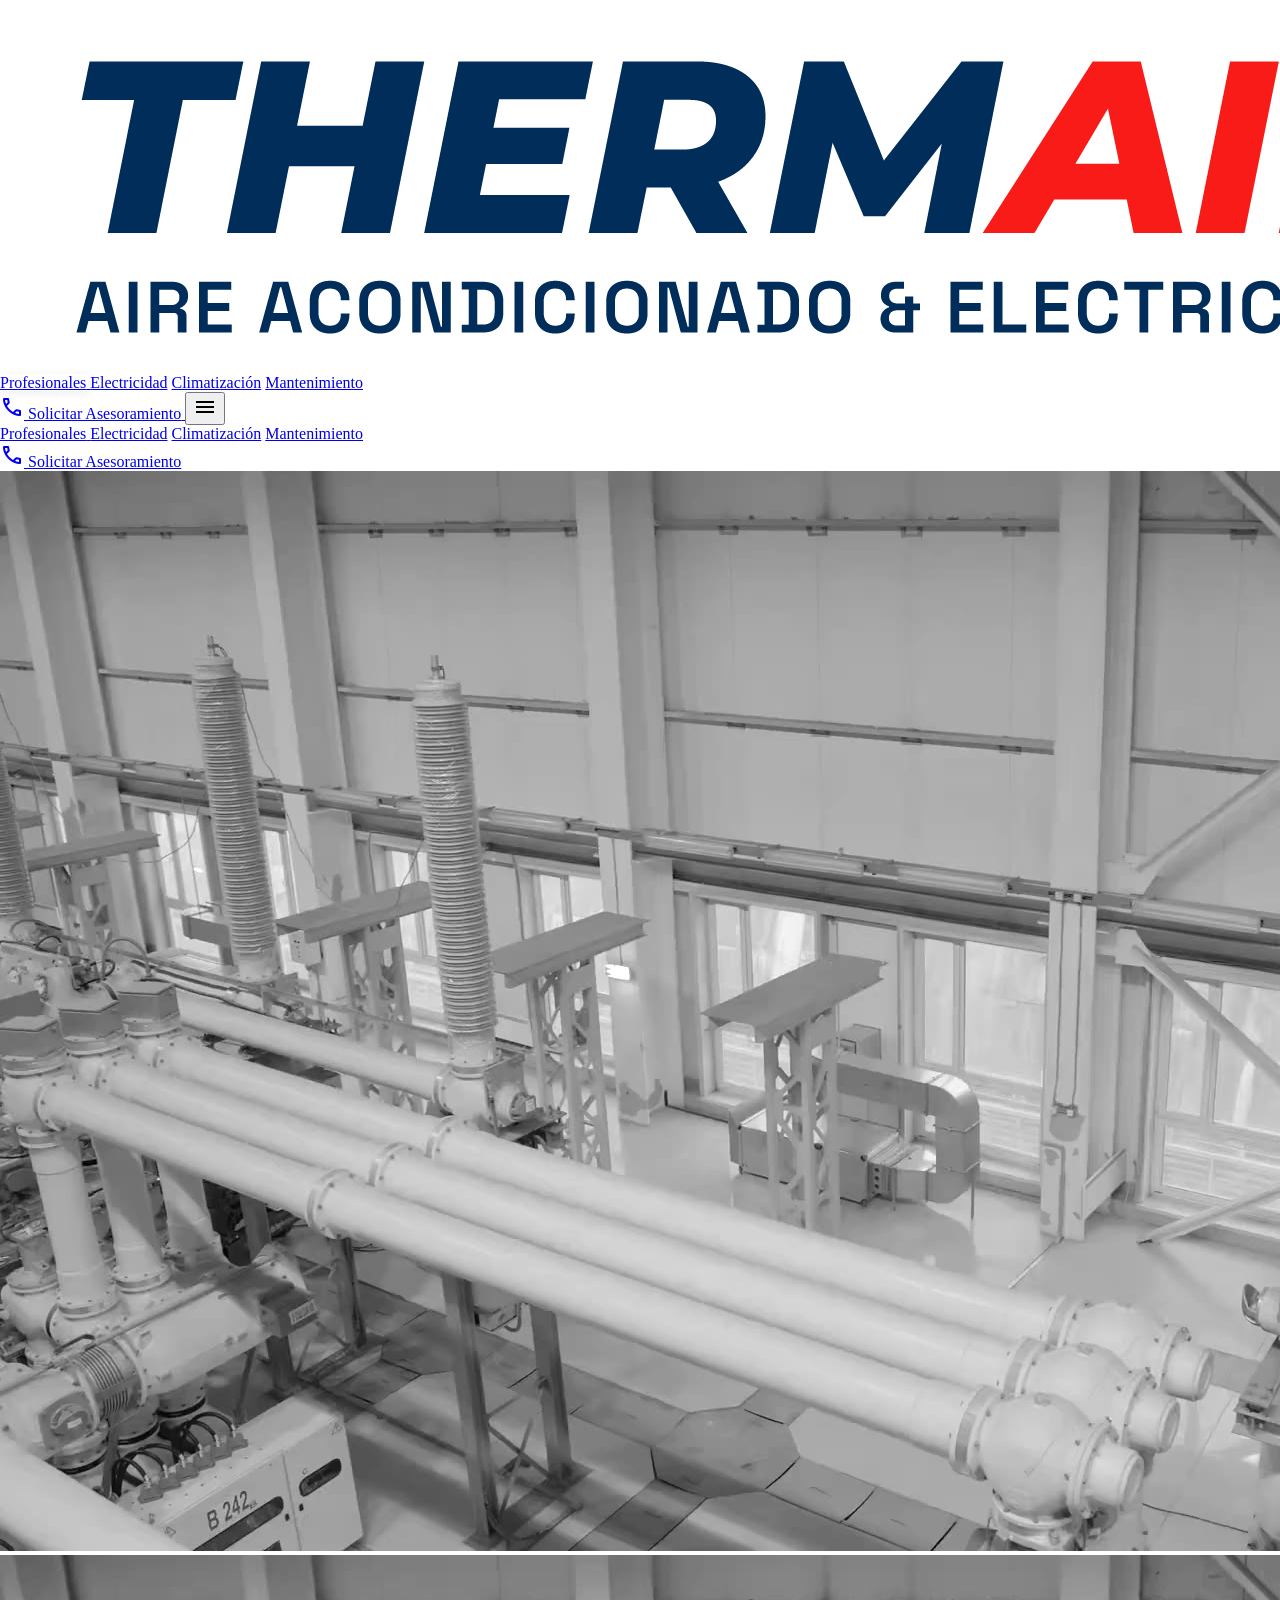
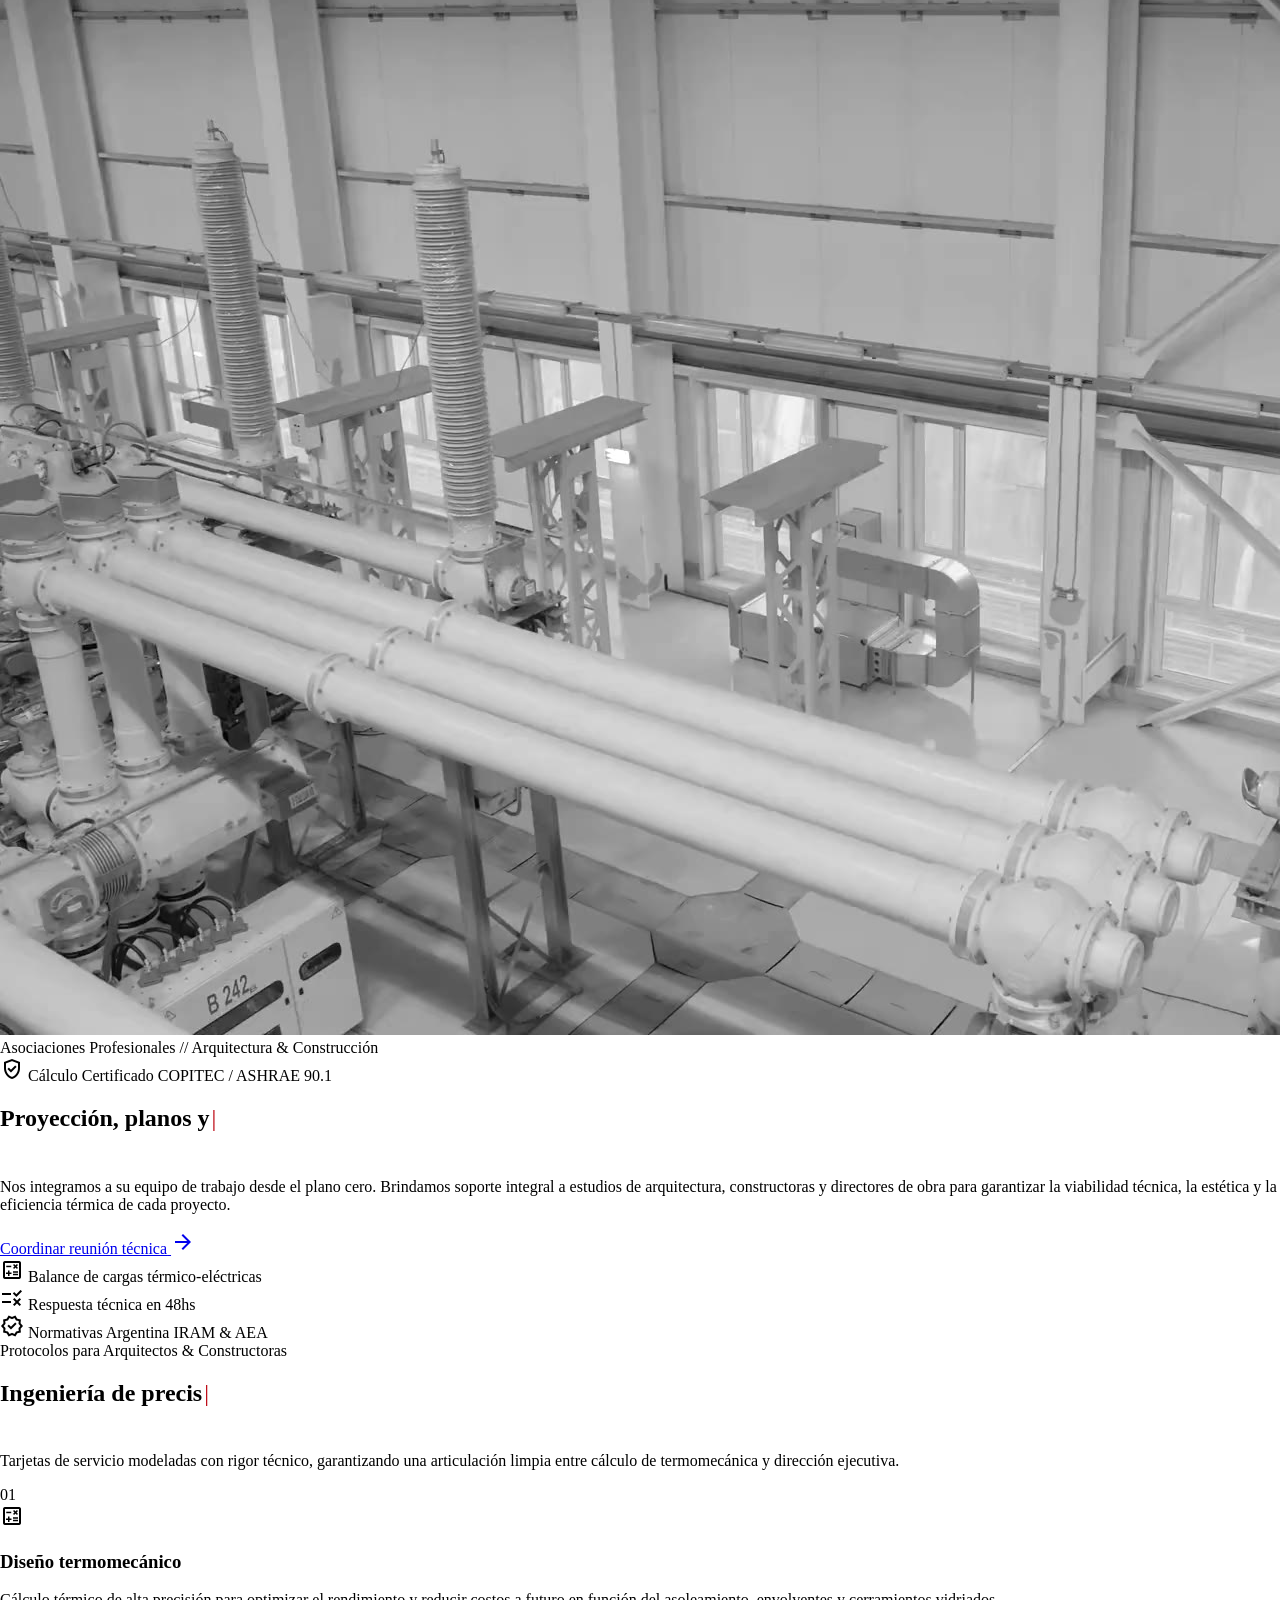
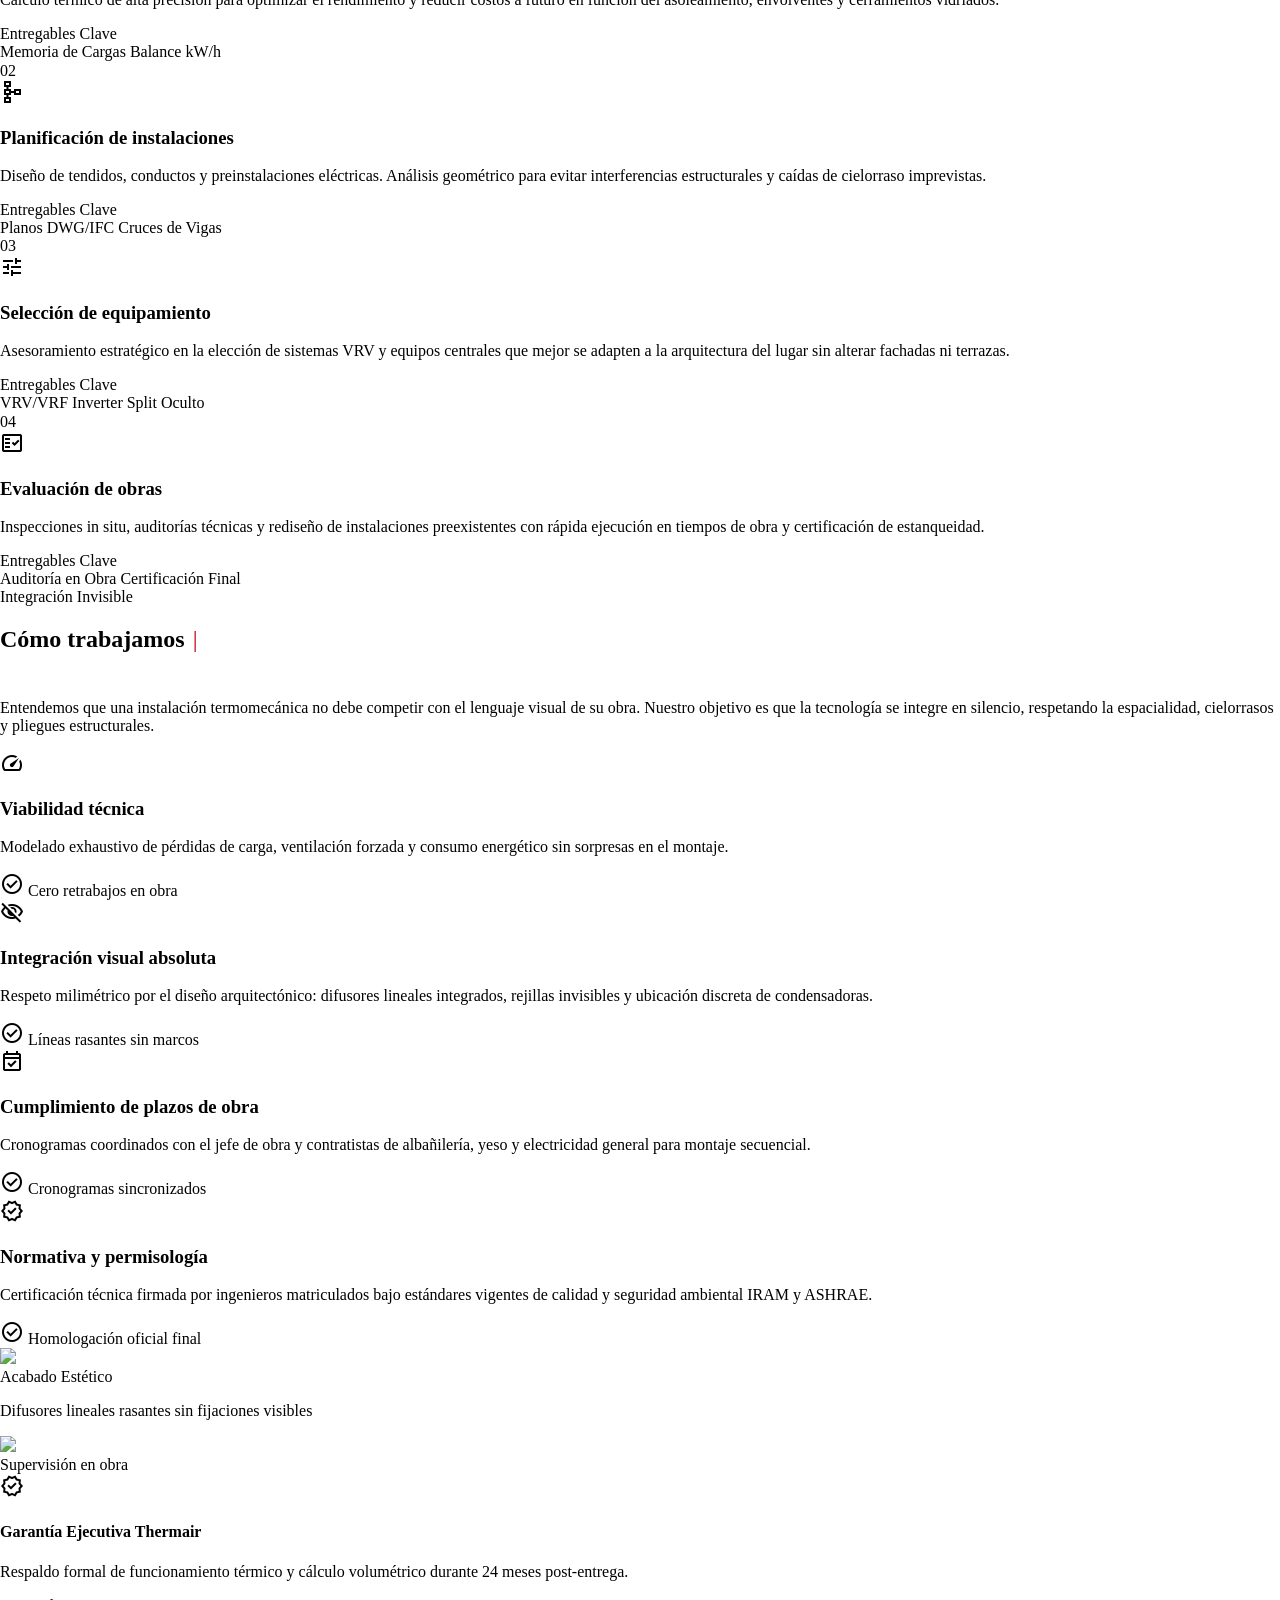
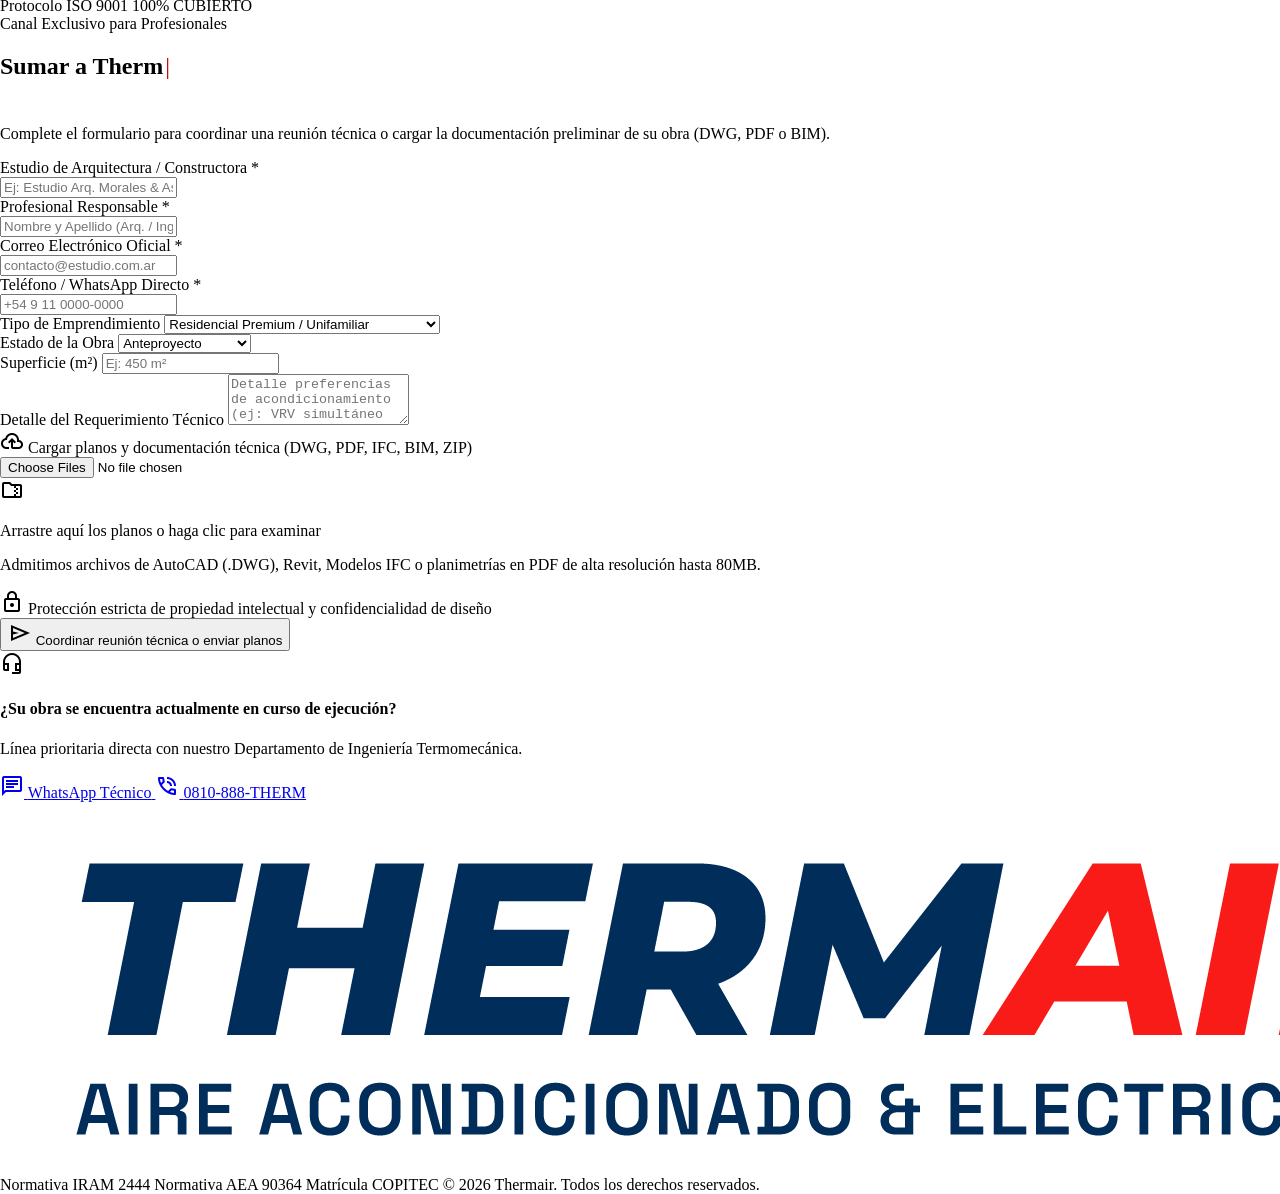
==== commit ef89008e: "fix(alianzas): fijar altura de titulos en dos lineas con texto fantasma para evitar salto de layout " ====
--- a/alianzas.html
+++ b/alianzas.html
@@ -92,10 +92,30 @@
       transform: translateY(0);
     }
 
-    /* Animación de Tipeado (Typewriter) */
+    /* Animación de Tipeado (Typewriter) con altura fija en 2 líneas sin salto de layout */
     .typewriter-title {
-      display: inline-block;
-      min-height: 1.1em;
+      display: block;
+      position: relative;
+      min-height: 2.2em; /* Altura garantizada para dos líneas exactas */
+    }
+    .typewriter-box {
+      position: relative;
+      display: block;
+      width: 100%;
+    }
+    .typewriter-ghost {
+      visibility: hidden;
+      user-select: none;
+      pointer-events: none;
+      display: block;
+    }
+    .typewriter-overlay {
+      position: absolute;
+      top: 0;
+      left: 0;
+      width: 100%;
+      height: 100%;
+      display: block;
     }
     .type-cursor {
       display: inline-block;
@@ -995,7 +1015,14 @@
           titles.forEach(el => {
             const rawText = el.getAttribute('data-typewrite') || el.innerText.trim();
             el.setAttribute('data-typewrite', rawText);
-            el.innerHTML = '<span class="type-text"></span><span class="type-cursor">|</span>';
+            // Estructura de texto fantasma: el texto invisible reserva exactamente el alto en dos líneas
+            // para que no haya absolutamente ningún movimiento ni salto de layout mientras se escribe
+            el.innerHTML = `
+              <span class="typewriter-box">
+                <span class="typewriter-ghost" aria-hidden="true">${rawText}</span>
+                <span class="typewriter-overlay"><span class="type-text"></span><span class="type-cursor">|</span></span>
+              </span>
+            `;
             observer.observe(el);
           });
 
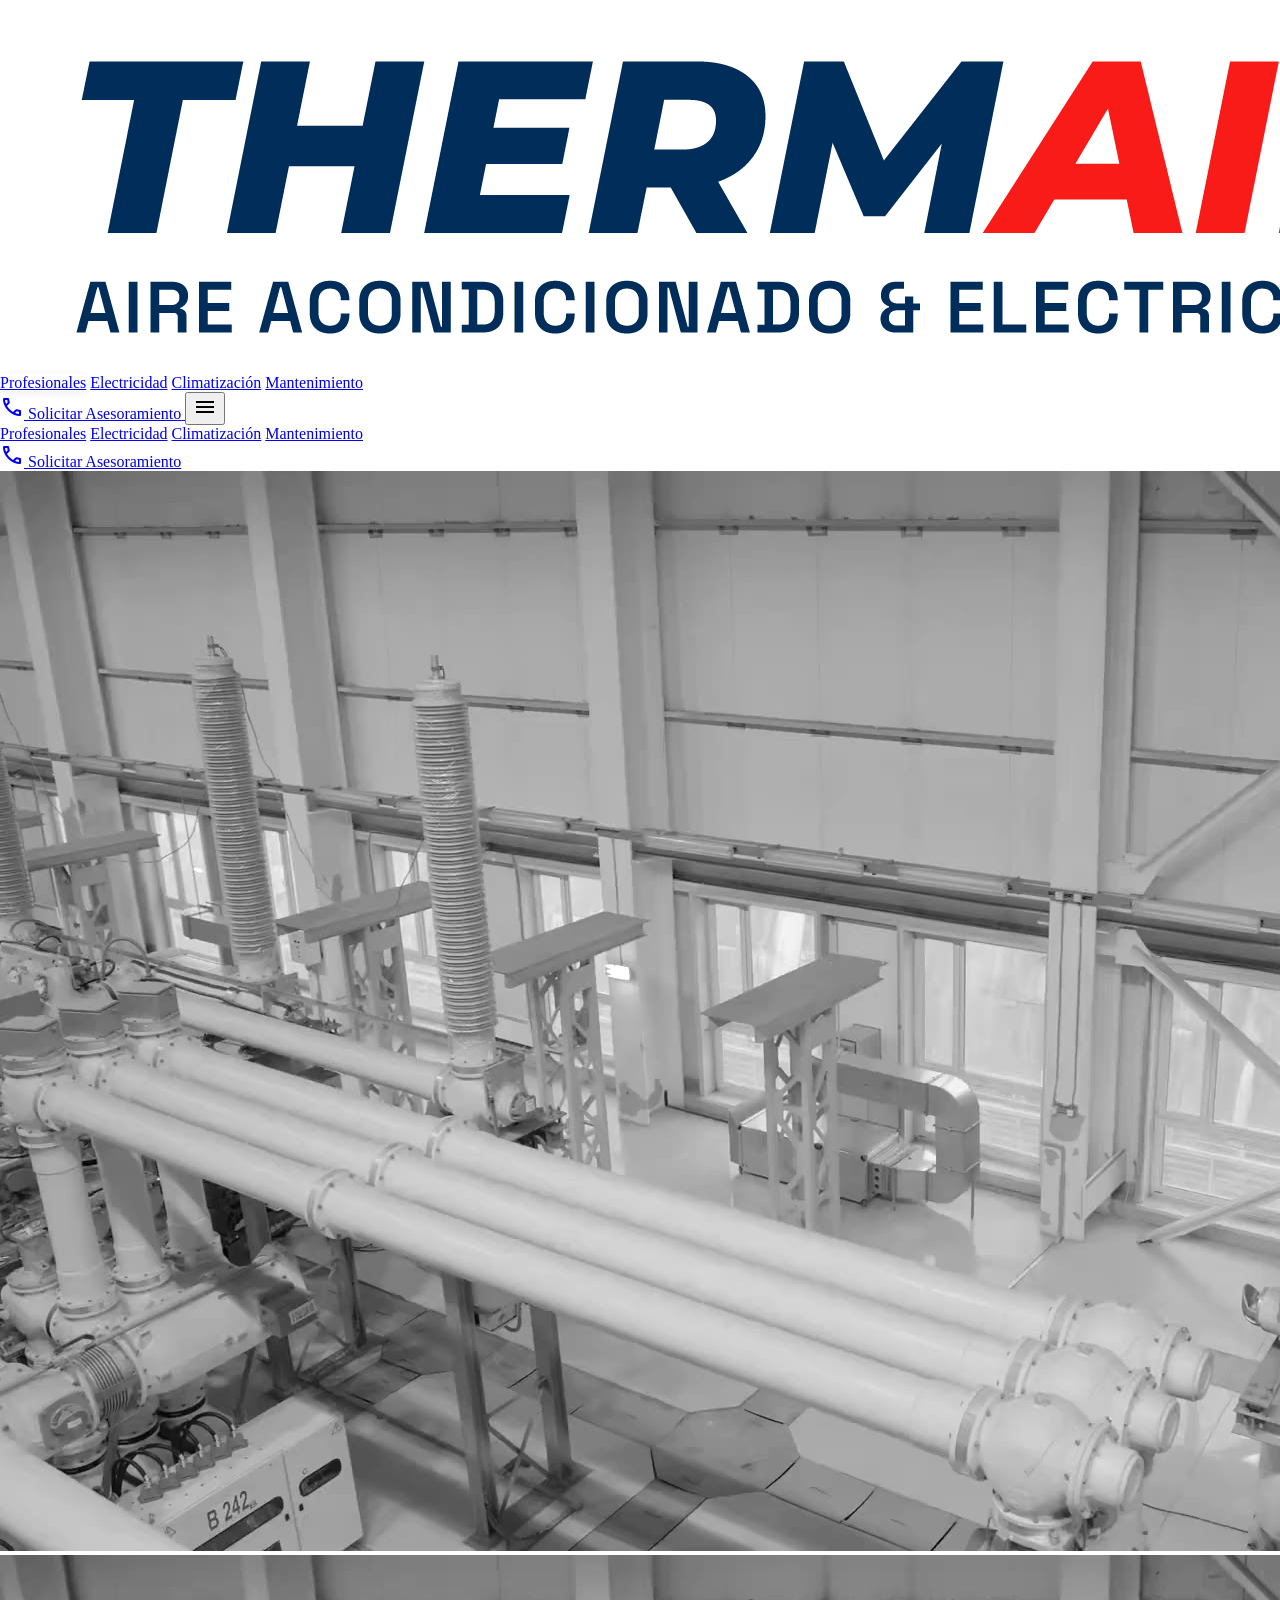
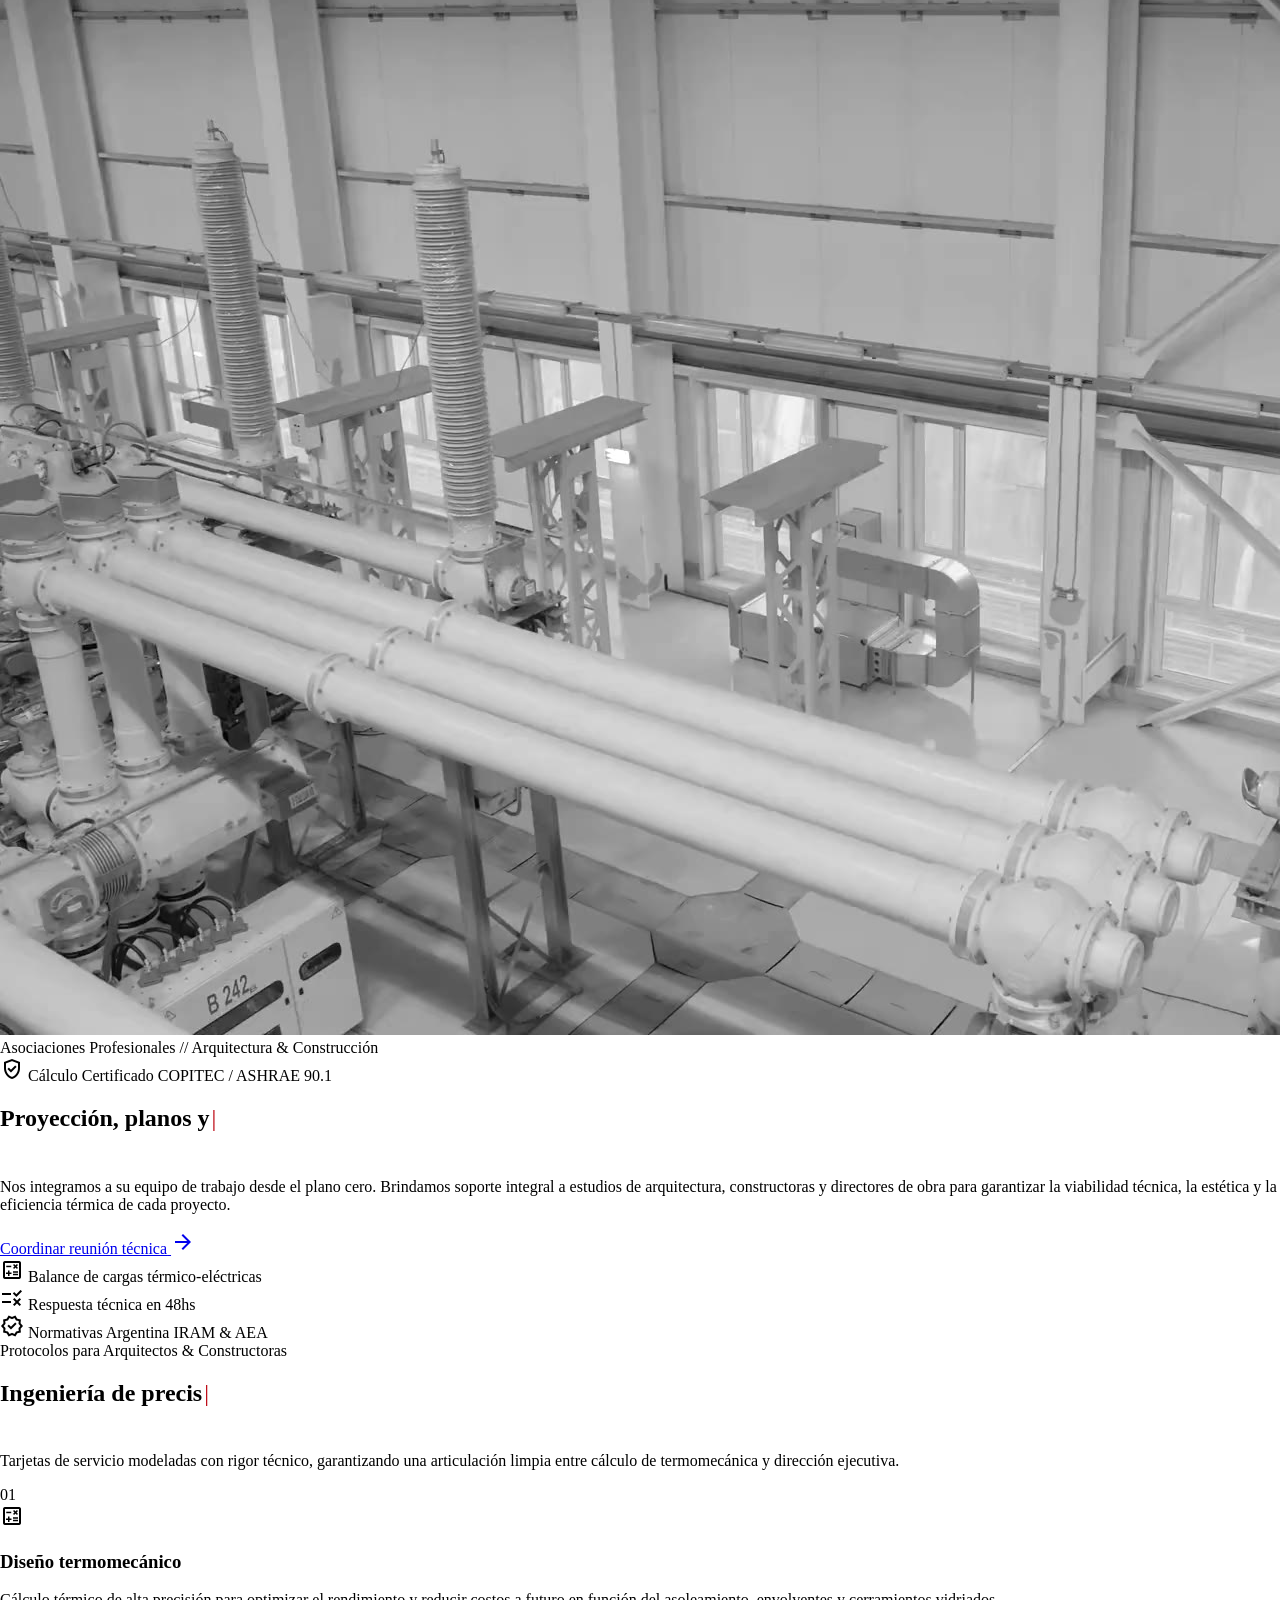
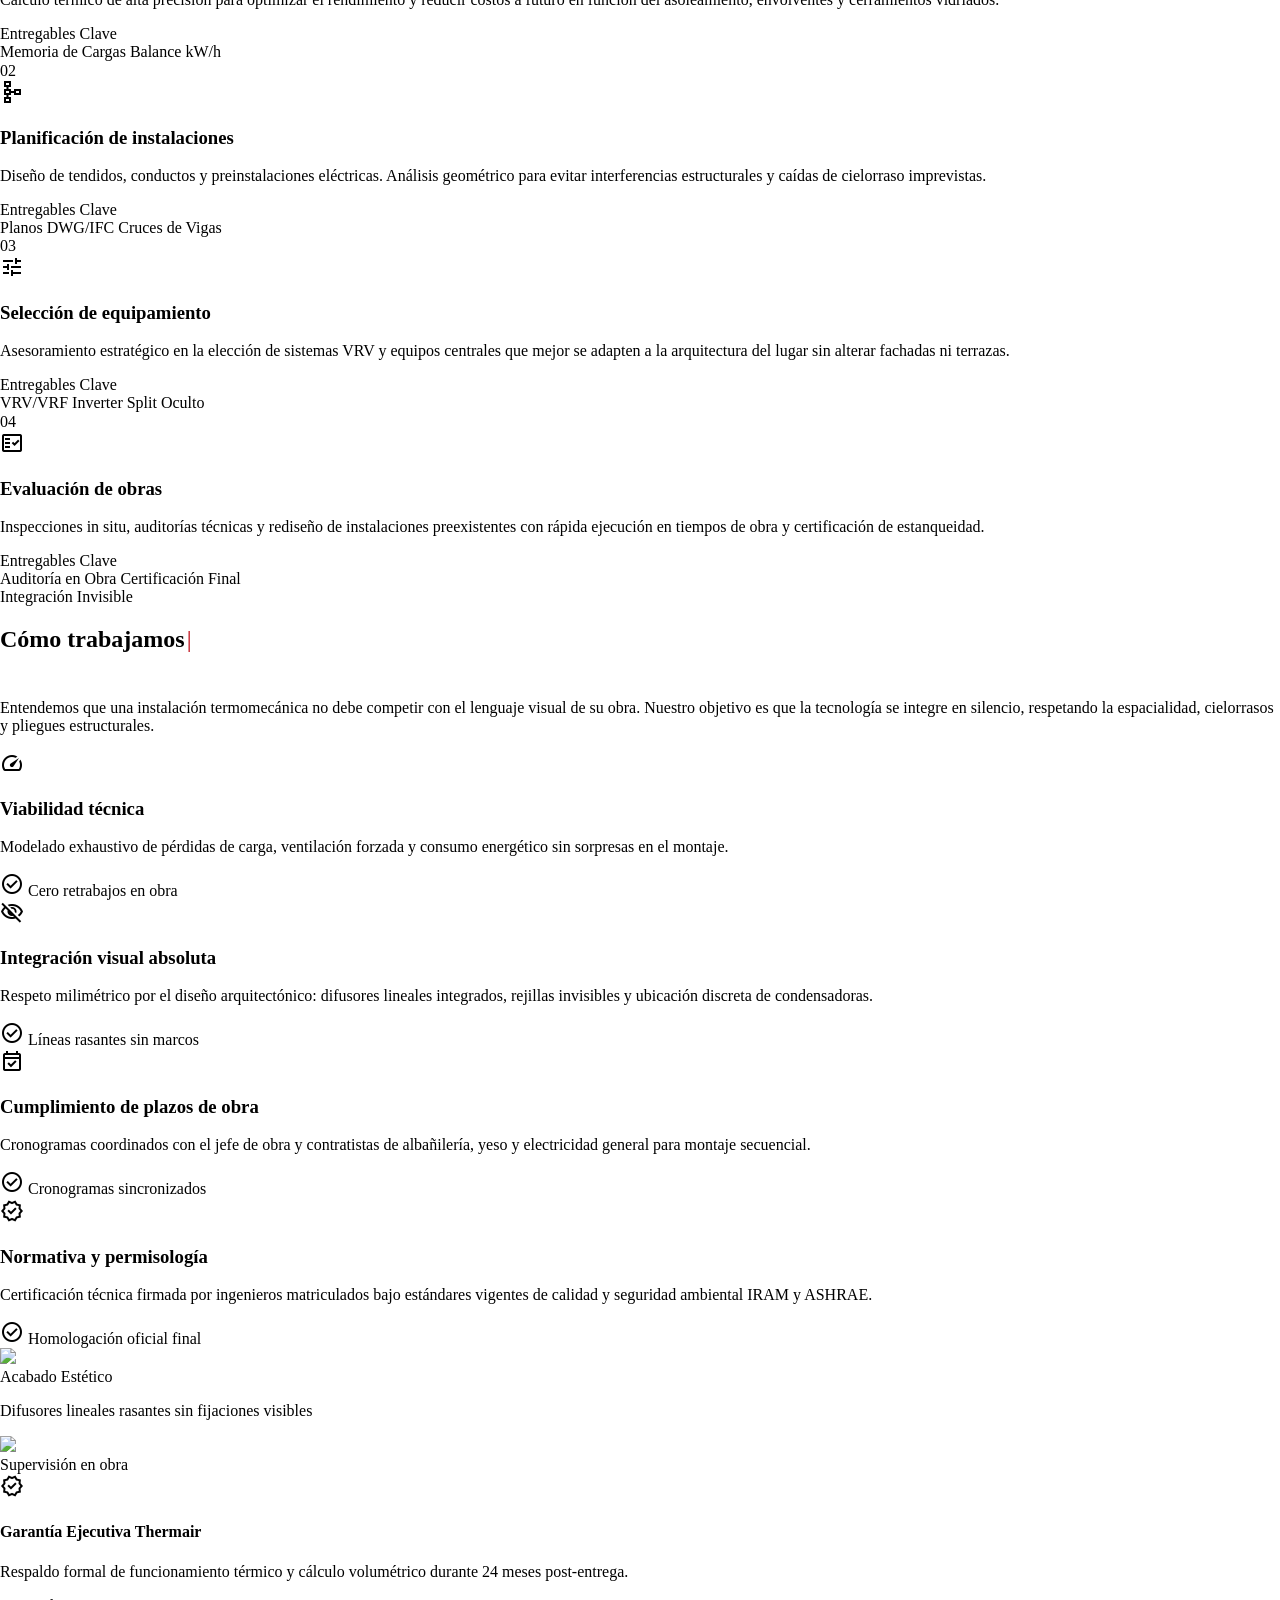
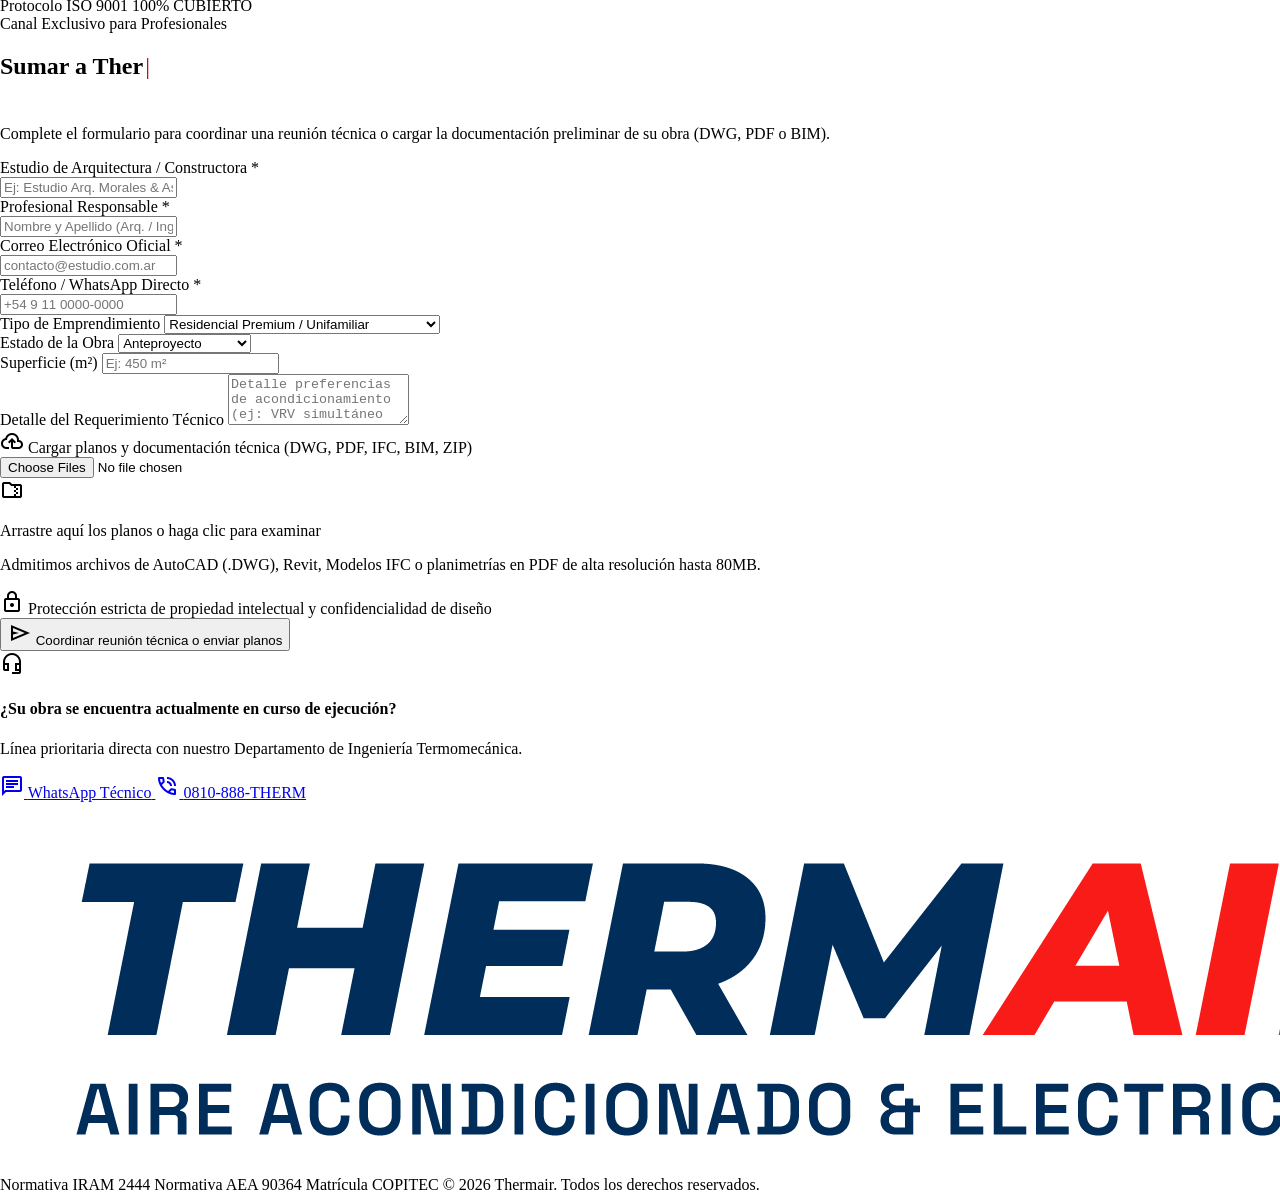
==== commit 5a834147: "feat: unificar cabezal sin franja superior, footer azul pleno, animaciones de tipeado, placas escalo" ====
--- a/alianzas.html
+++ b/alianzas.html
@@ -227,11 +227,8 @@
               src="assets/thermair-logo.png" /></a></div>
         <nav class="hidden xl:flex items-center gap-2">
           <a aria-current="page"
-            class="menu-interactive-item nav-btn-active px-4 py-2.5 rounded-xl bg-surface-container text-primary font-semibold flex items-center gap-2"
-            href="alianzas.html">
-            <span class="w-2 h-2 rounded-full bg-secondary animate-pulse"></span>
-            <span>Profesionales</span>
-          </a>
+            class="menu-interactive-item nav-btn-active px-4 py-2.5 rounded-xl bg-surface-container text-primary font-semibold"
+            href="alianzas.html">Profesionales</a>
           <a class="menu-interactive-item nav-btn-link px-4 py-2.5 rounded-xl font-label-lg text-label-lg text-on-surface-variant hover:text-on-surface hover:bg-surface-container-low transition-all"
             href="electricidad.html">Electricidad</a>
           <a class="menu-interactive-item nav-btn-link px-4 py-2.5 rounded-xl font-label-lg text-label-lg text-on-surface-variant hover:text-on-surface hover:bg-surface-container-low transition-all"
@@ -257,10 +254,7 @@
       class="hidden xl:hidden bg-surface-container-lowest border-b border-outline-variant/20 px-6 py-4 space-y-2 shadow-lg transition-all">
       <div class="space-y-1">
         <a href="alianzas.html"
-          class="block px-4 py-2.5 rounded-xl font-semibold bg-surface-container text-primary transition-all flex items-center gap-2">
-          <span class="w-1.5 h-1.5 rounded-full bg-secondary"></span>
-          <span>Profesionales</span>
-        </a>
+          class="block px-4 py-2.5 rounded-xl font-semibold bg-surface-container text-primary transition-all">Profesionales</a>
         <a href="electricidad.html"
           class="block px-4 py-2.5 rounded-xl font-medium text-on-surface-variant hover:text-on-surface hover:bg-surface-container-low transition-all hover:translate-x-1">Electricidad</a>
         <a href="climatizacion.html"
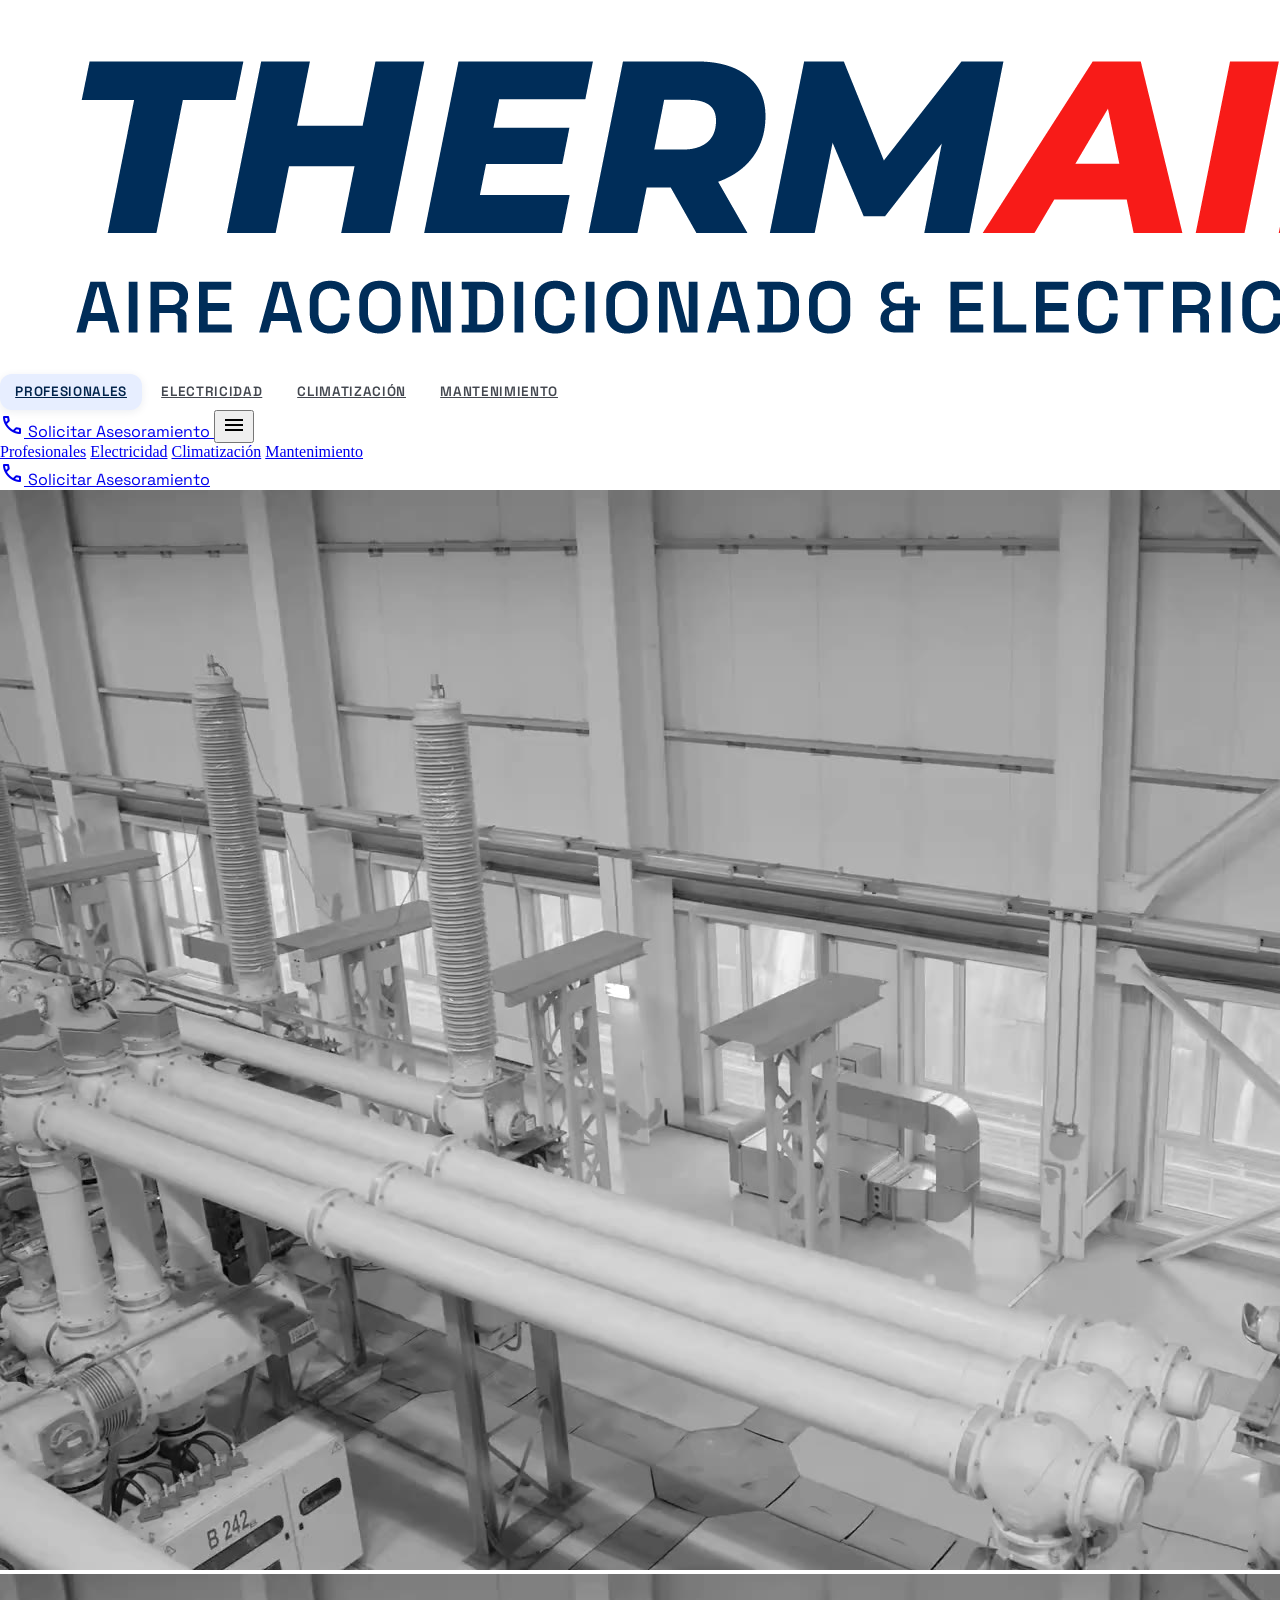
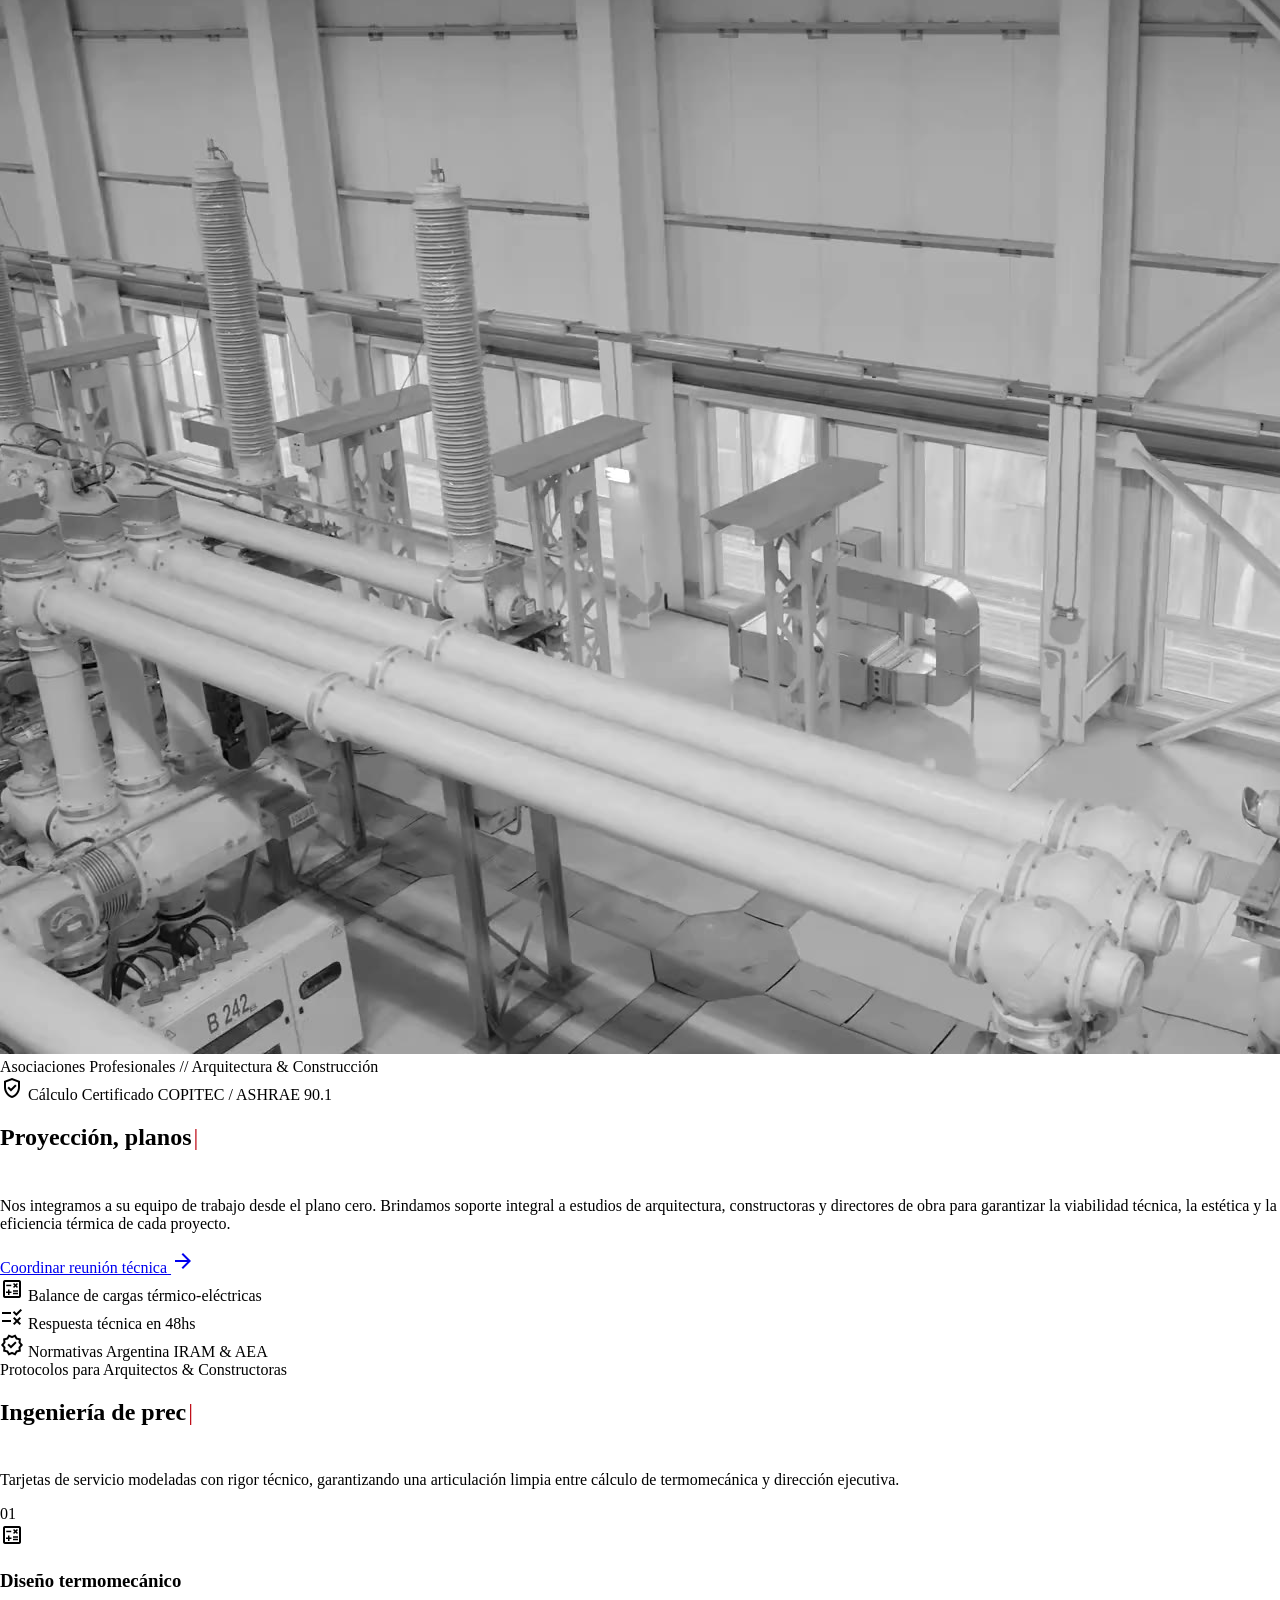
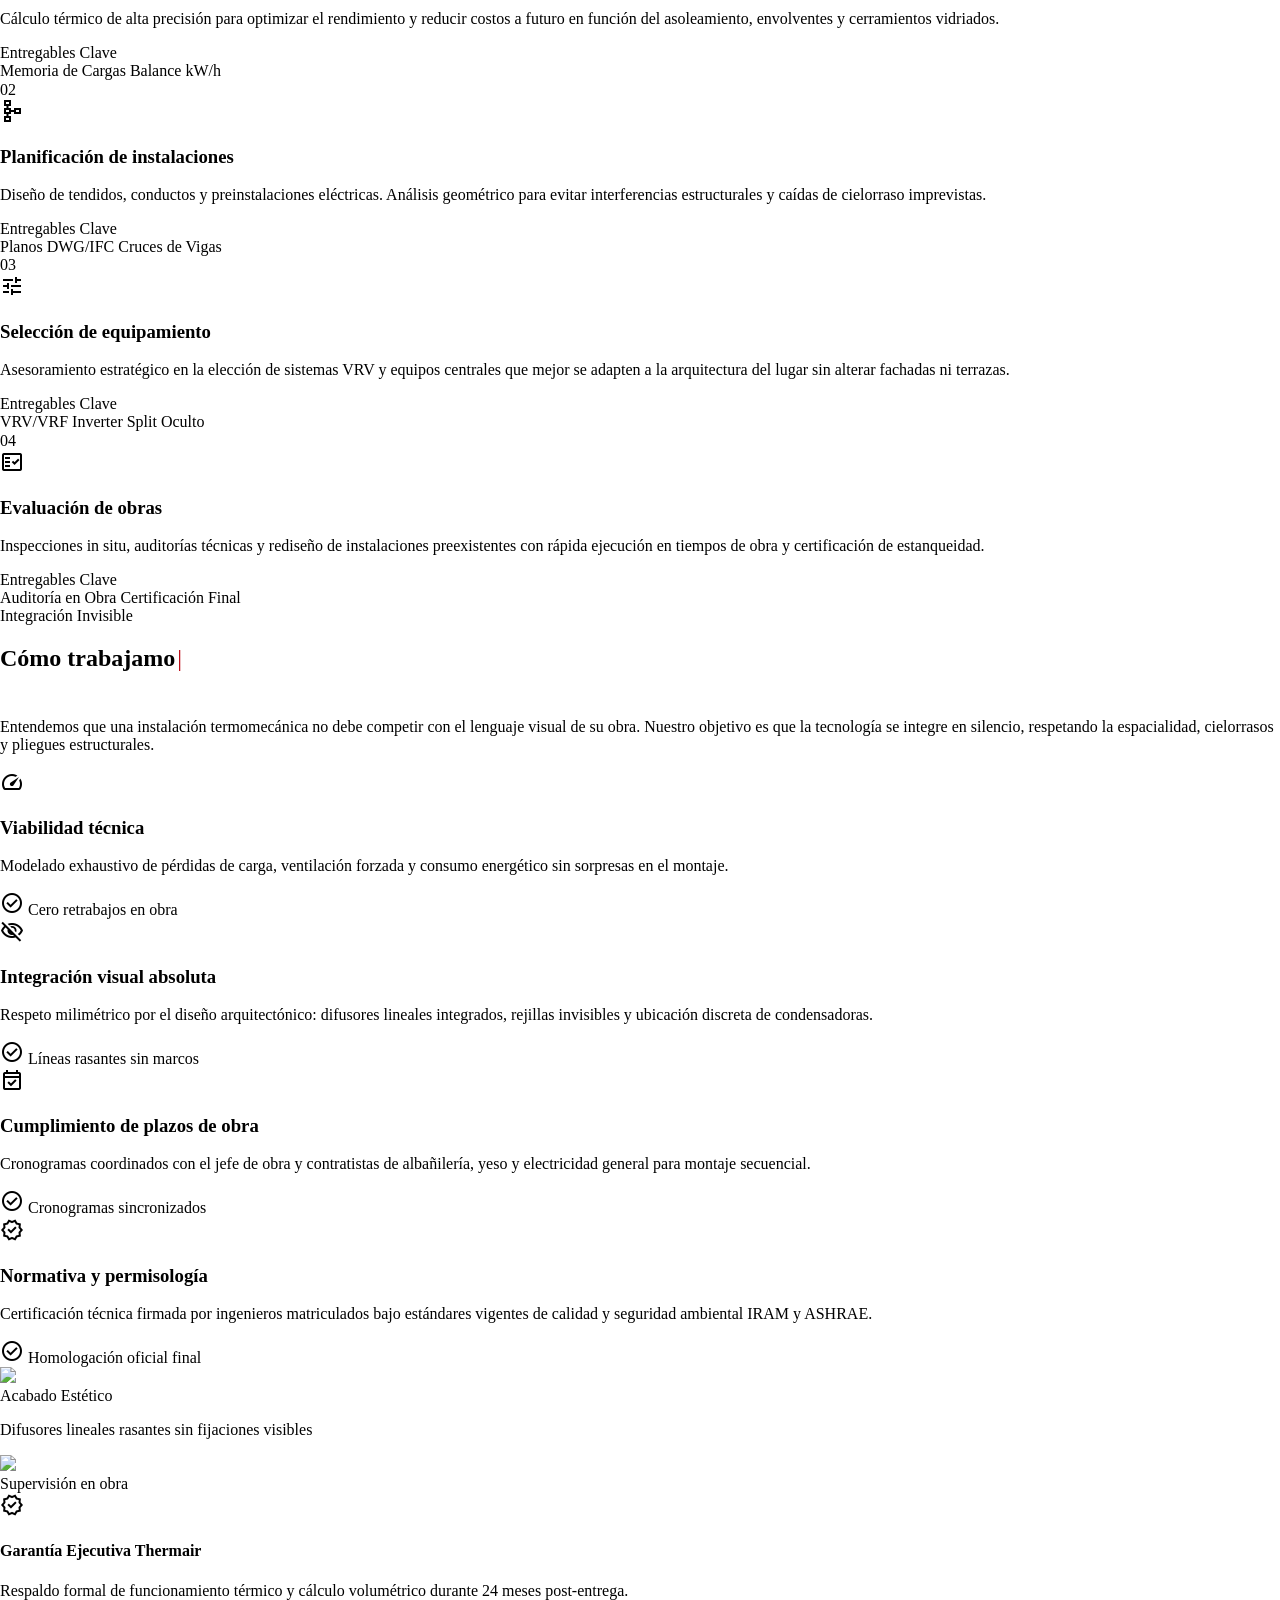
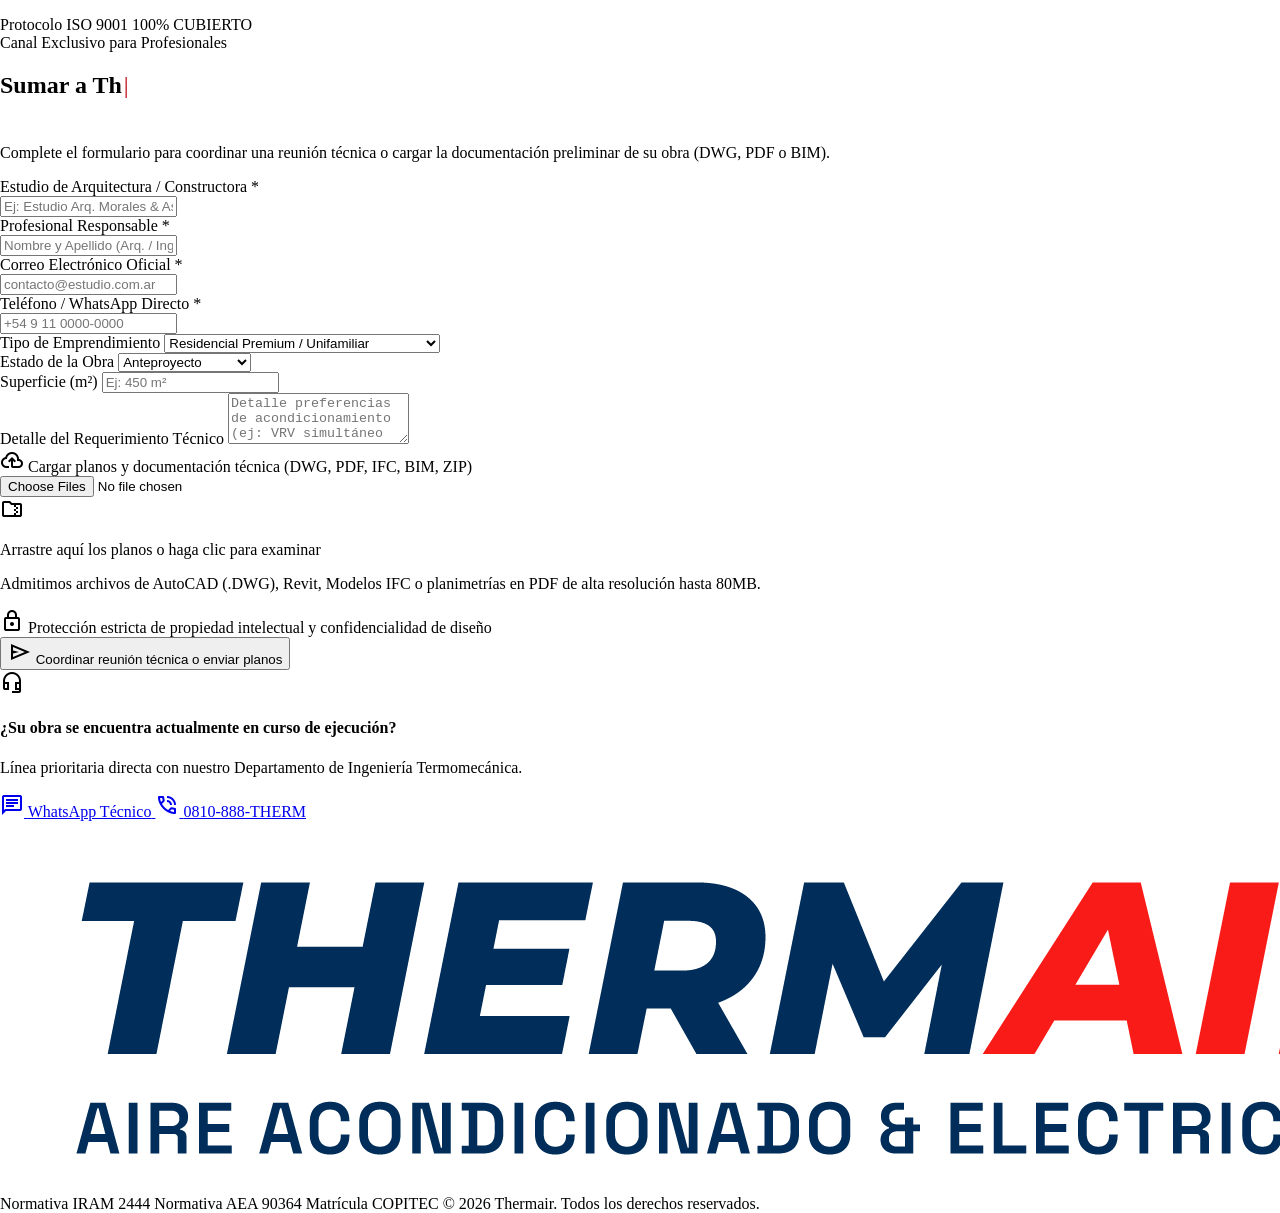
==== commit 38a4d048: "feat: animacion typewriter titulo hero index, capsulas simetricas 2 izq 2 der, menu nav mayusculas t" ====
--- a/alianzas.html
+++ b/alianzas.html
@@ -147,23 +147,42 @@
       transform: translateY(0) scale(0.97);
     }
 
-    /* Indicador animado y flotación suave del botón activo */
-    @keyframes activePulse {
-      0%, 100% { transform: translateY(0); }
-      50% { transform: translateY(-2px); }
-    }
+    /* Tipografía y estilos unificados para los botones del menú (Idéntica tipografía activo/inactivo) */
+    .nav-btn-link,
+    .nav-btn-active {
+      font-family: 'Space Grotesk', sans-serif !important;
+      font-size: 13.5px !important;
+      line-height: 20px !important;
+      font-weight: 600 !important;
+      letter-spacing: 0.05em !important;
+      text-transform: uppercase !important;
+      padding: 0.5rem 0.95rem !important;
+      border-radius: 0.75rem !important;
+      display: inline-flex;
+      align-items: center;
+      justify-content: center;
+      transition: all 0.28s cubic-bezier(0.34, 1.56, 0.64, 1);
+    }
+
     .nav-btn-active {
       animation: activePulse 3.5s ease-in-out infinite;
       box-shadow: 0 2px 8px rgba(0, 35, 75, 0.08);
+      background-color: #e7eeff !important;
+      color: #00234b !important;
     }
     .nav-btn-active:hover {
       animation: none;
       transform: translateY(-3px) scale(1.02);
     }
 
-    /* Efecto de desplazamiento y sublineado sutil para links del menú */
     .nav-btn-link {
+      color: #43474f !important;
+      background-color: transparent;
       position: relative;
+    }
+    .nav-btn-link:hover {
+      color: #111c2d !important;
+      background-color: #f0f3ff !important;
     }
     .nav-btn-link::after {
       content: '';
@@ -199,11 +218,12 @@
     .cta-moving-btn {
       animation: ctaAutonomousMove 6s ease-in-out infinite;
       transition: all 0.3s cubic-bezier(0.34, 1.56, 0.64, 1);
+      font-family: 'Space Grotesk', sans-serif;
     }
     .cta-moving-btn:hover {
       animation: none;
-      transform: translateY(-3px) scale(1.03);
-      box-shadow: 0 10px 24px -4px rgba(188, 0, 12, 0.4);
+      transform: translateY(-2px) scale(1.02);
+      box-shadow: 0 8px 20px -3px rgba(188, 0, 12, 0.35);
     }
     .cta-moving-btn:hover .phone-icon {
       animation: iconRing 0.6s ease;
@@ -227,19 +247,19 @@
               src="assets/thermair-logo.png" /></a></div>
         <nav class="hidden xl:flex items-center gap-2">
           <a aria-current="page"
-            class="menu-interactive-item nav-btn-active px-4 py-2.5 rounded-xl bg-surface-container text-primary font-semibold"
+            class="menu-interactive-item nav-btn-active"
             href="alianzas.html">Profesionales</a>
-          <a class="menu-interactive-item nav-btn-link px-4 py-2.5 rounded-xl font-label-lg text-label-lg text-on-surface-variant hover:text-on-surface hover:bg-surface-container-low transition-all"
+          <a class="menu-interactive-item nav-btn-link"
             href="electricidad.html">Electricidad</a>
-          <a class="menu-interactive-item nav-btn-link px-4 py-2.5 rounded-xl font-label-lg text-label-lg text-on-surface-variant hover:text-on-surface hover:bg-surface-container-low transition-all"
+          <a class="menu-interactive-item nav-btn-link"
             href="climatizacion.html">Climatización</a>
-          <a class="menu-interactive-item nav-btn-link px-4 py-2.5 rounded-xl font-label-lg text-label-lg text-on-surface-variant hover:text-on-surface hover:bg-surface-container-low transition-all"
+          <a class="menu-interactive-item nav-btn-link"
             href="mantenimiento.html">Mantenimiento</a>
         </nav>
         <div class="flex items-center gap-space-sm">
-          <a class="cta-moving-btn hidden sm:inline-flex items-center gap-2 bg-secondary text-on-secondary px-5 py-3 rounded-xl font-label-lg text-label-lg shadow-sm group"
+          <a class="cta-moving-btn hidden sm:inline-flex items-center gap-1.5 bg-secondary text-on-secondary px-3.5 py-2 rounded-xl text-xs font-semibold uppercase tracking-wider shadow-sm group"
             data-path="contacto" href="index.html#contacto-tecnico">
-            <span class="material-symbols-outlined text-[18px] phone-icon transition-transform duration-300">call</span>
+            <span class="material-symbols-outlined text-[15px] phone-icon transition-transform duration-300">call</span>
             <span>Solicitar Asesoramiento</span>
           </a>
           <button id="mobile-menu-btn" type="button"
@@ -254,18 +274,18 @@
       class="hidden xl:hidden bg-surface-container-lowest border-b border-outline-variant/20 px-6 py-4 space-y-2 shadow-lg transition-all">
       <div class="space-y-1">
         <a href="alianzas.html"
-          class="block px-4 py-2.5 rounded-xl font-semibold bg-surface-container text-primary transition-all">Profesionales</a>
+          class="block px-4 py-2.5 rounded-xl font-semibold uppercase tracking-wider text-xs bg-surface-container text-primary transition-all">Profesionales</a>
         <a href="electricidad.html"
-          class="block px-4 py-2.5 rounded-xl font-medium text-on-surface-variant hover:text-on-surface hover:bg-surface-container-low transition-all hover:translate-x-1">Electricidad</a>
+          class="block px-4 py-2.5 rounded-xl font-semibold uppercase tracking-wider text-xs text-on-surface-variant hover:text-on-surface hover:bg-surface-container-low transition-all">Electricidad</a>
         <a href="climatizacion.html"
-          class="block px-4 py-2.5 rounded-xl font-medium text-on-surface-variant hover:text-on-surface hover:bg-surface-container-low transition-all hover:translate-x-1">Climatización</a>
+          class="block px-4 py-2.5 rounded-xl font-semibold uppercase tracking-wider text-xs text-on-surface-variant hover:text-on-surface hover:bg-surface-container-low transition-all">Climatización</a>
         <a href="mantenimiento.html"
-          class="block px-4 py-2.5 rounded-xl font-medium text-on-surface-variant hover:text-on-surface hover:bg-surface-container-low transition-all hover:translate-x-1">Mantenimiento</a>
+          class="block px-4 py-2.5 rounded-xl font-semibold uppercase tracking-wider text-xs text-on-surface-variant hover:text-on-surface hover:bg-surface-container-low transition-all">Mantenimiento</a>
       </div>
       <div class="pt-3 border-t border-outline-variant/15">
-        <a href="index.html#contacto-tecnico"
-          class="cta-moving-btn flex items-center justify-center gap-2 w-full bg-secondary text-on-secondary px-4 py-3 rounded-xl font-semibold shadow-sm">
-          <span class="material-symbols-outlined text-[18px] phone-icon">call</span>
+        <a href="index.html#contacto-tecnico" onclick="document.getElementById('mobile-menu').classList.add('hidden')"
+          class="cta-moving-btn flex items-center justify-center gap-1.5 w-full bg-secondary text-on-secondary px-3.5 py-2.5 rounded-xl text-xs font-semibold uppercase tracking-wider shadow-sm">
+          <span class="material-symbols-outlined text-[15px] phone-icon">call</span>
           <span>Solicitar Asesoramiento</span>
         </a>
       </div>
@@ -996,31 +1016,9 @@
             return;
           }
 
-          const observer = new IntersectionObserver((entries, obs) => {
-            entries.forEach(entry => {
-              if (entry.isIntersecting) {
-                const el = entry.target;
-                obs.unobserve(el);
-                typeTitle(el);
-              }
-            });
-          }, { threshold: 0.25, rootMargin: '0px 0px -20px 0px' });
-
-          titles.forEach(el => {
-            const rawText = el.getAttribute('data-typewrite') || el.innerText.trim();
-            el.setAttribute('data-typewrite', rawText);
-            // Estructura de texto fantasma: el texto invisible reserva exactamente el alto en dos líneas
-            // para que no haya absolutamente ningún movimiento ni salto de layout mientras se escribe
-            el.innerHTML = `
-              <span class="typewriter-box">
-                <span class="typewriter-ghost" aria-hidden="true">${rawText}</span>
-                <span class="typewriter-overlay"><span class="type-text"></span><span class="type-cursor">|</span></span>
-              </span>
-            `;
-            observer.observe(el);
-          });
-
           function typeTitle(el) {
+            if (el.dataset.typeStarted === 'true') return;
+            el.dataset.typeStarted = 'true';
             const textSpan = el.querySelector('.type-text');
             const cursor = el.querySelector('.type-cursor');
             const fullText = el.getAttribute('data-typewrite') || '';
@@ -1044,6 +1042,35 @@
 
             setTimeout(nextChar, 160);
           }
+
+          const observer = new IntersectionObserver((entries, obs) => {
+            entries.forEach(entry => {
+              if (entry.isIntersecting) {
+                const el = entry.target;
+                obs.unobserve(el);
+                typeTitle(el);
+              }
+            });
+          }, { threshold: 0.15, rootMargin: '0px 0px -20px 0px' });
+
+          titles.forEach(el => {
+            const rawText = el.getAttribute('data-typewrite') || el.innerText.trim();
+            el.setAttribute('data-typewrite', rawText);
+            // Estructura de texto fantasma: el texto invisible reserva exactamente el alto en dos líneas
+            // para que no haya absolutamente ningún movimiento ni salto de layout mientras se escribe
+            el.innerHTML = `
+              <span class="typewriter-box">
+                <span class="typewriter-ghost" aria-hidden="true">${rawText}</span>
+                <span class="typewriter-overlay"><span class="type-text"></span><span class="type-cursor">|</span></span>
+              </span>
+            `;
+            const rect = el.getBoundingClientRect();
+            if (rect.top < window.innerHeight && rect.bottom > 0) {
+              typeTitle(el);
+            } else {
+              observer.observe(el);
+            }
+          });
         }
 
         // 2. REVELACIÓN ESCALONADA DE PLACAS Y CÁPSULAS
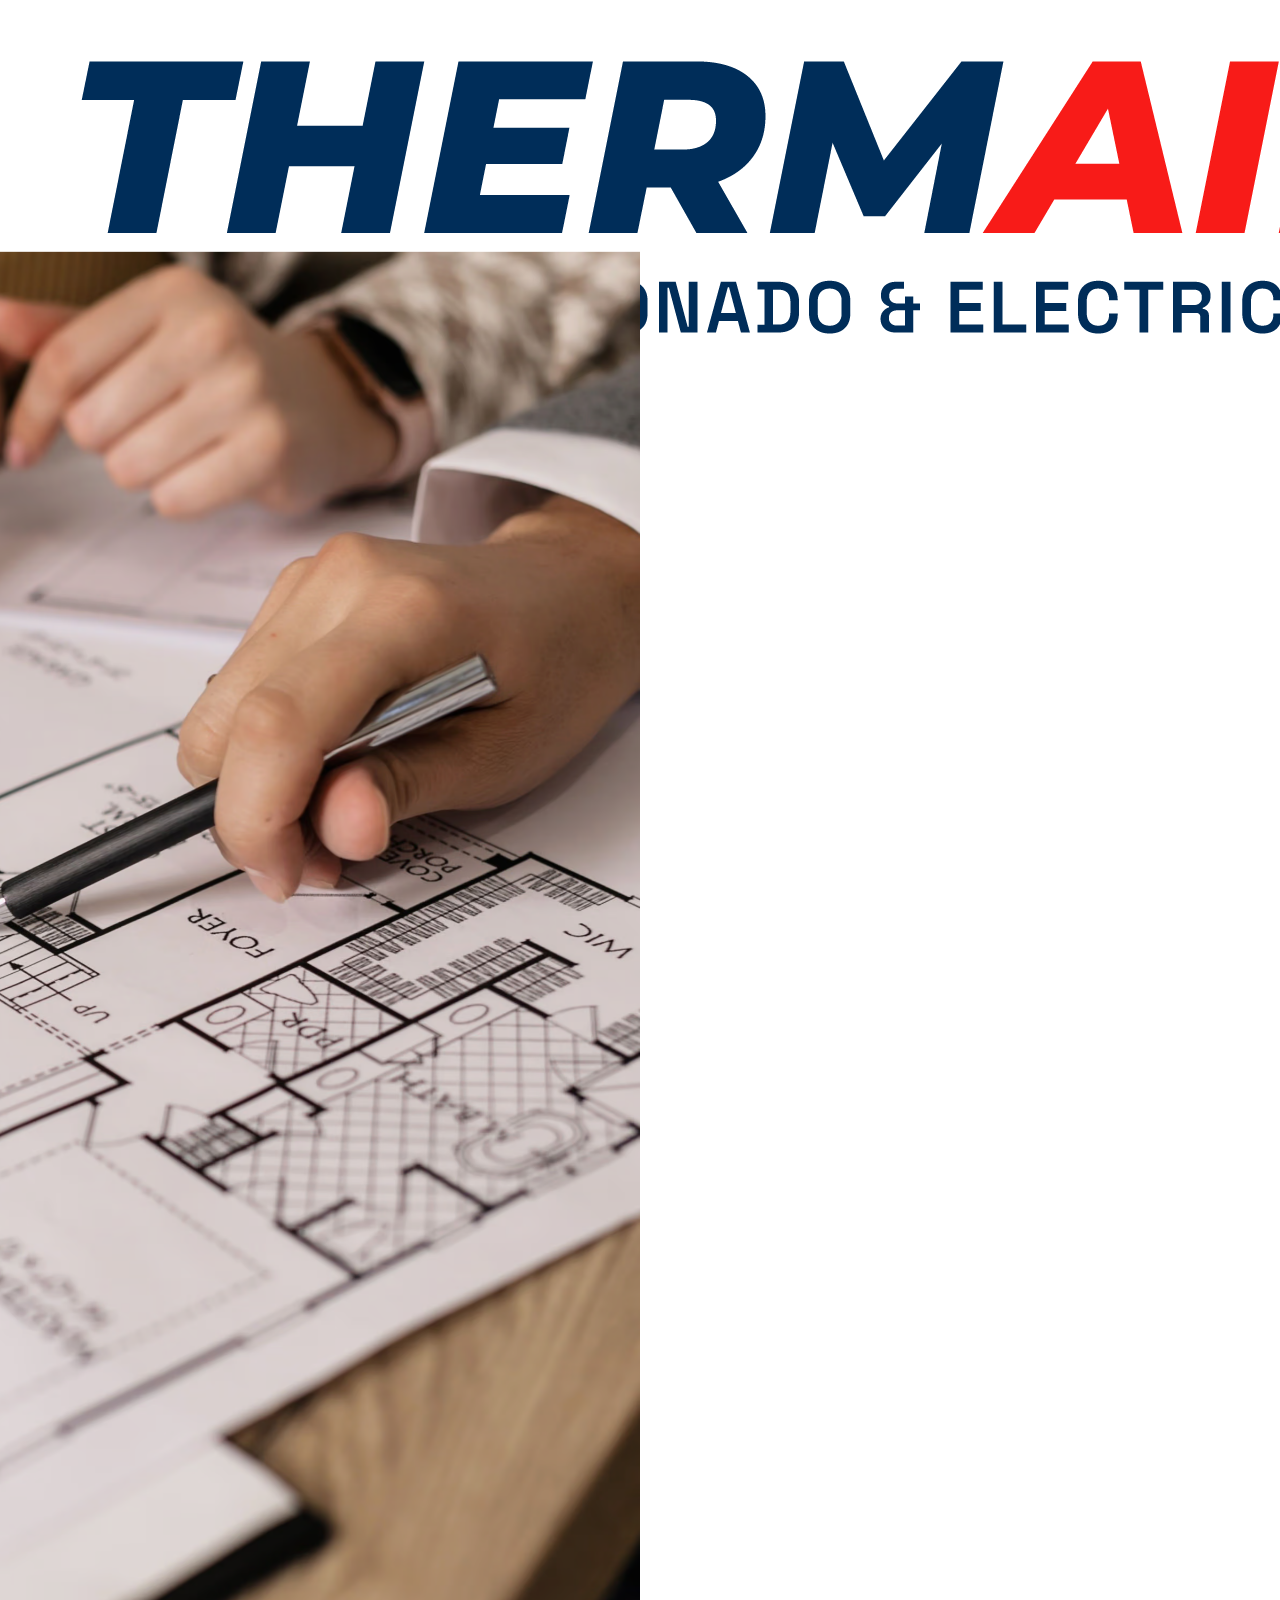
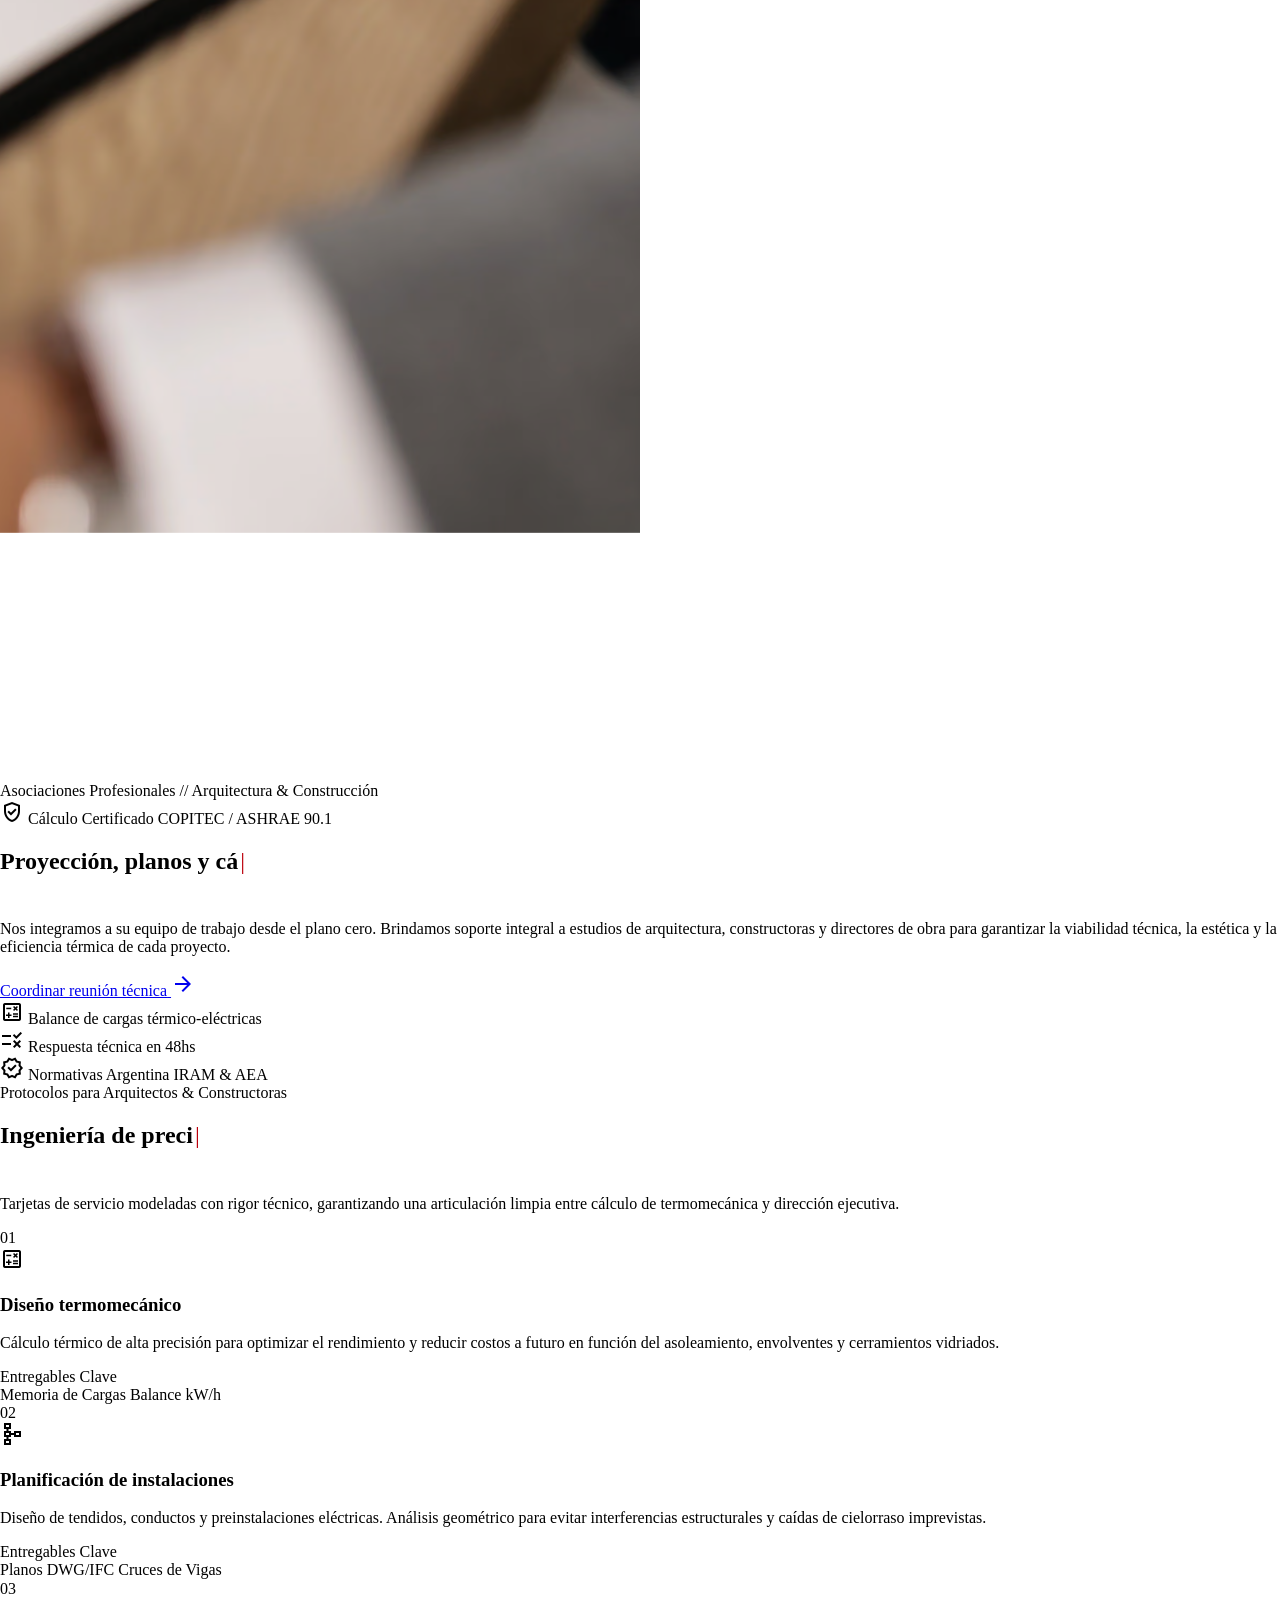
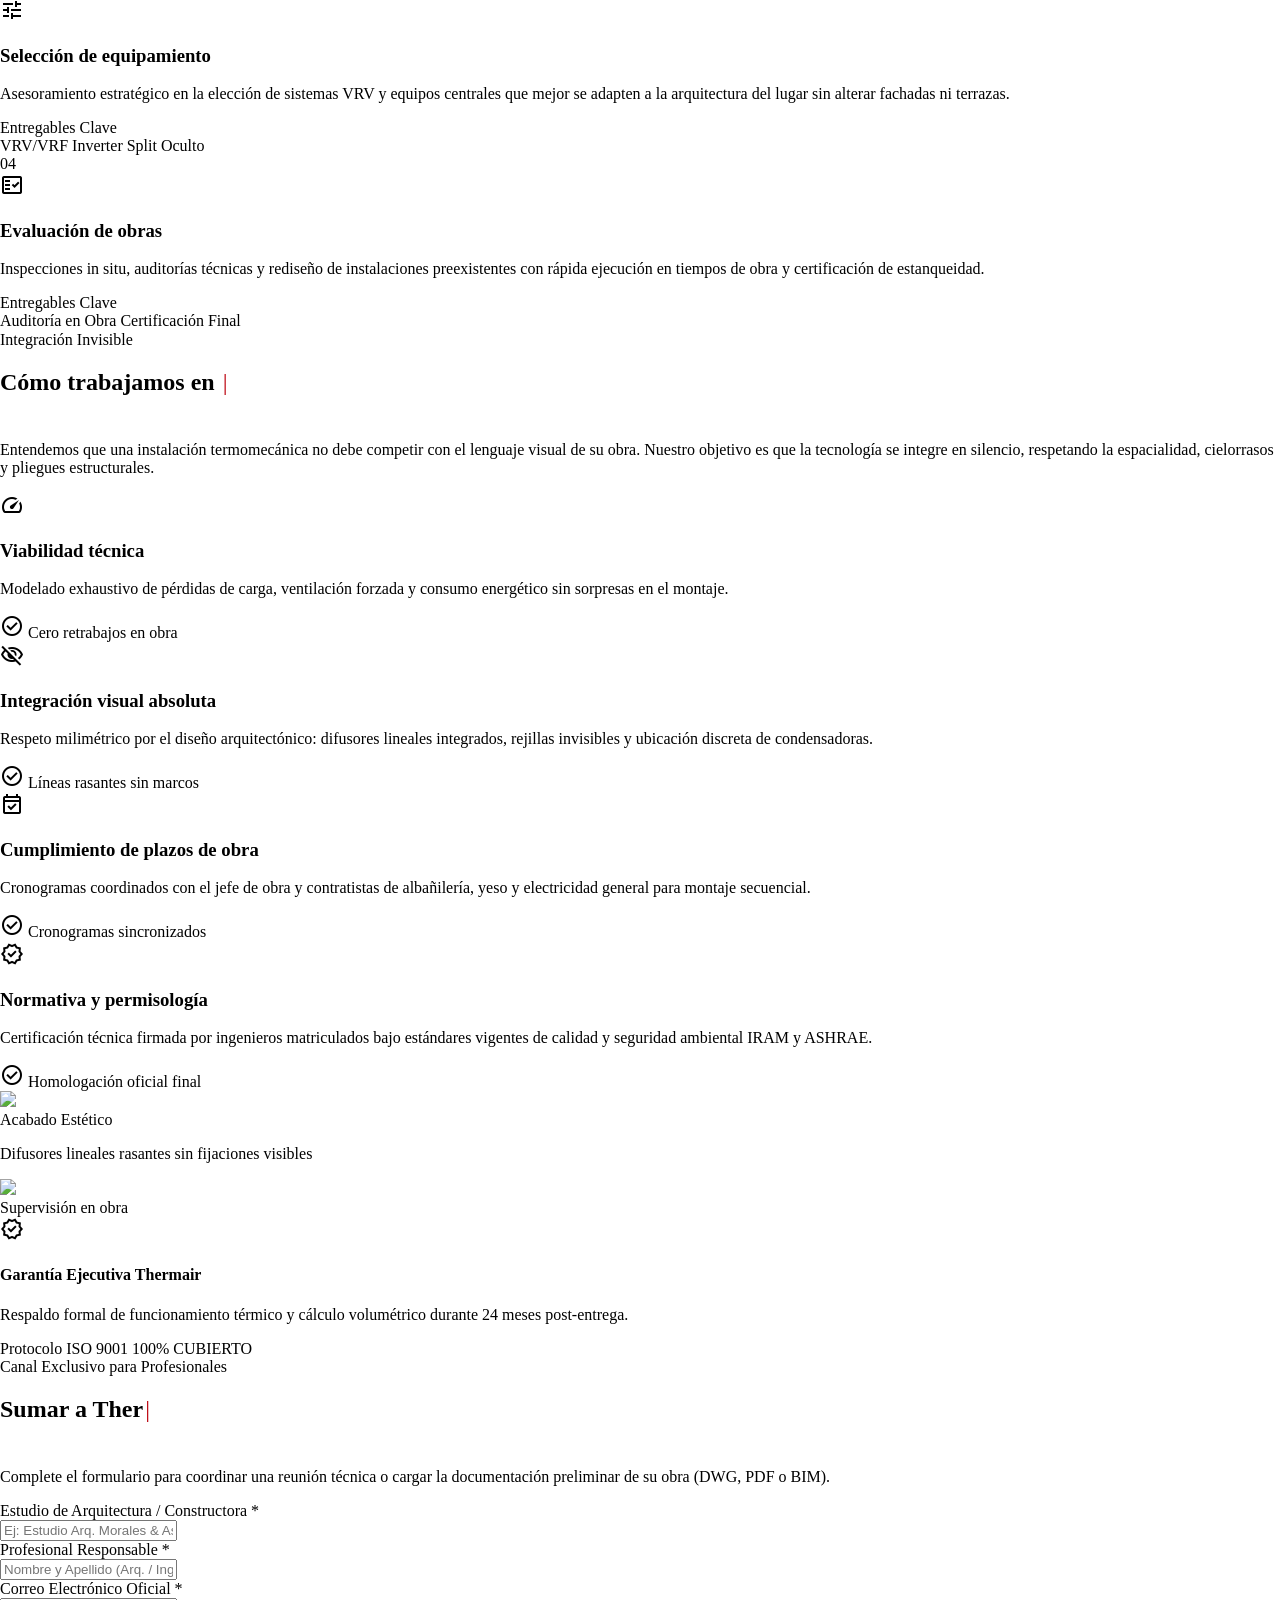
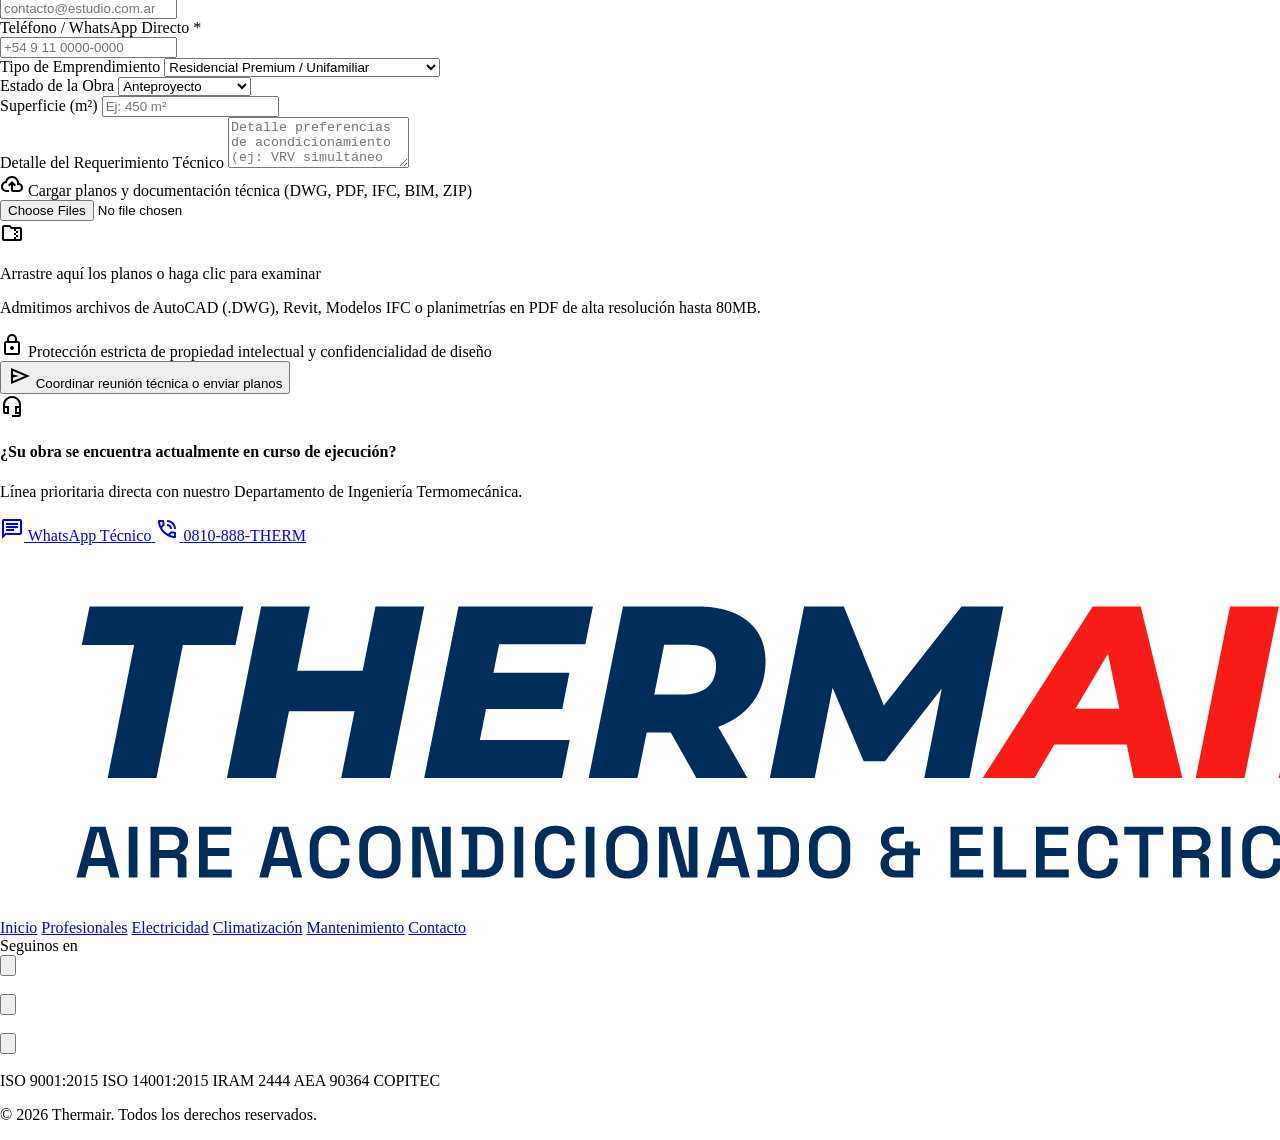
==== commit 4db01230: "Ajuste de opacidades de fondo mas blancas en electricidad y climatizacion, y actualizacion de assets" ====
--- a/alianzas.html
+++ b/alianzas.html
@@ -147,89 +147,105 @@
       transform: translateY(0) scale(0.97);
     }
 
-    /* Tipografía y estilos unificados para los botones del menú (Idéntica tipografía activo/inactivo) */
-    .nav-btn-link,
-    .nav-btn-active {
+    /* =========================================================================
+       NAVBAR PROPUESTA 1: LIQUID SLIDING CAPSULE & CTA PULSE
+       ========================================================================= */
+    .p1-nav-container {
+      position: relative;
+      background: rgba(240, 243, 255, 0.7);
+      backdrop-filter: blur(8px);
+      padding: 4px;
+      border-radius: 1rem;
+      border: 1px solid rgba(195, 198, 208, 0.35);
+      display: inline-flex;
+      align-items: center;
+      gap: 2px;
+    }
+    .menu-btn-base {
       font-family: 'Space Grotesk', sans-serif !important;
       font-size: 13.5px !important;
       line-height: 20px !important;
       font-weight: 600 !important;
       letter-spacing: 0.05em !important;
       text-transform: uppercase !important;
-      padding: 0.5rem 0.95rem !important;
+      padding: 0.45rem 0.95rem !important;
       border-radius: 0.75rem !important;
       display: inline-flex;
       align-items: center;
       justify-content: center;
-      transition: all 0.28s cubic-bezier(0.34, 1.56, 0.64, 1);
-    }
-
-    .nav-btn-active {
-      animation: activePulse 3.5s ease-in-out infinite;
-      box-shadow: 0 2px 8px rgba(0, 35, 75, 0.08);
-      background-color: #e7eeff !important;
+      text-decoration: none;
+      cursor: pointer;
+      user-select: none;
+    }
+    .p1-item {
+      position: relative;
+      z-index: 2;
+      transition: all 0.25s cubic-bezier(0.16, 1, 0.3, 1);
+      color: #43474f !important;
+    }
+    .p1-item:hover {
       color: #00234b !important;
-    }
-    .nav-btn-active:hover {
-      animation: none;
-      transform: translateY(-3px) scale(1.02);
-    }
-
-    .nav-btn-link {
-      color: #43474f !important;
-      background-color: transparent;
-      position: relative;
-    }
-    .nav-btn-link:hover {
-      color: #111c2d !important;
-      background-color: #f0f3ff !important;
-    }
-    .nav-btn-link::after {
-      content: '';
-      position: absolute;
-      bottom: 4px;
-      left: 50%;
-      width: 0;
-      height: 2px;
-      background: currentColor;
-      opacity: 0.7;
-      border-radius: 99px;
-      transform: translateX(-50%);
-      transition: width 0.25s cubic-bezier(0.16, 1, 0.3, 1);
-    }
-    .nav-btn-link:hover::after {
-      width: 60%;
-    }
-
-    /* Botón CTA con micro-movimiento vivo, oscilación de campana y hover con elevación */
-    @keyframes ctaAutonomousMove {
-      0%, 88%, 100% { transform: translateY(0); }
-      92% { transform: translateY(-3px); }
-      95% { transform: translateY(1px); }
-      97% { transform: translateY(0); }
-    }
-    @keyframes iconRing {
+      transform: translateY(-1px);
+    }
+    .p1-item.active {
+      color: #00234b !important;
+      background: #ffffff !important;
+      box-shadow: 0 3px 12px rgba(0, 35, 75, 0.12), 0 1px 3px rgba(0, 0, 0, 0.05) !important;
+    }
+    @keyframes ctaPulseGlow {
+      0%, 100% { box-shadow: 0 0 0 0 rgba(188, 0, 12, 0.4); }
+      50% { box-shadow: 0 0 0 7px rgba(188, 0, 12, 0); }
+    }
+    @keyframes phoneRing {
       0%, 100% { transform: rotate(0deg); }
       20% { transform: rotate(-15deg); }
       40% { transform: rotate(15deg); }
       60% { transform: rotate(-10deg); }
       80% { transform: rotate(5deg); }
     }
-    .cta-moving-btn {
-      animation: ctaAutonomousMove 6s ease-in-out infinite;
+    .p1-cta {
+      animation: ctaPulseGlow 3.5s infinite;
       transition: all 0.3s cubic-bezier(0.34, 1.56, 0.64, 1);
       font-family: 'Space Grotesk', sans-serif;
     }
-    .cta-moving-btn:hover {
-      animation: none;
+    .p1-cta:hover {
       transform: translateY(-2px) scale(1.02);
-      box-shadow: 0 8px 20px -3px rgba(188, 0, 12, 0.35);
-    }
-    .cta-moving-btn:hover .phone-icon {
-      animation: iconRing 0.6s ease;
-    }
-    .cta-moving-btn:active {
-      transform: translateY(0) scale(0.97);
+      box-shadow: 0 8px 20px -3px rgba(188, 0, 12, 0.45);
+    }
+    .group:hover .phone-icon-animate {
+      animation: phoneRing 0.6s ease;
+    }
+
+    /* =========================================================================
+       FOOTER PROPUESTA 2: TOOLTIP Y HOVER NAV
+       ========================================================================= */
+    .tooltip-bubble {
+      pointer-events: none;
+      opacity: 0;
+      transform: translate(-50%, 6px) scale(0.92);
+      transition: all 0.22s cubic-bezier(0.16, 1, 0.3, 1);
+    }
+    .group:hover .tooltip-bubble,
+    .group:focus-within .tooltip-bubble {
+      opacity: 1;
+      transform: translate(-50%, -8px) scale(1);
+    }
+    .footer-nav-link {
+      position: relative;
+      transition: color 0.2s ease;
+    }
+    .footer-nav-link::after {
+      content: '';
+      position: absolute;
+      left: 0;
+      bottom: -2px;
+      width: 0%;
+      height: 1.5px;
+      background-color: #bc000c;
+      transition: width 0.25s ease;
+    }
+    .footer-nav-link:hover::after {
+      width: 100%;
     }
   </style>
   <script src="https://cdn.tailwindcss.com"></script>
@@ -245,28 +261,28 @@
         <div class="flex items-center gap-space-md"><a class="flex items-center focus:outline-none transition-transform duration-300 hover:scale-[1.02]"
             href="index.html"><img alt="Thermair Logo" class="h-10 sm:h-12 w-auto object-contain"
               src="assets/thermair-logo.png" /></a></div>
-        <nav class="hidden xl:flex items-center gap-2">
+        <nav class="hidden xl:flex items-center p1-nav-container">
           <a aria-current="page"
-            class="menu-interactive-item nav-btn-active"
+            class="menu-btn-base p1-item active"
             href="alianzas.html">Profesionales</a>
-          <a class="menu-interactive-item nav-btn-link"
+          <a class="menu-btn-base p1-item"
             href="electricidad.html">Electricidad</a>
-          <a class="menu-interactive-item nav-btn-link"
+          <a class="menu-btn-base p1-item"
             href="climatizacion.html">Climatización</a>
-          <a class="menu-interactive-item nav-btn-link"
+          <a class="menu-btn-base p1-item"
             href="mantenimiento.html">Mantenimiento</a>
         </nav>
-        <div class="flex items-center gap-space-sm">
-          <a class="cta-moving-btn hidden sm:inline-flex items-center gap-1.5 bg-secondary text-on-secondary px-3.5 py-2 rounded-xl text-xs font-semibold uppercase tracking-wider shadow-sm group"
+        <div class="flex items-center gap-2.5">
+          <a class="p1-cta hidden sm:inline-flex items-center gap-1 bg-secondary text-white px-2.5 py-1.5 rounded-lg text-[11px] font-semibold uppercase tracking-wider shadow-sm group"
             data-path="contacto" href="index.html#contacto-tecnico">
-            <span class="material-symbols-outlined text-[15px] phone-icon transition-transform duration-300">call</span>
+            <span class="material-symbols-outlined text-[13px] phone-icon-animate transition-transform duration-300">call</span>
             <span>Solicitar Asesoramiento</span>
           </a>
           <button id="mobile-menu-btn" type="button"
-            class="xl:hidden p-2 rounded-xl text-primary hover:bg-surface-container transition-colors focus:outline-none"
+            class="xl:hidden p-1.5 rounded-lg text-primary hover:bg-surface-container transition-colors focus:outline-none"
             aria-label="Abrir menú"
             onclick="var m=document.getElementById('mobile-menu'); m.classList.toggle('hidden'); var icon=this.querySelector('.material-symbols-outlined'); if(m.classList.contains('hidden')){icon.innerText='menu';}else{icon.innerText='close';}"><span
-              class="material-symbols-outlined text-[26px]">menu</span></button>
+              class="material-symbols-outlined text-[24px]">menu</span></button>
         </div>
       </div>
     </div>
@@ -274,44 +290,37 @@
       class="hidden xl:hidden bg-surface-container-lowest border-b border-outline-variant/20 px-6 py-4 space-y-2 shadow-lg transition-all">
       <div class="space-y-1">
         <a href="alianzas.html"
-          class="block px-4 py-2.5 rounded-xl font-semibold uppercase tracking-wider text-xs bg-surface-container text-primary transition-all">Profesionales</a>
+          class="block px-3 py-2 rounded-lg font-semibold uppercase tracking-wider text-[11px] bg-surface-container text-primary transition-all">Profesionales</a>
         <a href="electricidad.html"
-          class="block px-4 py-2.5 rounded-xl font-semibold uppercase tracking-wider text-xs text-on-surface-variant hover:text-on-surface hover:bg-surface-container-low transition-all">Electricidad</a>
+          class="block px-3 py-2 rounded-lg font-semibold uppercase tracking-wider text-[11px] text-on-surface-variant hover:text-on-surface hover:bg-surface-container-low transition-all">Electricidad</a>
         <a href="climatizacion.html"
-          class="block px-4 py-2.5 rounded-xl font-semibold uppercase tracking-wider text-xs text-on-surface-variant hover:text-on-surface hover:bg-surface-container-low transition-all">Climatización</a>
+          class="block px-3 py-2 rounded-lg font-semibold uppercase tracking-wider text-[11px] text-on-surface-variant hover:text-on-surface hover:bg-surface-container-low transition-all">Climatización</a>
         <a href="mantenimiento.html"
-          class="block px-4 py-2.5 rounded-xl font-semibold uppercase tracking-wider text-xs text-on-surface-variant hover:text-on-surface hover:bg-surface-container-low transition-all">Mantenimiento</a>
+          class="block px-3 py-2 rounded-lg font-semibold uppercase tracking-wider text-[11px] text-on-surface-variant hover:text-on-surface hover:bg-surface-container-low transition-all">Mantenimiento</a>
       </div>
-      <div class="pt-3 border-t border-outline-variant/15">
+      <div class="pt-2 border-t border-outline-variant/15">
         <a href="index.html#contacto-tecnico" onclick="document.getElementById('mobile-menu').classList.add('hidden')"
-          class="cta-moving-btn flex items-center justify-center gap-1.5 w-full bg-secondary text-on-secondary px-3.5 py-2.5 rounded-xl text-xs font-semibold uppercase tracking-wider shadow-sm">
-          <span class="material-symbols-outlined text-[15px] phone-icon">call</span>
+          class="flex items-center justify-center gap-1 w-full bg-secondary text-white px-3 py-2 rounded-lg text-[11px] font-semibold uppercase tracking-wider shadow-sm">
+          <span class="material-symbols-outlined text-[13px] phone-icon-animate">call</span>
           <span>Solicitar Asesoramiento</span>
         </a>
       </div>
     </div>
   </header>
   <main class="w-full relative min-h-[calc(100vh-420px)]">
-    <!-- Video de Fondo Fijo en Ping-Pong Loop (Adelante y Atrás) -->
-    <div class="fixed inset-0 w-full h-full overflow-hidden pointer-events-none z-0">
-      <img id="alianzas-poster" src="assets/alianzas-poster.jpg" alt="Instalaciones Termomecánicas Thermair"
-        class="absolute inset-0 w-full h-full object-cover transition-opacity duration-700 opacity-100" />
-      <video id="alianzas-video" playsinline webkit-playsinline muted autoplay loop preload="auto"
-        class="absolute inset-0 w-full h-full object-cover opacity-0 transition-opacity duration-700"
-        poster="assets/alianzas-poster.jpg">
-        <source src="assets/alianzas-bg.mp4" type="video/mp4">
-      </video>
+    <!-- Fondo Fijo de Imagen con Desplazamiento Parallax Suave: aquitectura.avif -->
+    <div id="alianzas-bg-wrapper" class="fixed inset-0 w-full h-full overflow-hidden pointer-events-none z-0">
+      <img id="alianzas-bg" src="assets/aquitectura.avif" alt="Ingeniería y Arquitectura Thermair"
+        class="absolute top-0 left-1/2 object-cover will-change-transform"
+        style="width: max(100vw, 75vh); height: max(130vh, calc(100vw * 3520 / 2396)); min-width: 100vw; min-height: 100vh; transform: translate3d(-50%, 0, 0);" />
     </div>
 
     <div class="flex flex-col w-full relative z-10">
       <!-- HERO PROFESIONAL: ARQUITECTURA & CONSTRUCCIÓN -->
       <section
         class="relative w-full overflow-hidden min-h-[88vh] lg:min-h-[92vh] flex flex-col justify-between pt-28 pb-12">
-        <!-- Overlay translúcido de bajo contraste para dejar ver claramente el video de fondo -->
-        <div
-          class="absolute inset-0 bg-gradient-to-r from-surface/80 via-surface/45 to-transparent pointer-events-none">
-        </div>
-        <div class="absolute inset-0 bg-white/20 backdrop-blur-[2px] pointer-events-none"></div>
+        <!-- Overlay translúcido: blanco al 30% sin blur -->
+        <div class="absolute inset-0 bg-white/30 pointer-events-none"></div>
         <div class="absolute inset-0 opacity-[0.035] pointer-events-none"
           style="background-image: radial-gradient(#10396b 1px, transparent 1px); background-size: 24px 24px;"></div>
 
@@ -383,9 +392,8 @@
       </section>
       <!-- SECCIÓN 2: INGENIERÍA DE PRECISIÓN APLICADA A LA CONSTRUCCIÓN (4 TARJETAS MODULARES) -->
       <section class="relative w-full overflow-hidden py-space-xl z-10">
-        <!-- Overlay translúcido de bajo contraste para dejar ver claramente el video de fondo -->
-        <div class="absolute inset-0 bg-surface-container-low/65 backdrop-blur-md pointer-events-none"></div>
-        <div class="absolute inset-0 bg-white/20 backdrop-blur-[2px] pointer-events-none"></div>
+        <!-- Overlay translúcido: blanco al 50% con un poco de blur (backdrop-blur-sm) -->
+        <div class="absolute inset-0 bg-white/50 backdrop-blur-sm pointer-events-none"></div>
         <div class="absolute inset-0 opacity-[0.035] pointer-events-none"
           style="background-image: radial-gradient(#10396b 1px, transparent 1px); background-size: 24px 24px;"></div>
 
@@ -551,11 +559,8 @@
       </section>
       <!-- SECCIÓN 3: CÓMO TRABAJAMOS EN SINERGIA CON SU ESTUDIO -->
       <section class="relative w-full overflow-hidden py-space-xl z-10">
-        <!-- Overlay translúcido de bajo contraste para dejar ver claramente el video de fondo (igual al Hero) -->
-        <div
-          class="absolute inset-0 bg-gradient-to-r from-surface/80 via-surface/45 to-transparent pointer-events-none">
-        </div>
-        <div class="absolute inset-0 bg-white/20 backdrop-blur-[2px] pointer-events-none"></div>
+        <!-- Overlay translúcido: blanco al 50% sin blur -->
+        <div class="absolute inset-0 bg-white/50 pointer-events-none"></div>
         <div class="absolute inset-0 opacity-[0.035] pointer-events-none"
           style="background-image: radial-gradient(#10396b 1px, transparent 1px); background-size: 24px 24px;"></div>
 
@@ -954,52 +959,65 @@
       })();
     </script>
 
-    <!-- Script de Inicialización y Autoplay Silencioso para Video de Fondo (iOS / Safari Compatible) -->
+    <!-- Script de Desplazamiento Parallax Suave (Lerp) para el fondo vertical -->
     <script>
       (function () {
-        const video = document.getElementById('alianzas-video');
-        const poster = document.getElementById('alianzas-poster');
-        if (!video) return;
-
-        video.muted = true;
-        video.defaultMuted = true;
-        video.playsInline = true;
-        video.setAttribute('muted', '');
-        video.setAttribute('playsinline', '');
-        video.setAttribute('webkit-playsinline', '');
-
-        function revealVideo() {
-          video.classList.remove('opacity-0');
-          video.classList.add('opacity-100');
-          if (poster) {
-            poster.classList.remove('opacity-100');
-            poster.classList.add('opacity-0');
+        const bgImg = document.getElementById('alianzas-bg');
+        if (!bgImg) return;
+
+        let currentProgress = 0;
+        let targetProgress = 0;
+        let isRunning = false;
+
+        function calculateTarget() {
+          const windowH = window.innerHeight;
+          const docH = document.documentElement.scrollHeight;
+          const maxScroll = docH - windowH;
+          if (maxScroll > 0) {
+            const scrollY = window.pageYOffset || document.documentElement.scrollTop;
+            targetProgress = Math.min(Math.max(scrollY / maxScroll, 0), 1);
           }
         }
 
-        function startPlayback() {
-          const p = video.play();
-          if (p !== undefined) {
-            p.then(revealVideo).catch(() => { });
+        function updateParallax() {
+          const diff = targetProgress - currentProgress;
+          if (Math.abs(diff) > 0.0004) {
+            currentProgress += diff * 0.085;
+          } else {
+            currentProgress = targetProgress;
+            isRunning = false;
+          }
+
+          const imgH = bgImg.offsetHeight;
+          const windowH = window.innerHeight;
+          const maxTranslate = Math.max(imgH - windowH, 0);
+          const translateY = -currentProgress * maxTranslate;
+
+          bgImg.style.transform = `translate3d(-50%, ${translateY.toFixed(2)}px, 0)`;
+
+          if (isRunning) {
+            requestAnimationFrame(updateParallax);
           }
         }
 
-        video.addEventListener('loadeddata', revealVideo, { once: true });
-        video.addEventListener('playing', revealVideo, { once: true });
-        video.addEventListener('canplay', () => {
-          startPlayback();
-        }, { once: true });
-
-        // Intento inmediato de reproducción
-        startPlayback();
-
-        // Desbloqueo garantizado con cualquier interacción táctil en iPhone/iPad
-        const unlockEvents = ['touchstart', 'touchmove', 'scroll', 'click'];
-        function onInteraction() {
-          startPlayback();
-          unlockEvents.forEach(evt => window.removeEventListener(evt, onInteraction));
+        function onScrollActivity() {
+          calculateTarget();
+          if (!isRunning) {
+            isRunning = true;
+            requestAnimationFrame(updateParallax);
+          }
         }
-        unlockEvents.forEach(evt => window.addEventListener(evt, onInteraction, { passive: true, once: true }));
+
+        window.addEventListener('scroll', onScrollActivity, { passive: true });
+        window.addEventListener('resize', onScrollActivity, { passive: true });
+
+        // Inicialización inmediata sincronizada
+        calculateTarget();
+        currentProgress = targetProgress;
+        const imgH = bgImg.offsetHeight;
+        const windowH = window.innerHeight;
+        const maxTranslate = Math.max(imgH - windowH, 0);
+        bgImg.style.transform = `translate3d(-50%, ${(-currentProgress * maxTranslate).toFixed(2)}px, 0)`;
       })();
     </script>
 
@@ -1136,20 +1154,107 @@
         }
       })();
     </script>
-  </main> <!-- =========================================================================
-       FOOTER INSTITUCIONAL (Solo Logo sin texto redundante)
+  </main>
+  <!-- =========================================================================
+       FOOTER INSTITUCIONAL - PROPUESTA 2: MINIMALISTA EJECUTIVO
        ========================================================================= -->
-  <footer class="relative z-30 bg-[#00234b] text-white/80 py-12 border-t border-white/10 text-xs">
-    <div class="max-w-7xl mx-auto px-6 lg:px-12 flex flex-col sm:flex-row items-center justify-between gap-6">
-      <div class="flex items-center">
-        <img alt="Thermair Logo" class="h-8 w-auto brightness-0 invert" src="assets/thermair-logo.png" />
+  <footer class="relative z-30 bg-gradient-to-b from-[#00234b] to-[#001730] text-white/80 border-t border-white/10 font-body">
+    <div class="max-w-7xl mx-auto px-6 lg:px-12 py-10 space-y-8">
+      
+      <!-- Fila Superior: Logo, Links y Redes Sociales -->
+      <div class="flex flex-col lg:flex-row items-center justify-between gap-6 pb-6 border-b border-white/10">
+        
+        <!-- Logo en Blanco -->
+        <a href="index.html" class="flex items-center focus:outline-none transition-transform hover:scale-[1.02]">
+          <img src="assets/thermair-logo.png" alt="Thermair Logo" class="h-8 w-auto brightness-0 invert" />
+        </a>
+
+        <!-- Links de Páginas en Horizontal -->
+        <nav class="flex flex-wrap items-center justify-center gap-x-6 gap-y-2 text-xs font-headline font-medium text-white/70">
+          <a href="index.html" class="footer-nav-link hover:text-white transition-colors">Inicio</a>
+          <a href="alianzas.html" class="footer-nav-link hover:text-white transition-colors">Profesionales</a>
+          <a href="electricidad.html" class="footer-nav-link hover:text-white transition-colors">Electricidad</a>
+          <a href="climatizacion.html" class="footer-nav-link hover:text-white transition-colors">Climatización</a>
+          <a href="mantenimiento.html" class="footer-nav-link hover:text-white transition-colors">Mantenimiento</a>
+          <a href="index.html#contacto-tecnico" class="footer-nav-link hover:text-white transition-colors">Contacto</a>
+        </nav>
+
+        <!-- Seguinos en + 3 Iconos con Rollover "Próximamente" -->
+        <div class="flex items-center gap-3">
+          <span class="text-xs font-headline font-semibold text-white/70 uppercase tracking-wider">
+            Seguinos en
+          </span>
+          
+          <div class="flex items-center gap-2">
+            <!-- LinkedIn -->
+            <div class="relative group">
+              <button type="button" aria-label="LinkedIn"
+                class="w-9 h-9 rounded-lg bg-white/5 hover:bg-white/15 text-white/80 hover:text-white flex items-center justify-center transition-all border border-white/10 hover:border-white/30 focus:outline-none">
+                <svg class="w-3.5 h-3.5 fill-current" viewBox="0 0 24 24">
+                  <path d="M19 3a2 2 0 0 1 2 2v14a2 2 0 0 1-2 2H5a2 2 0 0 1-2-2V5a2 2 0 0 1 2-2h14m-.5 15.5v-5.3a3.26 3.26 0 0 0-3.26-3.26c-.85 0-1.84.52-2.28 1.3v-1.11h-2.79v8.37h2.79v-4.93c0-.77.62-1.4 1.39-1.4a1.4 1.4 0 0 1 1.4 1.4v4.93h2.75M6.46 10.9v8.37H9.2V10.9H6.46M7.83 6.45a1.64 1.64 0 1 0 0 3.28 1.64 1.64 0 0 0 0-3.28Z"/>
+                </svg>
+              </button>
+              <div class="tooltip-bubble absolute left-1/2 bottom-full mb-1 z-50">
+                <div class="bg-secondary text-white text-[10px] font-headline font-semibold px-2 py-0.5 rounded shadow whitespace-nowrap">
+                  Próximamente
+                </div>
+                <div class="w-1.5 h-1.5 bg-secondary rotate-45 mx-auto -mt-1"></div>
+              </div>
+            </div>
+
+            <!-- Instagram -->
+            <div class="relative group">
+              <button type="button" aria-label="Instagram"
+                class="w-9 h-9 rounded-lg bg-white/5 hover:bg-white/15 text-white/80 hover:text-white flex items-center justify-center transition-all border border-white/10 hover:border-white/30 focus:outline-none">
+                <svg class="w-3.5 h-3.5 fill-current" viewBox="0 0 24 24">
+                  <path d="M12 2.163c3.204 0 3.584.012 4.85.07 3.252.148 4.771 1.691 4.919 4.919.058 1.265.069 1.645.069 4.849 0 3.205-.012 3.584-.069 4.849-.149 3.225-1.664 4.771-4.919 4.919-1.266.058-1.644.07-4.85.07-3.204 0-3.584-.012-4.849-.07-3.26-.149-4.771-1.699-4.919-4.92-.058-1.265-.07-1.644-.07-4.849 0-3.204.013-3.583.07-4.849.149-3.227 1.664-4.771 4.919-4.919 1.266-.057 1.645-.069 4.849-.069zm0-2.163c-3.259 0-3.667.014-4.947.072-4.358.2-6.78 2.618-6.98 6.98-.059 1.281-.073 1.689-.073 4.948 0 3.259.014 3.668.072 4.948.2 4.358 2.618 6.78 6.98 6.98 1.281.058 1.689.072 4.948.072 3.259 0 3.668-.014 4.948-.072 4.354-.2 6.782-2.618 6.979-6.98.059-1.28.073-1.689.073-4.948 0-3.259-.014-3.667-.072-4.947-.196-4.354-2.617-6.78-6.979-6.98-1.281-.059-1.69-.073-4.949-.073zm0 5.838a6.162 6.162 0 1 0 0 12.324 6.162 6.162 0 0 0 0-12.324zm0 10.162a3.999 3.999 0 1 1 0-7.998 3.999 3.999 0 0 1 0 7.998zm6.406-11.845a1.44 1.44 0 1 0 0 2.881 1.44 1.44 0 0 0 0-2.881z"/>
+                </svg>
+              </button>
+              <div class="tooltip-bubble absolute left-1/2 bottom-full mb-1 z-50">
+                <div class="bg-secondary text-white text-[10px] font-headline font-semibold px-2 py-0.5 rounded shadow whitespace-nowrap">
+                  Próximamente
+                </div>
+                <div class="w-1.5 h-1.5 bg-secondary rotate-45 mx-auto -mt-1"></div>
+              </div>
+            </div>
+
+            <!-- YouTube -->
+            <div class="relative group">
+              <button type="button" aria-label="YouTube"
+                class="w-9 h-9 rounded-lg bg-white/5 hover:bg-white/15 text-white/80 hover:text-white flex items-center justify-center transition-all border border-white/10 hover:border-white/30 focus:outline-none">
+                <svg class="w-3.5 h-3.5 fill-current" viewBox="0 0 24 24">
+                  <path d="M23.498 6.186a3.016 3.016 0 0 0-2.122-2.136C19.505 3.545 12 3.545 12 3.545s-7.505 0-9.377.505A3.017 3.017 0 0 0 .502 6.186C0 8.07 0 12 0 12s0 3.93.502 5.814a3.016 3.016 0 0 0 2.122 2.136c1.871.505 9.376.505 9.376.505s7.505 0 9.377-.505a3.015 3.015 0 0 0 2.122-2.136C24 15.93 24 12 24 12s0-3.93-.502-5.814zM9.545 15.568V8.432L15.818 12l-6.273 3.568z"/>
+                </svg>
+              </button>
+              <div class="tooltip-bubble absolute left-1/2 bottom-full mb-1 z-50">
+                <div class="bg-secondary text-white text-[10px] font-headline font-semibold px-2 py-0.5 rounded shadow whitespace-nowrap">
+                  Próximamente
+                </div>
+                <div class="w-1.5 h-1.5 bg-secondary rotate-45 mx-auto -mt-1"></div>
+              </div>
+            </div>
+          </div>
+        </div>
+
       </div>
-      <div class="flex flex-wrap items-center justify-center gap-6 text-white/60">
-        <span>Normativa IRAM 2444</span>
-        <span>Normativa AEA 90364</span>
-        <span>Matrícula COPITEC</span>
-        <span>© 2026 Thermair. Todos los derechos reservados.</span>
+
+      <!-- Fila Inferior: Nomenclatura ISO y Copyright -->
+      <div class="flex flex-col md:flex-row items-center justify-between gap-4 text-xs">
+        <!-- Nomenclatura ISO / IRAM en pastillas compactas -->
+        <div class="flex flex-wrap items-center justify-center gap-2 text-[11px] text-white/70">
+          <span class="px-2 py-0.5 rounded bg-white/5 border border-white/10 font-mono text-cyan-300">ISO 9001:2015</span>
+          <span class="px-2 py-0.5 rounded bg-white/5 border border-white/10 font-mono text-emerald-400">ISO 14001:2015</span>
+          <span class="px-2 py-0.5 rounded bg-white/5 border border-white/10 font-mono text-white/80">IRAM 2444</span>
+          <span class="px-2 py-0.5 rounded bg-white/5 border border-white/10 font-mono text-white/80">AEA 90364</span>
+          <span class="px-2 py-0.5 rounded bg-white/5 border border-white/10 font-mono text-white/80">COPITEC</span>
+        </div>
+
+        <!-- Copyright -->
+        <p class="text-white/60 text-center md:text-right">
+          © 2026 Thermair. Todos los derechos reservados.
+        </p>
       </div>
+
     </div>
   </footer>
 </body>
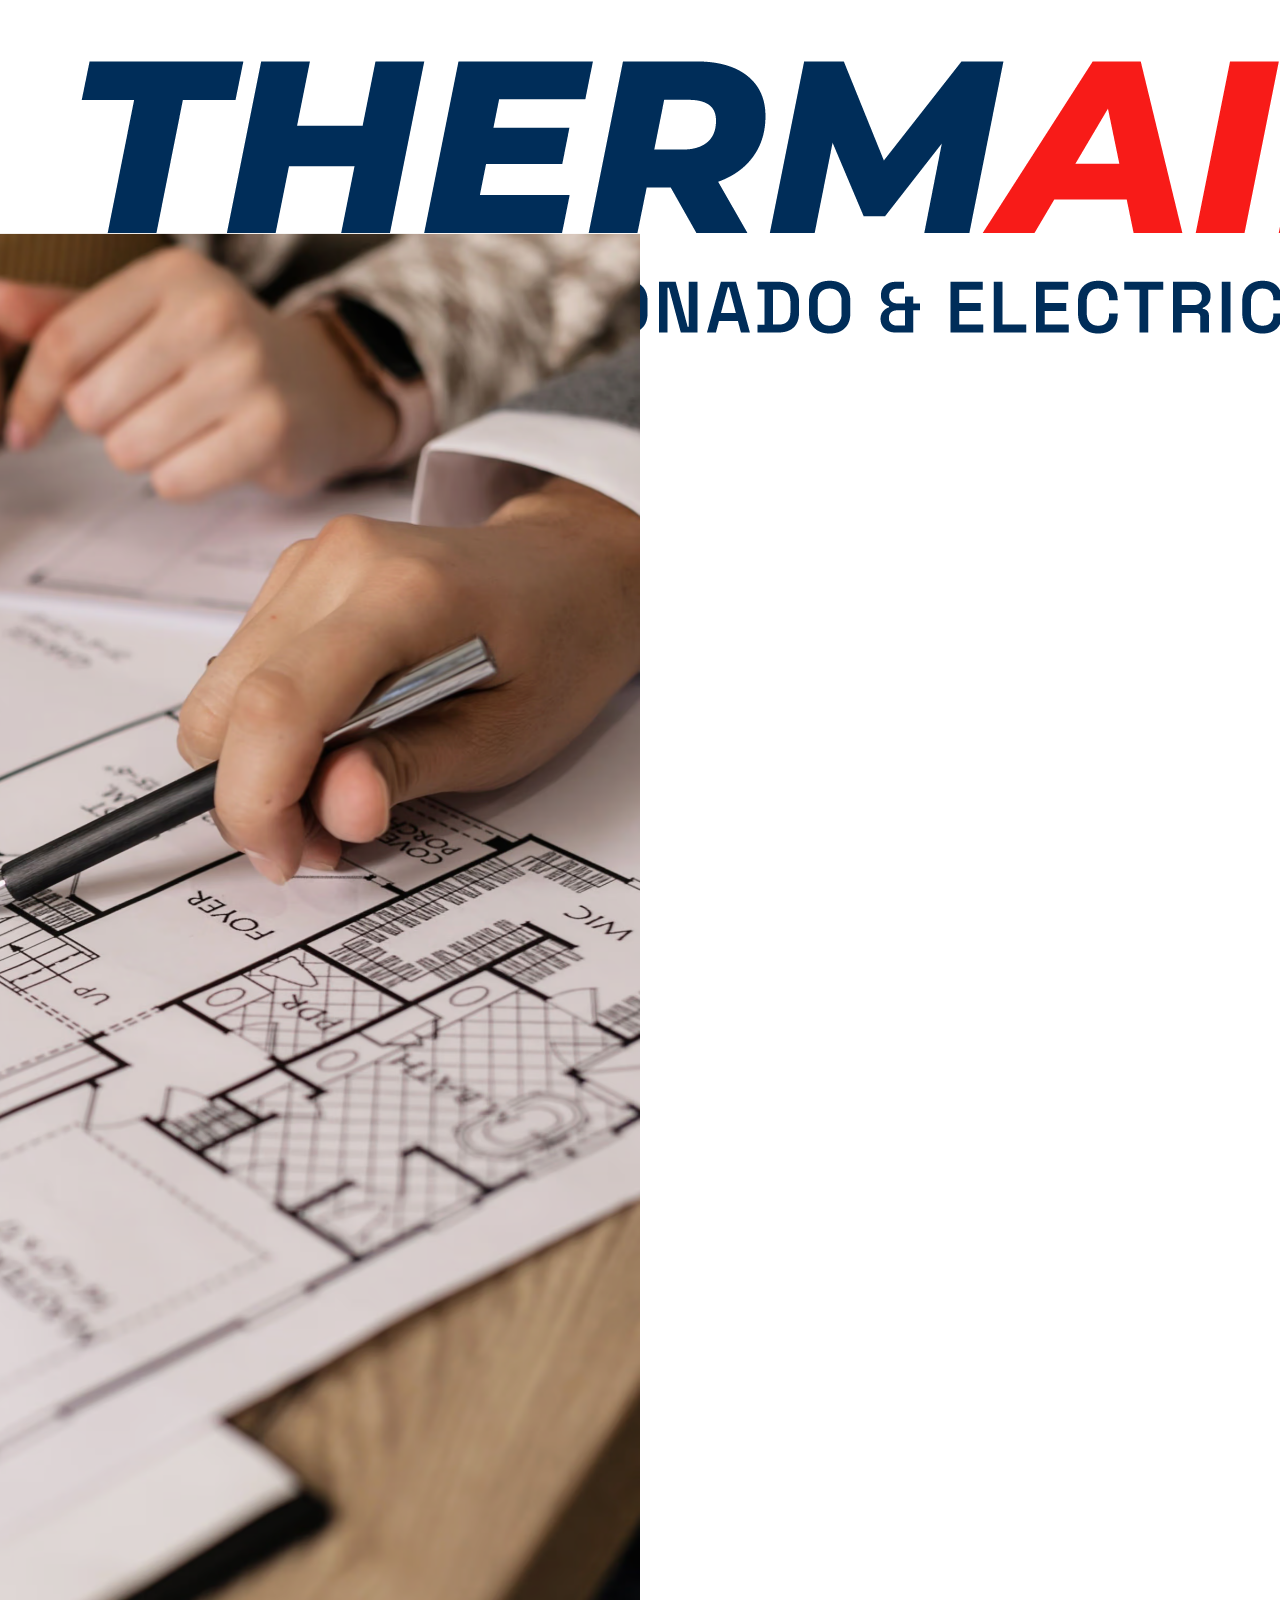
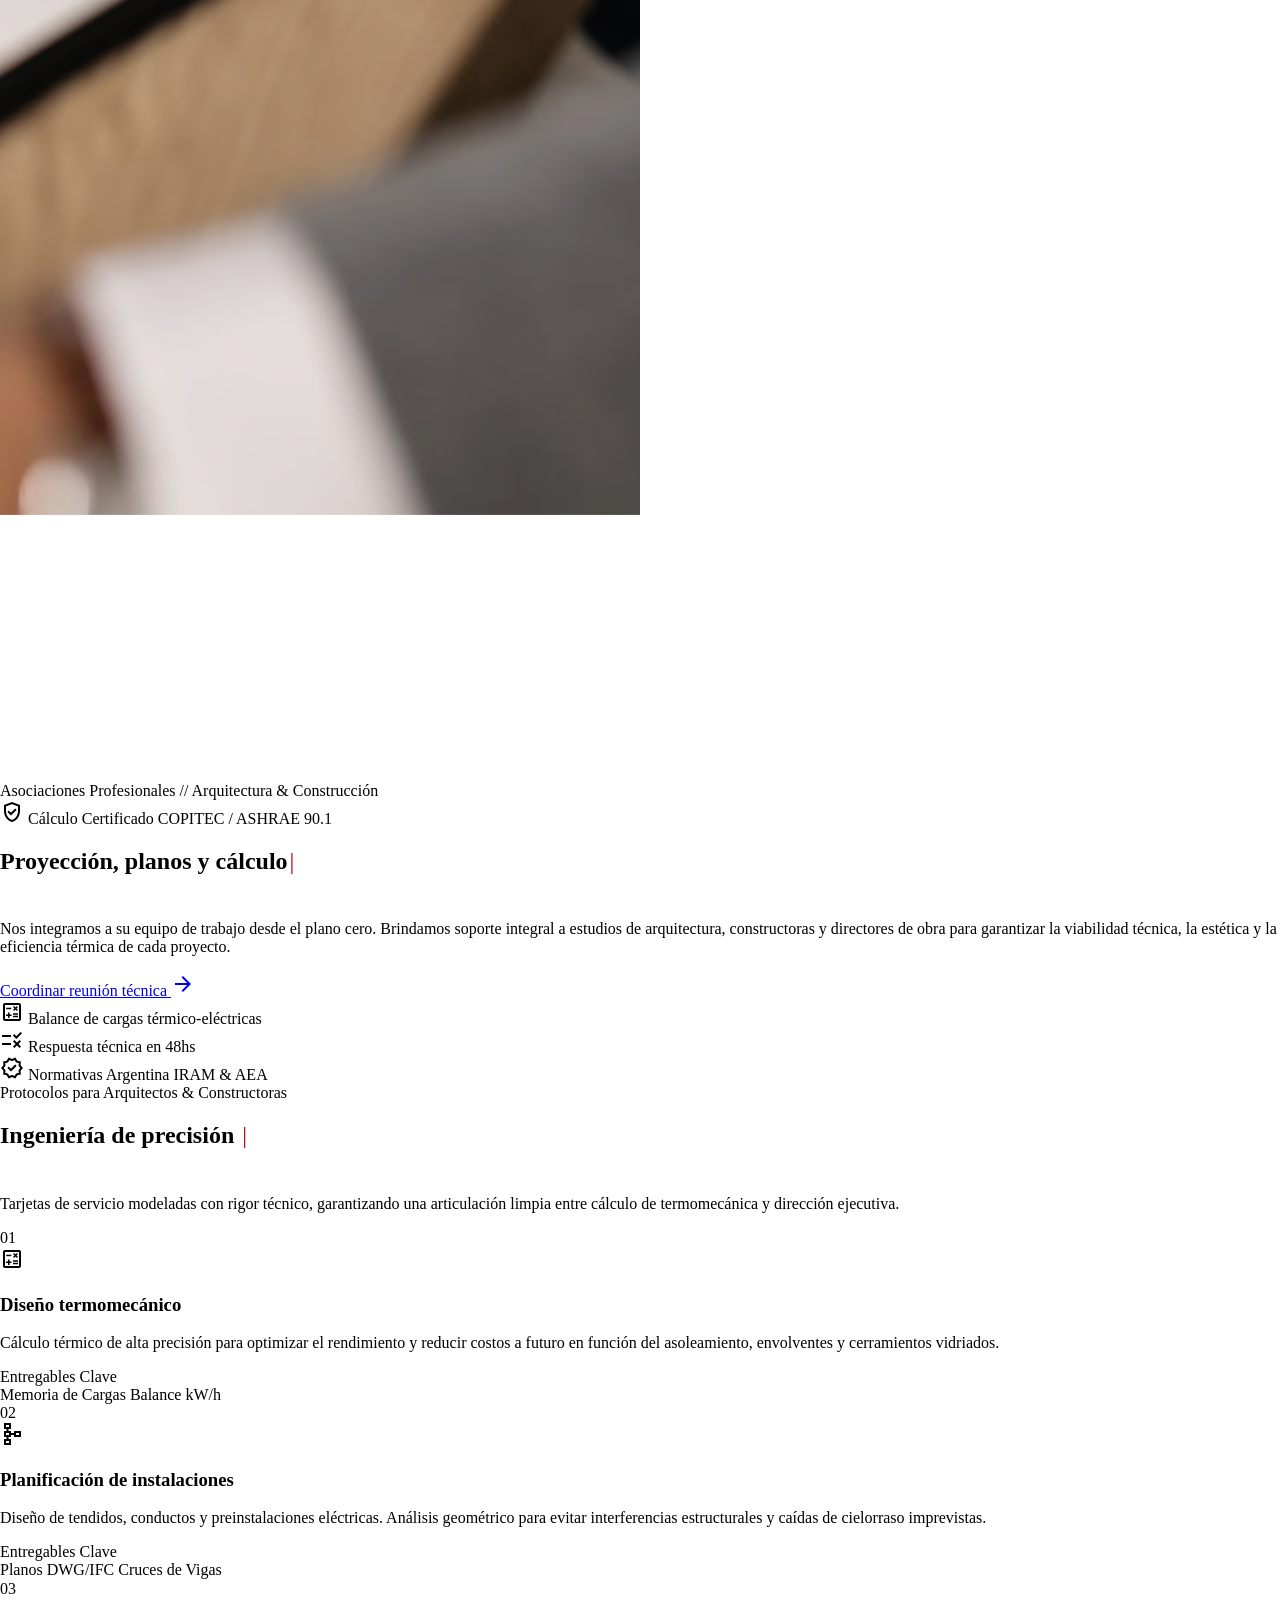
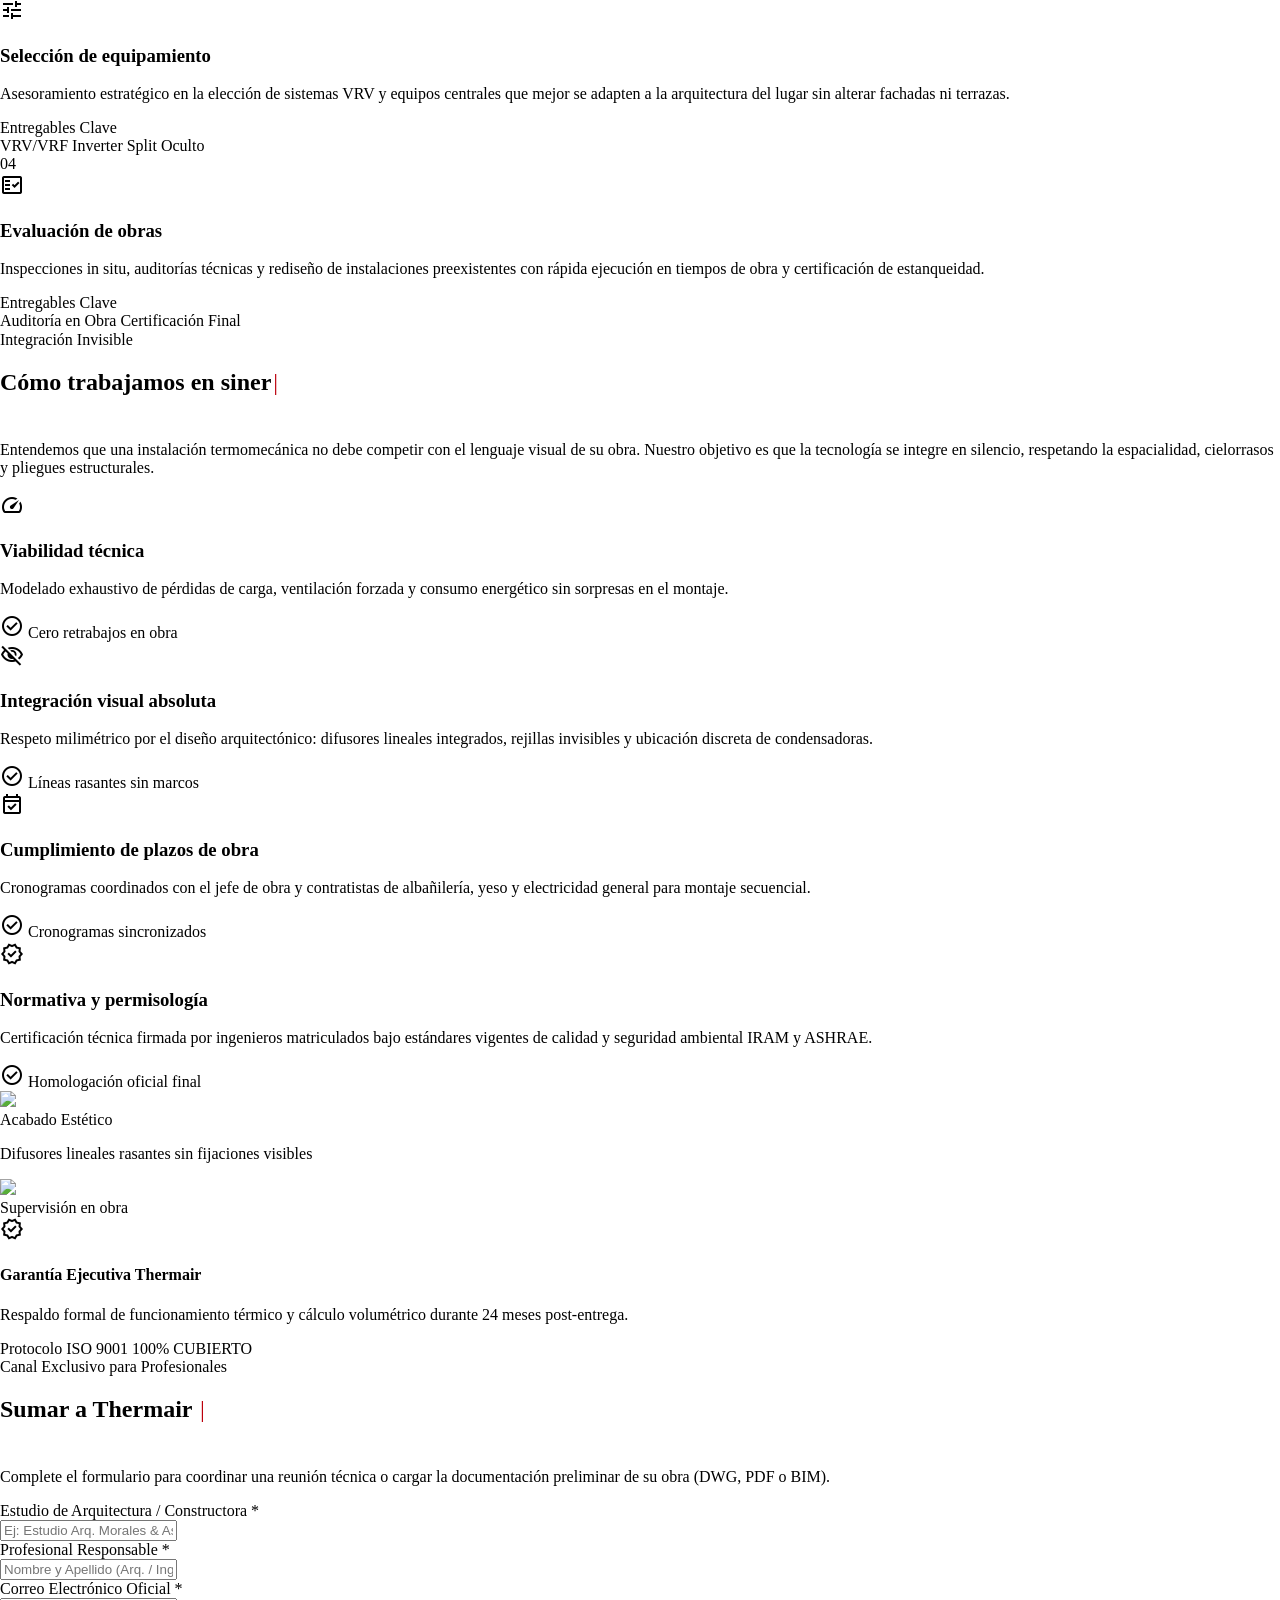
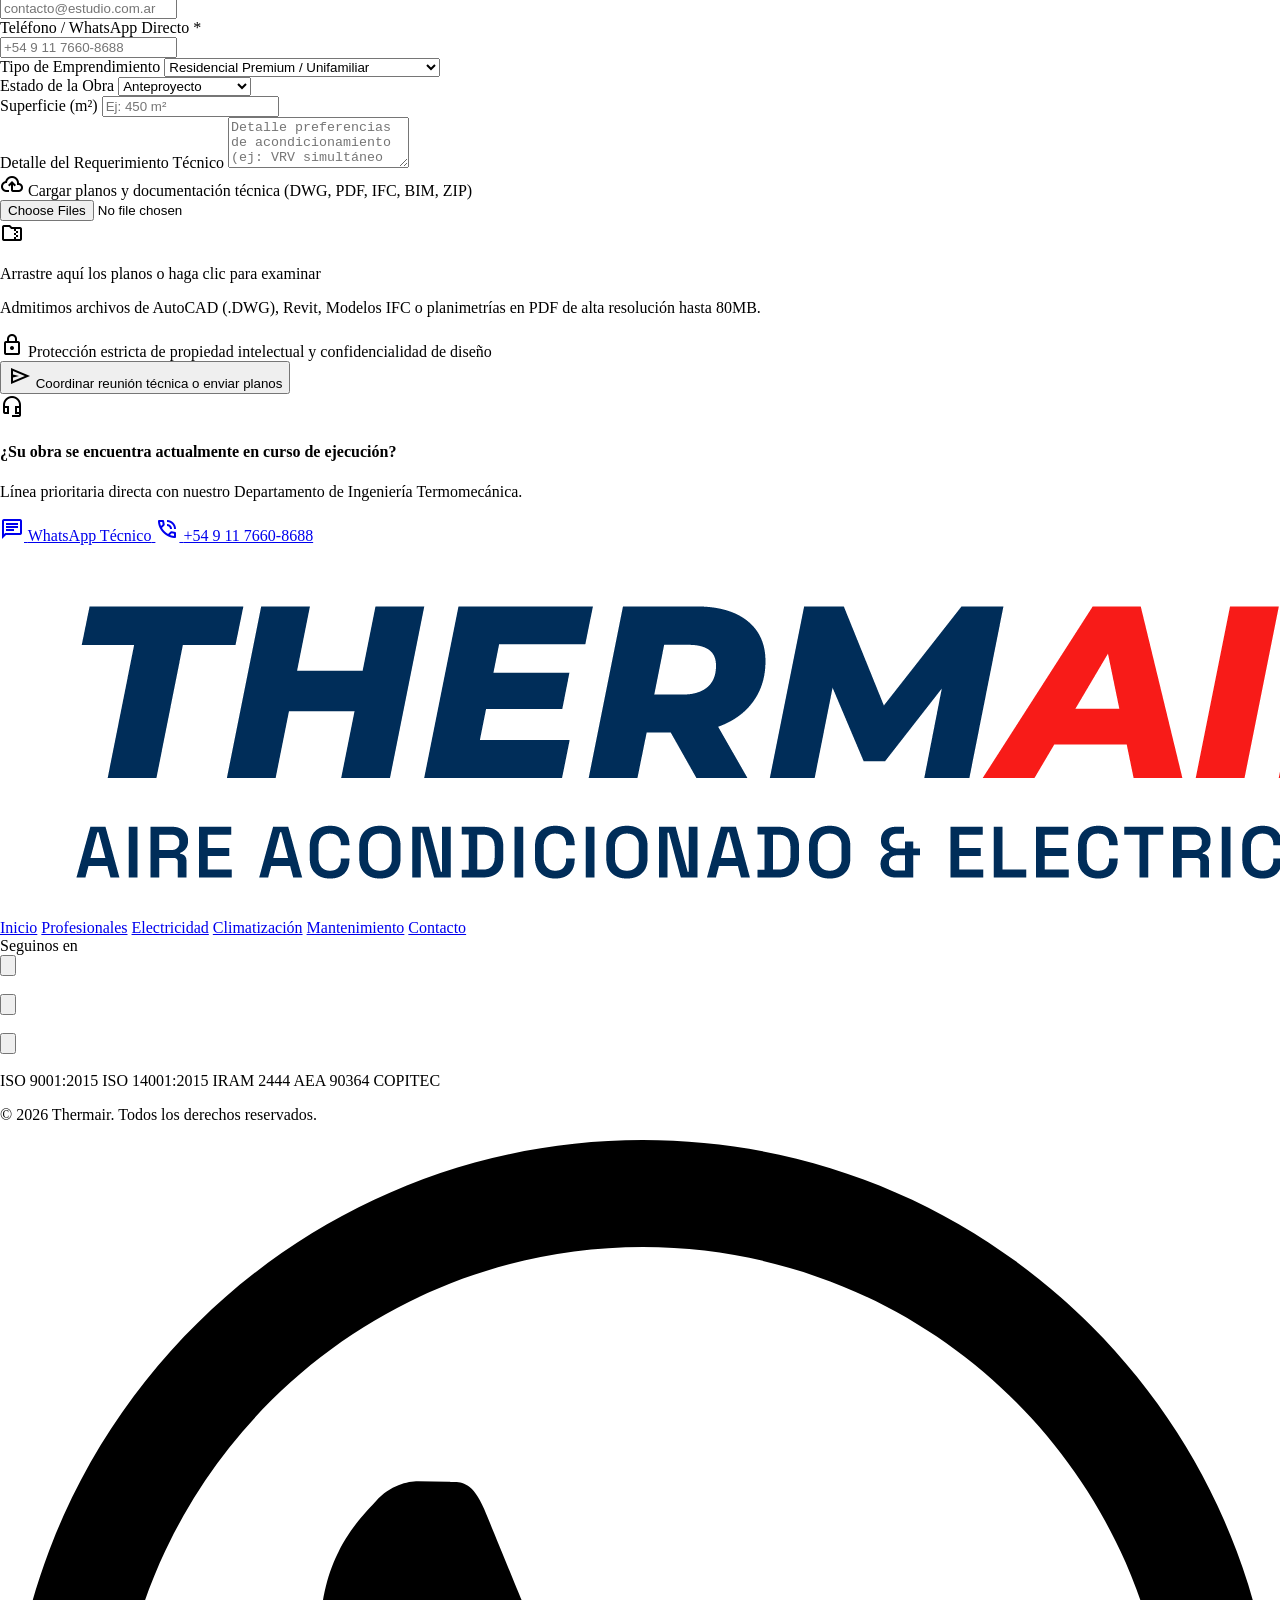
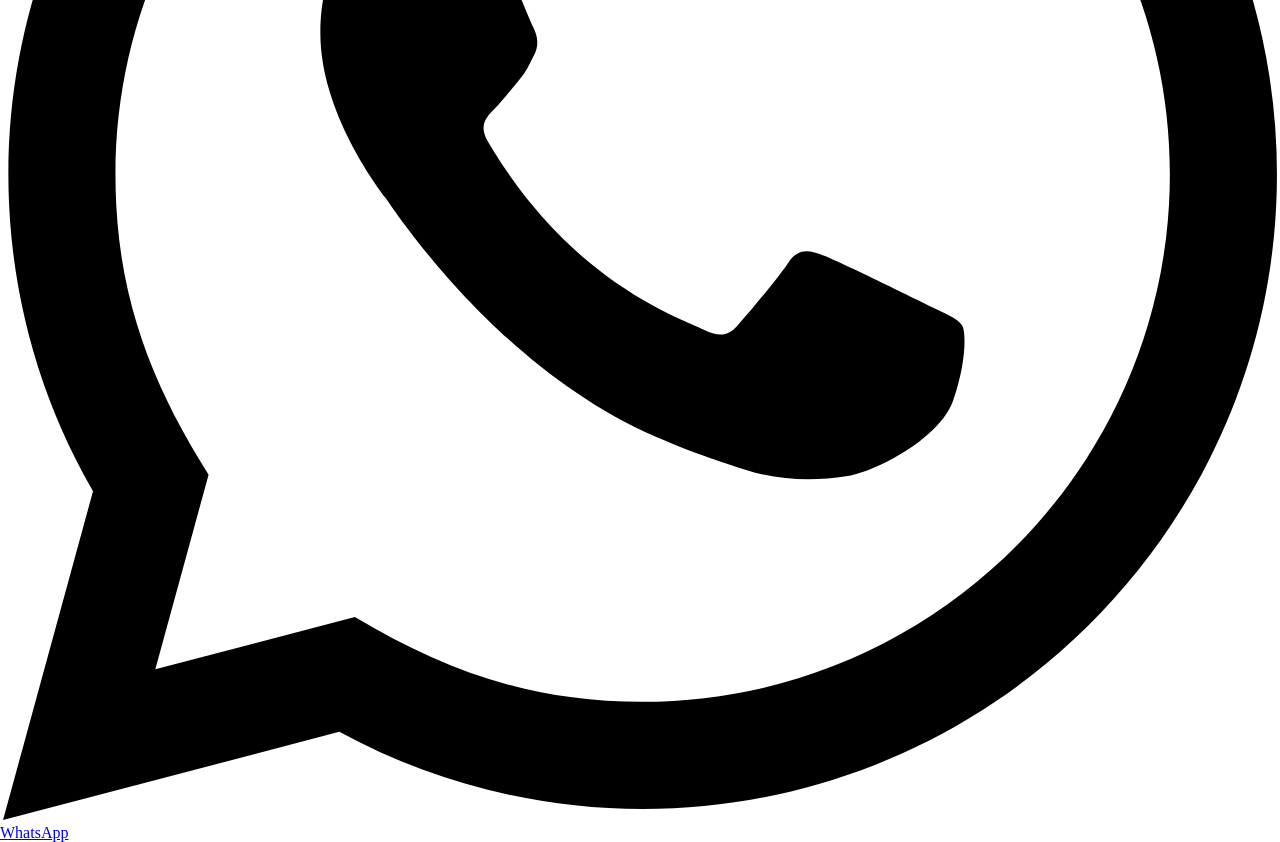
==== commit ff0cefad: "feat: boton flotante de WhatsApp y actualizacion de telefono a +54 9 11 7660-8688" ====
--- a/alianzas.html
+++ b/alianzas.html
@@ -796,7 +796,7 @@
                   <div class="relative">
                     <input
                       class="w-full bg-surface px-4 py-3 rounded-xl font-body-md text-body-md text-on-surface placeholder:text-outline/60 focus:bg-surface-container-lowest focus:outline-none transition-all shadow-sm"
-                      placeholder="+54 9 11 0000-0000" required="" type="tel" />
+                      placeholder="+54 9 11 7660-8688" required="" type="tel" />
                   </div>
                 </div>
                 <!-- Tipo de Emprendimiento -->
@@ -899,14 +899,14 @@
             </div>
             <div class="flex items-center gap-3 shrink-0">
               <a class="inline-flex items-center gap-2 bg-surface-container-lowest text-primary-container px-4 py-2.5 rounded-xl font-label-lg text-label-lg shadow-sm hover:bg-surface-container transition-all"
-                href="https://wa.me/5491100000000" target="_blank">
+                href="https://wa.me/5491176608688" target="_blank">
                 <span class="material-symbols-outlined text-[18px] text-secondary">chat</span>
                 <span>WhatsApp Técnico</span>
               </a>
               <a class="inline-flex items-center gap-2 bg-secondary text-on-secondary px-4 py-2.5 rounded-xl font-label-lg text-label-lg shadow-sm hover:bg-secondary-container transition-all"
-                href="tel:08108888437">
+                href="tel:+5491176608688">
                 <span class="material-symbols-outlined text-[18px]">phone_in_talk</span>
-                <span>0810-888-THERM</span>
+                <span>+54 9 11 7660-8688</span>
               </a>
             </div>
           </div>
@@ -1257,6 +1257,17 @@
 
     </div>
   </footer>
+  <!-- Botón Flotante de WhatsApp -->
+  <a href="https://wa.me/5491176608688?text=Hola%20Thermair,%20quisiera%20hacer%20una%20consulta."
+     target="_blank"
+     rel="noopener noreferrer"
+     aria-label="Contactar por WhatsApp"
+     class="fixed bottom-5 right-5 sm:bottom-6 sm:right-6 z-50 flex items-center gap-2 bg-[#25D366] hover:bg-[#20bd5a] text-white p-3.5 sm:px-4 sm:py-3 rounded-full shadow-[0_4px_20px_rgba(37,211,102,0.4)] hover:shadow-[0_6px_25px_rgba(37,211,102,0.6)] hover:scale-105 active:scale-95 transition-all duration-300 group">
+    <svg class="w-6 h-6 fill-current shrink-0" viewBox="0 0 24 24">
+      <path d="M.057 24l1.687-6.163c-1.041-1.804-1.588-3.849-1.587-5.946.003-6.556 5.338-11.891 11.893-11.891 3.181.001 6.167 1.24 8.413 3.488 2.245 2.248 3.481 5.236 3.48 8.414-.003 6.557-5.338 11.892-11.893 11.892-1.99-.001-3.951-.5-5.688-1.448l-6.305 1.654zm6.597-3.807c1.676.995 3.276 1.591 5.392 1.592 5.448 0 9.886-4.434 9.889-9.885.002-5.462-4.415-9.89-9.881-9.892-5.452 0-9.887 4.434-9.889 9.884-.001 2.225.651 3.891 1.746 5.634l-.999 3.648 3.742-.981zm11.387-5.464c-.074-.124-.272-.198-.57-.347-.297-.149-1.758-.868-2.031-.967-.272-.099-.47-.149-.669.149-.198.297-.768.967-.941 1.165-.173.198-.347.223-.644.074-.297-.149-1.255-.462-2.39-1.475-.883-.788-1.48-1.761-1.653-2.059-.173-.297-.018-.458.13-.606.134-.133.297-.347.446-.521.151-.172.2-.296.3-.495.099-.198.05-.372-.025-.521-.075-.148-.669-1.611-.916-2.206-.242-.579-.487-.501-.669-.51l-.57-.01c-.198 0-.52.074-.792.372s-1.04 1.016-1.04 2.479 1.065 2.876 1.213 3.074c.149.198 2.095 3.2 5.076 4.487.709.306 1.263.489 1.694.626.712.226 1.36.194 1.872.118.571-.085 1.758-.719 2.006-1.413.248-.695.248-1.29.173-1.414z"/>
+    </svg>
+    <span class="hidden sm:inline-block font-headline font-semibold text-xs tracking-wider uppercase pr-0.5">WhatsApp</span>
+  </a>
 </body>
 
 </html>
